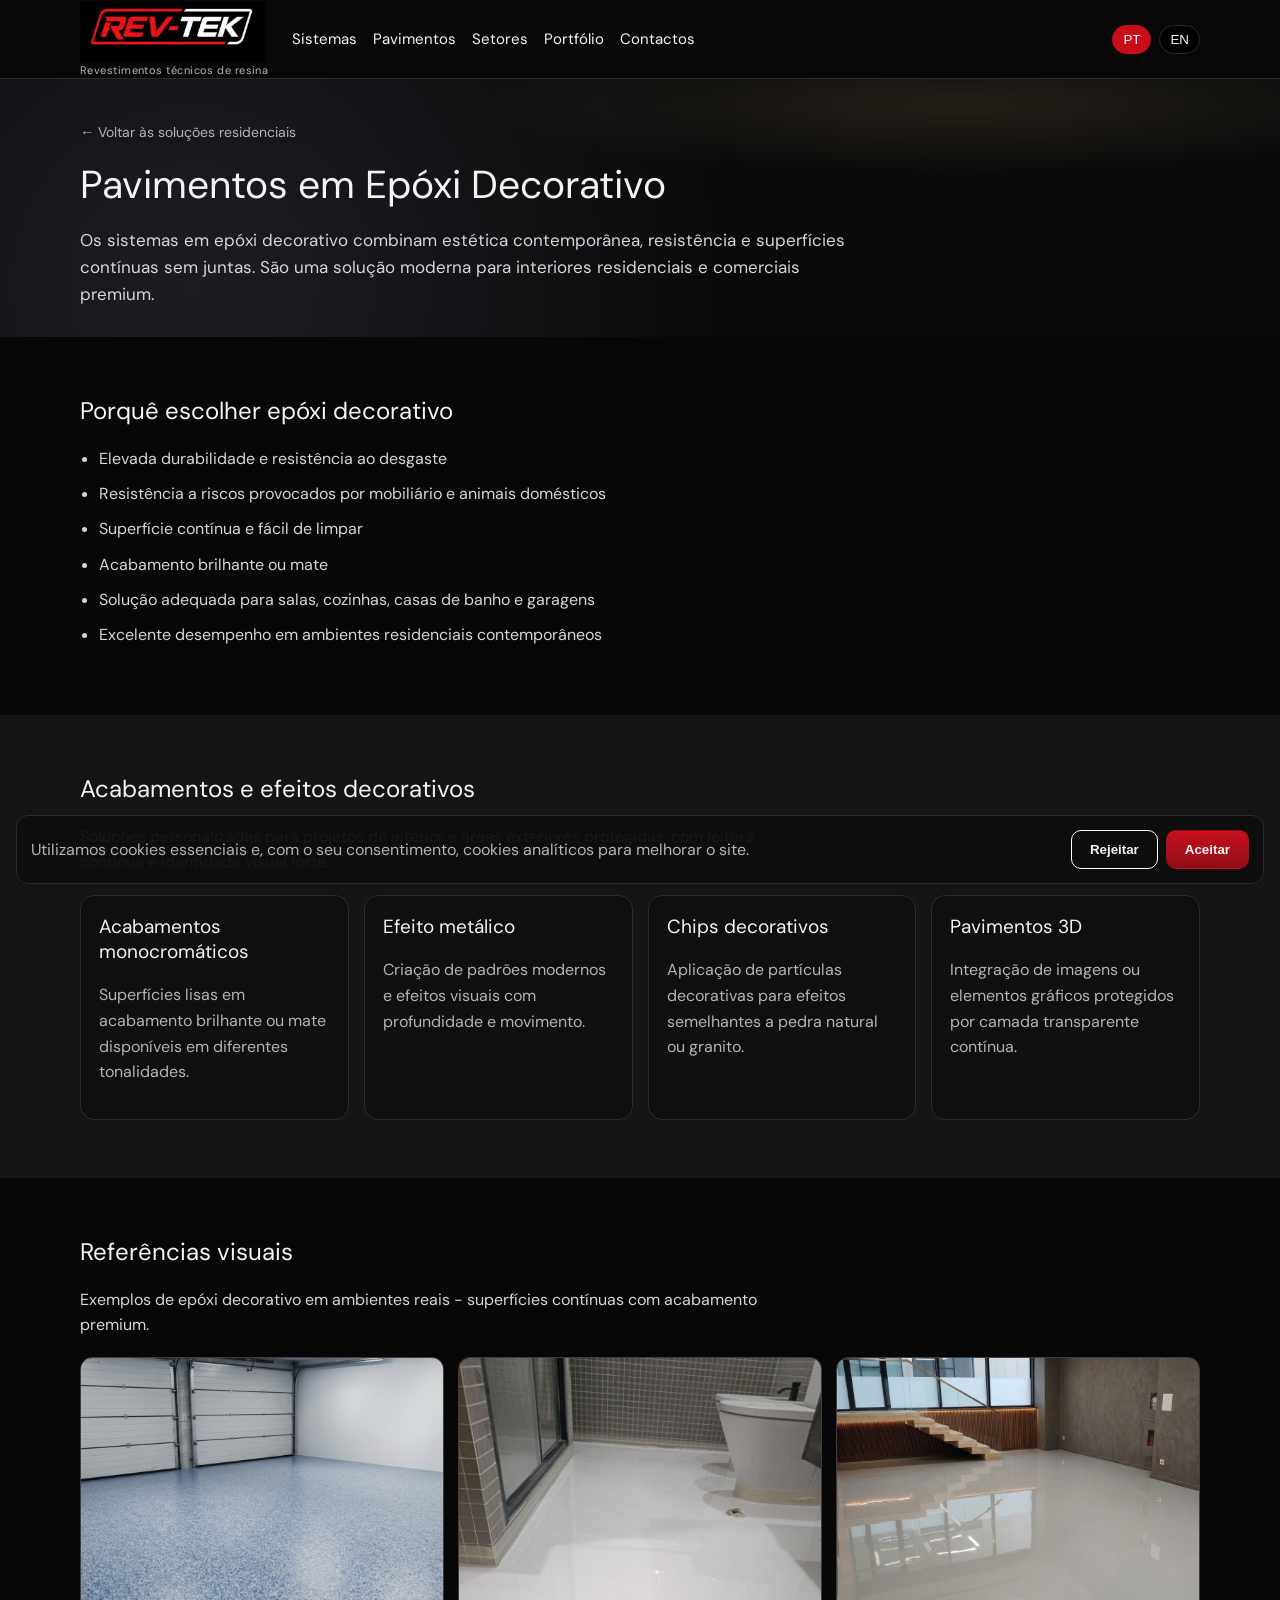
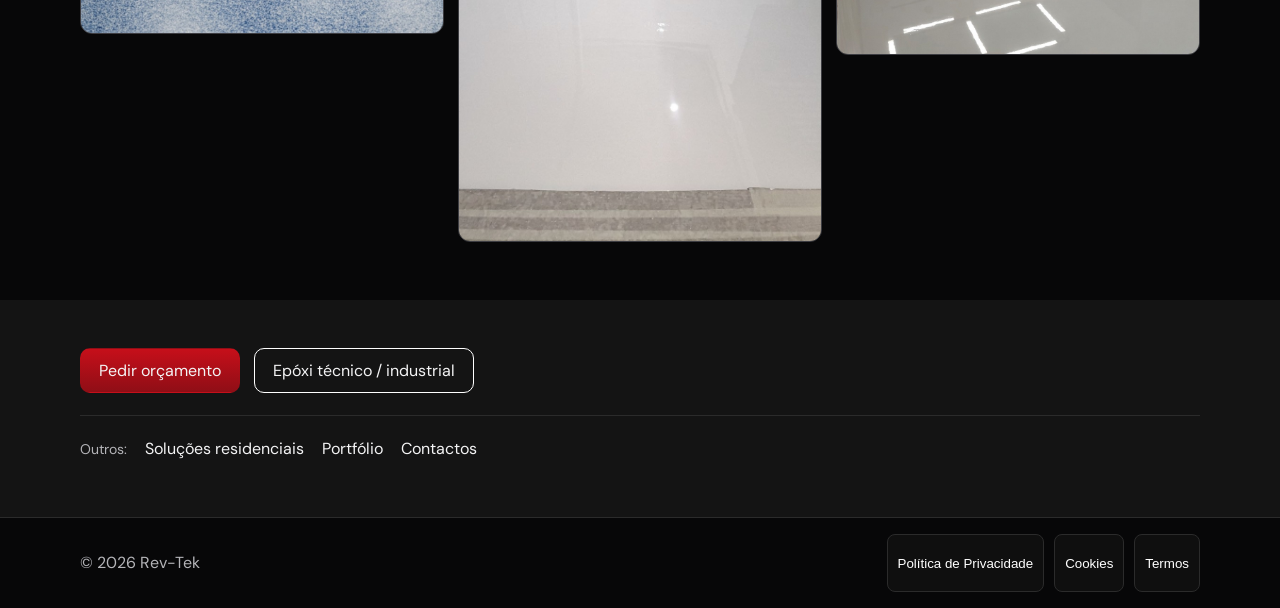
==== epoxi-decorativo.html @ f7fd6c28 "Add files via upload" ====
<!doctype html>
<html lang="pt-PT">
  <head>
    <meta charset="UTF-8" />
    <meta name="viewport" content="width=device-width, initial-scale=1.0" />
    <title>Pavimentos em Epóxi Decorativo | REV-TEK</title>
    <meta
      name="description"
      content="Pavimentos em epóxi decorativo para habitações, cozinhas, casas de banho e espaços contemporâneos. Soluções contínuas, resistentes e personalizadas."
    />
    <meta name="robots" content="index, follow, max-image-preview:large" />
    <link rel="canonical" href="https://www.rev-tek.pt/epoxi-decorativo" />
    <meta property="og:locale" content="pt_PT" />
    <meta property="og:url" content="https://www.rev-tek.pt/epoxi-decorativo" />
    <meta property="og:type" content="website" />
    <meta property="og:title" content="Pavimentos em Epóxi Decorativo | REV-TEK" />
    <meta
      property="og:description"
      content="Epóxi decorativo para interiores residenciais e comerciais premium: superfícies contínuas, brilhantes ou mate, com excelente durabilidade."
    />
    <meta property="og:image" content="https://www.rev-tek.pt/assets/portfolio-epoxi-garagem-flake.png" />
    <meta name="theme-color" content="#090909" />
    <link rel="icon" href="./favicon/favicon.ico" sizes="any" />
    <link rel="icon" href="./favicon/favicon-32x32.png" type="image/png" sizes="32x32" />
    <link rel="apple-touch-icon" href="./favicon/favicon-180x180.png" />
    <script type="application/ld+json">
      {
        "@context": "https://schema.org",
        "@type": "WebPage",
        "name": "Pavimentos em Epóxi Decorativo",
        "url": "https://www.rev-tek.pt/epoxi-decorativo",
        "description": "Pavimentos em epóxi decorativo para habitações, cozinhas, casas de banho e espaços contemporâneos. Soluções contínuas e personalizadas.",
        "inLanguage": "pt-PT",
        "isPartOf": { "@type": "WebSite", "name": "Rev-Tek", "url": "https://www.rev-tek.pt/" }
      }
    </script>
    <link rel="stylesheet" href="./styles.css" />
  </head>
  <body>
    <header class="topbar">
      <div class="container topbar-inner">
        <div class="logo-wrap">
          <a href="./index.html"><img src="./assets/logo.png" alt="Rev-Tek" class="logo" /></a>
          <span class="logo-tagline">Revestimentos técnicos de resina</span>
        </div>
        <button class="burger" id="burger" aria-label="Abrir menu">
          <span></span><span></span><span></span>
        </button>
        <nav class="menu" id="menu">
          <a href="./index.html#solucoes" data-i18n="menu.systems">Sistemas</a>
          <a href="./index.html#solucoes" data-i18n="menu.flooring">Pavimentos</a>
          <a href="./index.html#setores" data-i18n="menu.sectors">Setores</a>
          <a href="./portfolio.html" data-i18n="menu.portfolio">Portfólio</a>
          <a href="./index.html#contactos" data-i18n="menu.contact">Contactos</a>
        </nav>
        <div class="lang-switcher">
          <button class="lang-btn active" data-lang="pt">PT</button>
          <button class="lang-btn" data-lang="en">EN</button>
        </div>
      </div>
    </header>

    <main>
      <section class="subpage-hero subpage-hero--residential">
        <div class="container">
          <a href="./solucoes-residenciais.html" class="back-link">← Voltar às soluções residenciais</a>
          <h1>Pavimentos em Epóxi Decorativo</h1>
          <p class="subpage-lead">
            Os sistemas em epóxi decorativo combinam estética contemporânea, resistência e superfícies contínuas sem
            juntas. São uma solução moderna para interiores residenciais e comerciais premium.
          </p>
        </div>
      </section>

      <section class="section" aria-labelledby="epoxi-decor-vantagens">
        <div class="container">
          <h2 id="epoxi-decor-vantagens">Porquê escolher epóxi decorativo</h2>
          <ul class="bullet-list">
            <li>Elevada durabilidade e resistência ao desgaste</li>
            <li>Resistência a riscos provocados por mobiliário e animais domésticos</li>
            <li>Superfície contínua e fácil de limpar</li>
            <li>Acabamento brilhante ou mate</li>
            <li>Solução adequada para salas, cozinhas, casas de banho e garagens</li>
            <li>Excelente desempenho em ambientes residenciais contemporâneos</li>
          </ul>
        </div>
      </section>

      <section class="section dark" aria-labelledby="epoxi-decor-acabamentos">
        <div class="container">
          <h2 id="epoxi-decor-acabamentos">Acabamentos e efeitos decorativos</h2>
          <p class="section-lead">
            Soluções personalizadas para projetos de interior e áreas exteriores protegidas, com leitura contínua e
            identidade visual forte.
          </p>
          <div class="cards">
            <article class="card">
              <h3>Acabamentos monocromáticos</h3>
              <p>
                Superfícies lisas em acabamento brilhante ou mate disponíveis em diferentes tonalidades.
              </p>
            </article>
            <article class="card">
              <h3>Efeito metálico</h3>
              <p>
                Criação de padrões modernos e efeitos visuais com profundidade e movimento.
              </p>
            </article>
            <article class="card">
              <h3>Chips decorativos</h3>
              <p>
                Aplicação de partículas decorativas para efeitos semelhantes a pedra natural ou granito.
              </p>
            </article>
            <article class="card">
              <h3>Pavimentos 3D</h3>
              <p>
                Integração de imagens ou elementos gráficos protegidos por camada transparente contínua.
              </p>
            </article>
          </div>
        </div>
      </section>

      <section class="section" aria-label="Exemplos visuais de pavimentos decorativos">
        <div class="container">
          <h2>Referências visuais</h2>
          <p class="section-lead">
            Exemplos de epóxi decorativo em ambientes reais - superfícies contínuas com acabamento premium.
          </p>
          <div class="epoxi-decor-gallery">
            <figure>
              <img
                src="./assets/portfolio-epoxi-garagem-flake.png"
                alt="Pavimento epóxi decorativo com flake em garagem residencial, acabamento contínuo e brilhante"
                width="1024"
                height="776"
                loading="lazy"
                decoding="async"
              />
            </figure>
            <figure>
              <img
                src="./assets/portfolio-epoxi-casa-banho.png"
                alt="Casa de banho com piso epóxi branco decorativo contínuo"
                width="768"
                height="1024"
                loading="lazy"
                decoding="async"
              />
            </figure>
            <figure>
              <img
                src="./assets/portfolio-epoxi-interior-cinza.png"
                alt="Interior contemporâneo com pavimento epóxi cinza claro decorativo de alto brilho"
                width="1024"
                height="836"
                loading="lazy"
                decoding="async"
              />
            </figure>
          </div>
        </div>
      </section>

      <section class="section dark">
        <div class="container">
          <p style="margin: 0 0 16px;">
            <a href="./index.html#orcamento" class="btn btn-primary">Pedir orçamento</a>
            <a href="./epoxi.html" class="btn btn-outline" style="margin-left: 10px;">Epóxi técnico / industrial</a>
          </p>
          <div class="related-systems">
            <span>Outros:</span>
            <a href="./solucoes-residenciais.html">Soluções residenciais</a>
            <a href="./portfolio.html">Portfólio</a>
            <a href="./index.html#contactos">Contactos</a>
          </div>
        </div>
      </section>
    </main>

    <footer class="footer">
      <div class="container footer-inner">
        <p>© <span id="year"></span> Rev-Tek</p>
        <div class="legal-links">
          <button class="legal-btn" data-legal="privacy">Política de Privacidade</button>
          <button class="legal-btn" data-legal="cookies">Cookies</button>
          <button class="legal-btn" data-legal="terms">Termos</button>
        </div>
      </div>
    </footer>

    <dialog id="legalDialog">
      <h3 id="legalTitle"></h3>
      <p id="legalBody"></p>
      <button class="btn btn-primary" id="closeLegal">Fechar</button>
    </dialog>

    <div class="cookie-banner" id="cookieBanner" hidden>
      <p data-i18n="cookies.bannerText">
        Utilizamos cookies essenciais e, com o seu consentimento, cookies analíticos para melhorar o site.
      </p>
      <div class="cookie-actions">
        <button class="btn btn-outline" id="cookieReject" data-i18n="cookies.reject">Rejeitar</button>
        <button class="btn btn-primary" id="cookieAccept" data-i18n="cookies.accept">Aceitar</button>
      </div>
    </div>

    <script src="./script.js"></script>
  </body>
</html>
---- styles.css ----
@font-face {
  font-family: "RevTekCustom";
  src: url("./assets/fonts/brand-font.ttf") format("truetype");
  font-weight: 100 900;
  font-style: normal;
  font-display: swap;
}

:root {
  --bg: #070708;
  --bg-soft: #141414;
  --fg: #f4f4f5;
  --muted: #b4b4b8;
  --muted-bright: #d6d6da;
  --red: #c60f1a;
  --red-deep: #8f0e16;
  --red-glow: rgba(198, 15, 26, 0.35);
  --line: #2b2b2b;
  --line-bright: #3d3d42;
  --hero-accent: rgba(198, 15, 26, 0.12);
  --residential-warm: #c4a574;
  --residential-warm-dim: rgba(196, 165, 116, 0.22);
  --residential-bg: #121318;
  --residential-fg: #f0ece4;
}

* {
  box-sizing: border-box;
}

html,
body {
  margin: 0;
  font-family: "RevTekCustom", "Segoe UI", Arial, sans-serif;
  background: var(--bg);
  color: var(--fg);
  scroll-behavior: smooth;
}

.container {
  width: min(1120px, 92%);
  margin: 0 auto;
}

.topbar {
  position: sticky;
  top: 0;
  z-index: 20;
  background: #090909e6;
  backdrop-filter: blur(4px);
  border-bottom: 1px solid var(--line);
}

.topbar-inner {
  min-height: 78px;
  display: flex;
  align-items: center;
  gap: 24px;
}

.logo {
  width: 185px;
  height: auto;
}

.logo-wrap {
  display: flex;
  flex-direction: column;
}

.logo-tagline {
  font-size: 0.7rem;
  color: var(--muted);
  letter-spacing: 0.04em;
  display: block;
  margin-top: -4px;
}

.menu {
  display: flex;
  gap: 16px;
  flex-wrap: wrap;
}

.menu a {
  color: var(--fg);
  text-decoration: none;
  font-size: 0.95rem;
}

.menu a:hover {
  color: var(--red);
}

.lang-switcher {
  margin-left: auto;
  display: flex;
  gap: 8px;
}

.lang-btn {
  border: 1px solid var(--line);
  background: #000;
  color: var(--fg);
  padding: 6px 10px;
  border-radius: 999px;
  cursor: pointer;
}

.lang-btn.active {
  background: var(--red);
  border-color: var(--red);
}

.hero {
  position: relative;
  padding: clamp(4.25rem, 10vw, 6.5rem) 0 clamp(3.5rem, 7vw, 5rem);
  overflow: hidden;
  background: var(--bg);
}

.hero-backdrop {
  position: absolute;
  inset: 0;
  pointer-events: none;
  background:
    radial-gradient(ellipse 90% 70% at 12% 18%, rgba(198, 15, 26, 0.14) 0%, transparent 52%),
    radial-gradient(ellipse 60% 50% at 88% 72%, rgba(60, 20, 24, 0.35) 0%, transparent 45%),
    linear-gradient(180deg, #0a0a0c 0%, var(--bg) 38%, #060607 100%);
}

.hero-backdrop::before {
  content: "";
  position: absolute;
  inset: 0;
  opacity: 0.4;
  background-image:
    linear-gradient(rgba(255, 255, 255, 0.028) 1px, transparent 1px),
    linear-gradient(90deg, rgba(255, 255, 255, 0.028) 1px, transparent 1px);
  background-size: 48px 48px;
  mask-image: radial-gradient(ellipse 85% 75% at 50% 40%, #000 20%, transparent 75%);
}

.hero-inner {
  position: relative;
  z-index: 1;
}

.hero-grid {
  display: grid;
  grid-template-columns: minmax(0, 1.12fr) minmax(280px, 0.88fr);
  gap: clamp(2rem, 5vw, 3.75rem);
  align-items: stretch;
}

.hero-copy {
  max-width: 38rem;
}

.hero-eyebrow {
  margin: 0 0 1.1rem;
  font-size: 0.6875rem;
  font-weight: 600;
  letter-spacing: 0.16em;
  text-transform: uppercase;
  color: var(--muted);
  line-height: 1.45;
  animation: hero-fade-up 0.7s ease both;
}

.hero-copy h1 {
  margin: 0 0 1.35rem;
  font-size: clamp(2.125rem, 4.8vw + 0.6rem, 3.45rem);
  font-weight: 600;
  line-height: 1.07;
  letter-spacing: -0.028em;
  color: var(--fg);
  text-wrap: balance;
  animation: hero-fade-up 0.75s ease 0.06s both;
}

.hero-lead {
  margin: 0 0 1.5rem;
  font-size: clamp(1.02rem, 1.1vw + 0.92rem, 1.1875rem);
  line-height: 1.62;
  color: var(--muted-bright);
  max-width: 36rem;
  animation: hero-fade-up 0.75s ease 0.12s both;
}

.hero-trust-chips {
  list-style: none;
  margin: 0 0 1.75rem;
  padding: 0;
  display: flex;
  flex-wrap: wrap;
  gap: 0.5rem 0.625rem;
  animation: hero-fade-up 0.75s ease 0.18s both;
}

.hero-trust-chips li {
  margin: 0;
  padding: 0.45rem 0.85rem;
  font-size: 0.8125rem;
  font-weight: 500;
  letter-spacing: 0.01em;
  color: var(--muted-bright);
  border: 1px solid var(--line-bright);
  border-radius: 6px;
  background: rgba(255, 255, 255, 0.02);
  transition: border-color 0.2s ease, background 0.2s ease;
}

.hero-trust-chips li:hover {
  border-color: rgba(198, 15, 26, 0.45);
  background: var(--hero-accent);
}

.hero-cta-row {
  display: flex;
  flex-wrap: wrap;
  align-items: center;
  gap: 0.75rem 1rem;
  margin-bottom: 0.85rem;
  animation: hero-fade-up 0.75s ease 0.22s both;
}

.hero-cta-note {
  margin: 0;
  animation: hero-fade-up 0.75s ease 0.26s both;
}

.hero-subtle-link {
  font-size: 0.9rem;
  color: var(--muted);
  text-decoration: none;
  border-bottom: 1px solid transparent;
  transition: color 0.2s ease, border-color 0.2s ease;
}

.hero-subtle-link:hover {
  color: var(--fg);
  border-bottom-color: rgba(198, 15, 26, 0.55);
}

.hero-aside {
  display: flex;
  align-items: stretch;
  animation: hero-fade-up 0.85s ease 0.15s both;
}

.hero-panel {
  flex: 1;
  display: flex;
  flex-direction: column;
  padding: clamp(1.35rem, 3vw, 1.75rem);
  border-radius: 14px;
  border: 1px solid var(--line-bright);
  background: linear-gradient(145deg, rgba(22, 22, 26, 0.92) 0%, rgba(10, 10, 12, 0.96) 100%);
  box-shadow:
    0 0 0 1px rgba(255, 255, 255, 0.04) inset,
    0 24px 48px -24px rgba(0, 0, 0, 0.65);
  backdrop-filter: blur(10px);
  position: relative;
  overflow: hidden;
}

.hero-panel::before {
  content: "";
  position: absolute;
  top: 0;
  left: 0;
  width: 3px;
  height: 100%;
  background: linear-gradient(180deg, var(--red) 0%, var(--red-deep) 100%);
  opacity: 0.95;
}

.hero-panel-label {
  margin: 0 0 1.1rem;
  padding-left: 0.85rem;
  font-size: 0.6875rem;
  font-weight: 700;
  letter-spacing: 0.14em;
  text-transform: uppercase;
  color: var(--red);
}

.hero-panel-list {
  list-style: none;
  margin: 0 0 auto;
  padding: 0 0 1.25rem 0.85rem;
  flex: 1;
}

.hero-panel-list li {
  position: relative;
  margin: 0 0 0.95rem;
  padding-left: 1.1rem;
  font-size: 0.9375rem;
  line-height: 1.55;
  color: var(--muted-bright);
}

.hero-panel-list li:last-child {
  margin-bottom: 0;
}

.hero-panel-list li::before {
  content: "";
  position: absolute;
  left: 0;
  top: 0.55em;
  width: 5px;
  height: 5px;
  border-radius: 1px;
  background: var(--red);
  opacity: 0.85;
}

.hero-panel-visual {
  margin: 0 0 1.1rem;
  padding: 0;
  border-radius: 10px;
  overflow: hidden;
  border: 1px solid var(--line);
  background: #0a0a0c;
  line-height: 0;
}

.hero-panel-visual img {
  width: 100%;
  height: auto;
  display: block;
}

.hero-panel-stats {
  display: grid;
  grid-template-columns: 1fr 1fr;
  gap: 0.75rem;
  padding: 1rem 0.85rem 0;
  margin-top: 0.25rem;
  border-top: 1px solid var(--line);
}

.hero-stat {
  display: flex;
  flex-direction: column;
  gap: 0.2rem;
}

.hero-stat-value {
  font-size: 1.65rem;
  font-weight: 700;
  letter-spacing: -0.03em;
  color: var(--fg);
  line-height: 1;
}

.hero-stat-value--pt {
  font-size: 1.35rem;
  letter-spacing: 0.08em;
}

.hero-stat-label {
  font-size: 0.78rem;
  line-height: 1.4;
  color: var(--muted);
}

.hero-stat--experience {
  justify-content: center;
}

.hero-stat-label--experience {
  font-size: 0.875rem;
  line-height: 1.45;
  color: var(--muted-bright);
  font-weight: 500;
}

.btn-hero-primary {
  padding: 0.9rem 1.45rem;
  font-size: 0.9375rem;
  letter-spacing: 0.02em;
  border-radius: 8px;
  box-shadow: 0 1px 0 rgba(255, 255, 255, 0.12) inset, 0 12px 32px -8px var(--red-glow);
  transition: transform 0.2s ease, box-shadow 0.2s ease, filter 0.2s ease;
}

.btn-hero-primary:hover {
  transform: translateY(-2px);
  box-shadow: 0 1px 0 rgba(255, 255, 255, 0.14) inset, 0 16px 40px -10px var(--red-glow);
  filter: brightness(1.05);
}

.btn-hero-secondary {
  padding: 0.9rem 1.45rem;
  font-size: 0.9375rem;
  letter-spacing: 0.02em;
  border-radius: 8px;
  border-color: var(--line-bright);
  background: rgba(255, 255, 255, 0.03);
  transition: transform 0.2s ease, border-color 0.2s ease, background 0.2s ease, color 0.2s ease;
}

.btn-hero-secondary:hover {
  transform: translateY(-2px);
  border-color: rgba(255, 255, 255, 0.35);
  background: rgba(255, 255, 255, 0.06);
  color: var(--fg);
}

@keyframes hero-fade-up {
  from {
    opacity: 0;
    transform: translateY(14px);
  }
  to {
    opacity: 1;
    transform: translateY(0);
  }
}

@media (prefers-reduced-motion: reduce) {
  .hero-eyebrow,
  .hero-copy h1,
  .hero-lead,
  .hero-trust-chips,
  .hero-cta-row,
  .hero-cta-note,
  .hero-aside {
    animation: none;
  }

  .btn-hero-primary:hover,
  .btn-hero-secondary:hover {
    transform: none;
  }
}

h1,
h2,
h3 {
  margin-top: 0;
}

h1 {
  font-size: clamp(2rem, 5vw, 3.1rem);
}

p {
  color: var(--muted);
  line-height: 1.6;
}

.cta-row {
  display: flex;
  gap: 12px;
  flex-wrap: wrap;
}

.btn {
  border: 1px solid transparent;
  text-decoration: none;
  color: var(--fg);
  padding: 11px 18px;
  border-radius: 10px;
  cursor: pointer;
  font-weight: 600;
}

.btn-primary {
  background: linear-gradient(180deg, var(--red), var(--red-deep));
}

.btn-outline {
  border-color: #fff;
  background: transparent;
}

.section {
  padding: 58px 0;
}

.dark {
  background: var(--bg-soft);
}

.cards {
  display: grid;
  grid-template-columns: repeat(auto-fit, minmax(240px, 1fr));
  gap: 15px;
}

.card {
  border: 1px solid var(--line);
  border-radius: 14px;
  padding: 18px;
  background: #0f0f0f;
}

.solucoes-row {
  display: grid;
  grid-template-columns: repeat(3, 1fr);
  gap: 16px;
  margin-top: 10px;
}

.solucoes-row--pair {
  grid-template-columns: repeat(2, 1fr);
  margin-bottom: clamp(1rem, 3vw, 1.35rem);
}

@media (max-width: 720px) {
  .solucoes-row--pair {
    grid-template-columns: 1fr;
  }
}

.sol-card {
  display: flex;
  flex-direction: column;
  text-decoration: none;
  color: inherit;
  transition: border-color 0.2s ease, transform 0.15s ease;
  min-height: 100%;
}

.sol-card:hover {
  border-color: var(--red);
  transform: translateY(-2px);
}

.sol-card h3 {
  color: #fff;
  margin-bottom: 10px;
  font-size: 1.22rem;
}

.sol-card p {
  flex: 1;
  margin: 0 0 14px;
  line-height: 1.55;
}

.sol-card-cta {
  font-weight: 600;
  color: var(--red);
  margin-top: auto;
  font-size: 0.95rem;
}

.sol-card:hover .sol-card-cta {
  text-decoration: underline;
}

.sol-card-mma .sol-card-visual,
.sol-card-epoxi .sol-card-visual,
.sol-card-pu .sol-card-visual,
.sol-card-decor .sol-card-visual,
.sol-card-colchao .sol-card-visual {
  margin: -4px -4px 14px;
  border-radius: 12px;
  overflow: hidden;
  background: #f2f2f2;
  border: 1px solid #2b2b2b;
}

.sol-card-mma .sol-card-visual img,
.sol-card-epoxi .sol-card-visual img,
.sol-card-pu .sol-card-visual img,
.sol-card-decor .sol-card-visual img,
.sol-card-colchao .sol-card-visual img {
  width: 100%;
  height: auto;
  display: block;
}

.epoxi-decor-gallery {
  display: grid;
  grid-template-columns: repeat(auto-fit, minmax(260px, 1fr));
  gap: 14px;
  margin-top: 0.5rem;
}

.epoxi-decor-gallery figure {
  margin: 0;
}

.epoxi-decor-gallery img {
  width: 100%;
  height: auto;
  display: block;
  border-radius: 12px;
  border: 1px solid var(--line-bright);
}

/* Ficha metacrilato - listagens em duas colunas */
.ficha-mma-lists {
  display: grid;
  grid-template-columns: 1.15fr 0.85fr;
  gap: clamp(1.25rem, 3vw, 2rem);
  align-items: start;
}

.ficha-mma-lists h2 {
  margin: 0 0 0.85rem;
  font-size: clamp(0.95rem, 0.6vw + 0.82rem, 1.05rem);
  font-weight: 700;
  letter-spacing: 0.08em;
  text-transform: uppercase;
  color: var(--red);
}

.ficha-mma-lists__hygiene {
  padding: 1rem 1.15rem 1.15rem;
  border-radius: 12px;
  border: 1px solid rgba(198, 15, 26, 0.22);
  background: linear-gradient(145deg, rgba(198, 15, 26, 0.08) 0%, rgba(0, 0, 0, 0.22) 100%);
}

.ficha-mma-lists__hygiene h2 {
  color: #e8d5bc;
}

.ficha-mma-list li::marker {
  color: var(--red);
}

.ficha-mma-list--hygiene li::marker {
  color: #e8d5bc;
}

.ficha-ideal-para {
  margin-top: clamp(2rem, 4vw, 2.75rem);
  padding-top: clamp(1.5rem, 3vw, 2rem);
  border-top: 1px solid var(--line);
}

.ficha-ideal-para h2 {
  margin: 0 0 0.85rem;
  font-size: clamp(0.95rem, 0.6vw + 0.82rem, 1.05rem);
  font-weight: 700;
  letter-spacing: 0.08em;
  text-transform: uppercase;
  color: var(--red);
}

/* Ficha epóxi - tabelas */
.epoxi-ficha {
  display: flex;
  flex-direction: column;
  gap: clamp(2rem, 4vw, 2.75rem);
}

.epoxi-ficha__intro-stack {
  display: flex;
  flex-direction: column;
  gap: 0.85rem;
}

.epoxi-ficha__tipos-list {
  margin: 0;
}

.epoxi-ficha__tipos-list li {
  margin-bottom: 0.6rem;
}

.epoxi-ficha__tipos-list li:last-child {
  margin-bottom: 0;
}

.epoxi-ficha__intro {
  margin: 0;
  max-width: 48rem;
  font-size: 0.98rem;
  line-height: 1.65;
  color: var(--muted-bright);
}

.epoxi-ficha__intro strong {
  color: var(--muted-bright);
  font-weight: 600;
}

.epoxi-ficha__vantagens {
  border-radius: 16px;
  border: 1px solid var(--line-bright);
  background: linear-gradient(165deg, rgba(18, 18, 22, 0.88) 0%, rgba(10, 10, 12, 0.95) 100%);
  padding: clamp(1.25rem, 3vw, 1.65rem) clamp(1.15rem, 2.5vw, 1.5rem);
  padding-left: clamp(1.35rem, 3vw, 1.75rem);
  position: relative;
  overflow: hidden;
}

.epoxi-ficha__vantagens::before {
  content: "";
  position: absolute;
  left: 0;
  top: 0;
  bottom: 0;
  width: 3px;
  background: linear-gradient(180deg, var(--red) 0%, var(--red-deep) 100%);
  opacity: 0.9;
  pointer-events: none;
}

.epoxi-ficha__vantagens-title {
  margin: 0 0 1.25rem;
  font-size: clamp(1.02rem, 1.2vw + 0.82rem, 1.22rem);
  font-weight: 600;
  letter-spacing: -0.02em;
  color: var(--fg);
}

.epoxi-ficha__vantagem {
  margin-bottom: 1.15rem;
}

.epoxi-ficha__vantagem:last-child {
  margin-bottom: 0;
}

.epoxi-ficha__vantagem-title {
  margin: 0 0 0.45rem;
  font-size: 0.78rem;
  font-weight: 700;
  letter-spacing: 0.07em;
  text-transform: uppercase;
  color: var(--red);
}

.epoxi-ficha__vantagem p {
  margin: 0;
  font-size: 0.95rem;
  line-height: 1.6;
  color: var(--muted-bright);
}

.epoxi-ficha__tabelas-heading {
  margin: 0;
  font-size: clamp(1.05rem, 1.2vw + 0.85rem, 1.28rem);
  font-weight: 600;
  letter-spacing: -0.02em;
  line-height: 1.25;
  color: var(--fg);
}

.epoxi-ficha__block {
  border-radius: 16px;
  border: 1px solid var(--line-bright);
  background: linear-gradient(165deg, rgba(18, 18, 22, 0.92) 0%, rgba(10, 10, 12, 0.98) 100%);
  box-shadow: 0 16px 40px -24px rgba(0, 0, 0, 0.5);
  overflow: hidden;
  position: relative;
}

.epoxi-ficha__block::before {
  content: "";
  position: absolute;
  left: 0;
  top: 0;
  bottom: 0;
  width: 3px;
  background: linear-gradient(180deg, var(--red) 0%, var(--red-deep) 100%);
  opacity: 0.9;
  pointer-events: none;
}

.epoxi-ficha__block-title {
  margin: 0;
  padding: clamp(1rem, 2.5vw, 1.25rem) clamp(1rem, 2.5vw, 1.35rem);
  padding-left: clamp(1.25rem, 3vw, 1.6rem);
  font-size: clamp(0.78rem, 0.5vw + 0.7rem, 0.88rem);
  font-weight: 700;
  letter-spacing: 0.1em;
  text-transform: uppercase;
  color: var(--red);
  border-bottom: 1px solid rgba(255, 255, 255, 0.06);
  background: rgba(0, 0, 0, 0.2);
}

.ficha-table-wrap {
  overflow-x: auto;
  -webkit-overflow-scrolling: touch;
}

.ficha-table {
  width: 100%;
  min-width: 520px;
  border-collapse: collapse;
  font-size: 0.94rem;
  line-height: 1.5;
}

.ficha-table thead th {
  text-align: left;
  padding: 0.85rem 1rem 0.85rem clamp(1rem, 2.5vw, 1.35rem);
  color: var(--muted);
  font-weight: 700;
  font-size: 0.72rem;
  letter-spacing: 0.08em;
  text-transform: uppercase;
  border-bottom: 1px solid var(--line);
  background: rgba(0, 0, 0, 0.25);
}

.ficha-table tbody td {
  padding: 0.95rem 1rem 0.95rem clamp(1rem, 2.5vw, 1.35rem);
  color: var(--muted-bright);
  border-bottom: 1px solid rgba(255, 255, 255, 0.05);
  vertical-align: top;
}

.ficha-table tbody td:first-child {
  font-weight: 600;
  color: var(--fg);
  width: 32%;
  min-width: 11rem;
}

.ficha-table tbody tr:last-child td {
  border-bottom: none;
}

.ficha-table tbody tr:hover td {
  background: rgba(198, 15, 26, 0.04);
}

.epoxi-ficha__cta {
  margin: 0.5rem 0 0;
  display: flex;
  flex-wrap: wrap;
  gap: 10px;
  align-items: center;
}

.epoxi-ficha__cta-secondary {
  margin-left: 0;
}

@media (max-width: 540px) {
  .ficha-table tbody td:first-child {
    width: 38%;
    min-width: 9rem;
  }
}

/* Carrossel - página metacrilato */
.mma-projetos {
  display: grid;
  grid-template-columns: auto minmax(0, 1fr) auto;
  align-items: center;
  gap: clamp(8px, 2vw, 16px);
}

.mma-projetos__viewport {
  overflow: hidden;
  background: transparent;
}

.mma-projetos__track {
  display: flex;
  gap: clamp(10px, 2vw, 18px);
  transition: transform 0.4s cubic-bezier(0.25, 0.1, 0.25, 1);
  will-change: transform;
}

@media (prefers-reduced-motion: reduce) {
  .mma-projetos__track {
    transition: none;
  }
}

.mma-projetos__slide {
  flex-shrink: 0;
  min-width: 0;
  box-sizing: border-box;
}

.mma-projetos__tile {
  margin: 0;
  min-width: 0;
}

.mma-projetos__open {
  display: block;
  width: 100%;
  padding: 0;
  margin: 0;
  border: none;
  background: transparent;
  cursor: zoom-in;
  line-height: 0;
  border-radius: 10px;
  overflow: hidden;
}

.mma-projetos__open:focus-visible {
  outline: 2px solid var(--red);
  outline-offset: 3px;
}

.mma-projetos__open img {
  width: 100%;
  height: auto;
  max-height: min(380px, 48vh);
  object-fit: cover;
  object-position: center;
  display: block;
  opacity: 0.97;
  transition: opacity 0.25s ease;
}

.mma-projetos__open:hover img {
  opacity: 1;
}

.mma-projetos__arrow {
  width: 44px;
  height: 44px;
  border-radius: 50%;
  border: 1px solid rgba(255, 255, 255, 0.1);
  background: rgba(0, 0, 0, 0.35);
  color: var(--fg);
  font-size: 1.65rem;
  line-height: 1;
  cursor: pointer;
  display: flex;
  align-items: center;
  justify-content: center;
  transition: background 0.2s ease, border-color 0.2s ease, color 0.2s ease;
  flex-shrink: 0;
  backdrop-filter: blur(6px);
}

.mma-projetos__arrow:hover {
  border-color: rgba(198, 15, 26, 0.55);
  color: var(--red);
  background: rgba(198, 15, 26, 0.1);
}

.mma-projetos__footer {
  margin: 1.35rem 0 0;
}

.mma-projetos__portfolio-link {
  font-weight: 600;
  color: var(--red);
  text-decoration: none;
  font-size: 0.95rem;
}

.mma-projetos__portfolio-link:hover {
  color: #e82532;
  text-decoration: underline;
}

.mma-projetos__error {
  margin: 0;
  padding: 1.25rem;
  text-align: center;
  color: var(--muted);
  font-size: 0.95rem;
}

@media (max-width: 640px) {
  .mma-projetos__open img {
    max-height: min(520px, 65vh);
  }

  .mma-projetos__arrow {
    width: 38px;
    height: 38px;
    font-size: 1.4rem;
  }
}

@media (max-width: 768px) {
  .ficha-mma-lists {
    grid-template-columns: 1fr;
  }
}

.systems-hub-link {
  margin: 12px 0 0;
}

.systems-hub-link a {
  color: var(--red);
  font-weight: 600;
  text-decoration: none;
}

.systems-hub-link a:hover {
  text-decoration: underline;
}

/* -- Sistemas / Soluções: duas entradas -- */
.sol-hub-simple h2 {
  margin-bottom: 1.35rem;
}

.sol-hub-grid {
  display: grid;
  grid-template-columns: repeat(2, 1fr);
  gap: 1.25rem;
  margin-bottom: 2rem;
}

.sol-hub-card {
  margin: 0;
  padding: clamp(1.35rem, 3vw, 1.75rem);
  border-radius: 14px;
  border: 1px solid var(--line-bright);
  display: flex;
  flex-direction: column;
  align-items: flex-start;
  gap: 1rem;
  min-height: 8.5rem;
  transition: border-color 0.2s ease, transform 0.2s ease;
}

.sol-hub-card--industrial {
  background:
    radial-gradient(ellipse 80% 70% at 10% 20%, rgba(198, 15, 26, 0.12) 0%, transparent 50%),
    linear-gradient(165deg, #0c0c0e 0%, #080809 100%);
  border-color: rgba(198, 15, 26, 0.28);
}

.sol-hub-card--residential {
  background:
    radial-gradient(ellipse 75% 65% at 90% 15%, rgba(196, 165, 116, 0.1) 0%, transparent 48%),
    linear-gradient(165deg, #14151a 0%, #0e0f12 100%);
  border-color: rgba(196, 165, 116, 0.3);
}

.sol-hub-card:hover {
  transform: translateY(-2px);
  border-color: rgba(255, 255, 255, 0.18);
}

.sol-hub-card--industrial:hover {
  border-color: rgba(198, 15, 26, 0.45);
}

.sol-hub-card--residential:hover {
  border-color: rgba(196, 165, 116, 0.45);
}

.sol-hub-card h3 {
  margin: 0;
  font-size: clamp(1.15rem, 1.5vw + 0.9rem, 1.35rem);
  font-weight: 600;
  letter-spacing: -0.02em;
  line-height: 1.2;
  color: var(--fg);
}

.sol-hub-card--residential h3 {
  color: var(--residential-fg);
}

.sol-hub-explore {
  display: inline-flex;
  align-items: center;
  font-size: 0.94rem;
  font-weight: 600;
  text-decoration: none;
  color: var(--red);
  padding: 0.55rem 0;
  border-bottom: 1px solid transparent;
  margin-top: auto;
  transition: color 0.2s ease, border-color 0.2s ease;
}

.sol-hub-explore:hover {
  color: #e82532;
  border-bottom-color: rgba(198, 15, 26, 0.45);
}

.sol-hub-explore--residential {
  color: var(--residential-warm);
}

.sol-hub-explore--residential:hover {
  color: #e4d5b8;
  border-bottom-color: rgba(196, 165, 116, 0.5);
}

.sol-hub-guarantee {
  margin-top: 0;
}

@media (prefers-reduced-motion: reduce) {
  .sol-hub-card:hover {
    transform: none;
  }
}

.subpage-lead {
  font-size: 1.05rem;
  line-height: 1.62;
  color: var(--muted-bright);
  max-width: 48rem;
}

.subpage-crosslinks {
  margin-top: 1.25rem;
  font-size: 0.92rem;
  color: var(--muted);
}

.subpage-crosslinks a {
  color: var(--red);
  font-weight: 600;
  text-decoration: none;
}

.subpage-crosslinks a:hover {
  text-decoration: underline;
}

.subpage-hero--residential .subpage-crosslinks a {
  color: var(--residential-warm);
}

.section-lead {
  margin: 0 0 1.25rem;
  max-width: 44rem;
  line-height: 1.58;
  color: var(--muted-bright);
}

.bullet-list {
  margin: 0;
  padding-left: 1.2rem;
  color: var(--muted-bright);
  line-height: 1.65;
}

.bullet-list li {
  margin-bottom: 0.55rem;
}

.subpage-hero {
  padding: 42px 0 12px;
  background: radial-gradient(circle at 20% 20%, #2a0c10 0%, #090909 45%);
}

.subpage-hero--industrial {
  background:
    radial-gradient(ellipse 80% 60% at 20% 0%, rgba(198, 15, 26, 0.18) 0%, transparent 55%),
    radial-gradient(circle at 20% 20%, #2a0c10 0%, #090909 45%);
}

.subpage-hero--residential {
  background:
    radial-gradient(ellipse 75% 55% at 75% 10%, rgba(196, 165, 116, 0.14) 0%, transparent 50%),
    radial-gradient(circle at 15% 80%, rgba(30, 32, 38, 0.9) 0%, #090909 50%);
}

.subpage-hero h1 {
  font-size: clamp(1.75rem, 4vw, 2.45rem);
  margin-bottom: 14px;
}

.subpage-hero-lead {
  margin: 0;
  max-width: 52rem;
  font-size: 1.05rem;
  line-height: 1.65;
  color: var(--muted-bright);
}

.back-link {
  display: inline-flex;
  align-items: center;
  gap: 6px;
  color: var(--muted);
  text-decoration: none;
  font-size: 0.9rem;
  margin-bottom: 18px;
}

.back-link:hover {
  color: var(--fg);
}

.related-systems {
  display: flex;
  flex-wrap: wrap;
  align-items: center;
  gap: 8px 18px;
  margin-top: 32px;
  padding-top: 22px;
  border-top: 1px solid var(--line);
}

.related-systems span {
  color: var(--muted);
  font-size: 0.9rem;
}

.related-systems a {
  color: var(--fg);
  font-weight: 600;
  text-decoration: none;
}

.related-systems a:hover {
  color: var(--red);
  text-decoration: underline;
}

.services-grid {
  grid-template-columns: repeat(auto-fit, minmax(260px, 1fr));
}

.service-card h3 {
  margin-bottom: 8px;
}

.service-card p {
  margin-top: 0;
}

.service-card ul {
  margin: 10px 0;
  padding-left: 20px;
  color: var(--muted);
}

.service-card li {
  margin-bottom: 6px;
  line-height: 1.45;
}

.service-ideal {
  margin-bottom: 0;
  color: #e4e4e4;
}

.guarantee-card {
  margin-top: 16px;
  border-color: #6f151b;
  background: linear-gradient(135deg, #15090b, #1b1b1b);
}

.guarantee-card h3 {
  margin-bottom: 8px;
}

.gallery {
  display: grid;
  grid-template-columns: repeat(auto-fit, minmax(220px, 1fr));
  gap: 14px;
}

.project-item {
  margin: 0;
  border: 1px solid var(--line);
  border-radius: 12px;
  overflow: hidden;
  background: #0f0f0f;
}

.project-item img {
  width: 100%;
  height: 260px;
  object-fit: cover;
  display: block;
}

.project-open {
  display: block;
  width: 100%;
  border: 0;
  padding: 0;
  background: transparent;
  cursor: zoom-in;
}

.project-open img {
  transition: transform 0.2s ease;
}

.project-open:hover img {
  transform: scale(1.01);
}

.project-item figcaption {
  padding: 10px 12px;
  color: #e3e3e3;
  font-size: 0.93rem;
}

.ph {
  min-height: 200px;
  border-radius: 12px;
  border: 1px dashed #6f6f6f;
  background: linear-gradient(135deg, #1b1b1b, #333);
  display: grid;
  place-items: center;
  text-align: center;
  color: #ddd;
  padding: 12px;
}

.viz-controls {
  display: flex;
  align-items: center;
  gap: 12px;
  flex-wrap: wrap;
  margin-bottom: 10px;
}

.color-swatches {
  display: flex;
  gap: 8px;
  margin-bottom: 10px;
}

.swatch {
  width: 34px;
  height: 34px;
  border-radius: 999px;
  border: 2px solid #fff;
  cursor: pointer;
}

.swatch.active {
  outline: 3px solid #fff;
  outline-offset: 1px;
}

canvas {
  width: 100%;
  border: 1px solid var(--line);
  border-radius: 12px;
  background: #000;
}

.form {
  display: grid;
  gap: 10px;
  max-width: 680px;
}

.form-note {
  margin: 0;
  font-size: 0.9rem;
}

input,
textarea {
  width: 100%;
  padding: 10px 12px;
  border-radius: 9px;
  border: 1px solid #404040;
  background: #0d0d0d;
  color: #fff;
}

.quick-contact {
  display: flex;
  gap: 18px;
  flex-wrap: wrap;
  margin-top: 16px;
}

.quick-contact a,
p a {
  color: #fff;
}

.footer {
  border-top: 1px solid var(--line);
  padding: 16px 0;
}

.footer-inner {
  display: flex;
  justify-content: space-between;
  gap: 16px;
  flex-wrap: wrap;
}

.legal-links {
  display: flex;
  gap: 10px;
}

.legal-btn {
  border: 1px solid var(--line);
  background: #0f0f0f;
  color: #fff;
  padding: 7px 10px;
  border-radius: 8px;
  cursor: pointer;
}

dialog {
  border: 1px solid var(--line);
  background: #111;
  color: #fff;
  border-radius: 12px;
  width: min(680px, 92%);
}

#legalBody {
  white-space: pre-line;
  max-height: 62vh;
  overflow: auto;
  padding-right: 6px;
}

dialog::backdrop {
  background: #000a;
}

.lightbox-dialog {
  width: min(96vw, 1100px);
  max-height: 92vh;
  padding: 10px;
  background: #050505;
}

.lightbox-dialog img {
  width: 100%;
  max-height: 84vh;
  object-fit: contain;
  display: block;
}

.lightbox-close {
  position: absolute;
  right: 10px;
  top: 10px;
  border: 1px solid #454545;
  background: #0f0f0f;
  color: #fff;
  border-radius: 8px;
  width: 36px;
  height: 36px;
  font-size: 1.3rem;
  cursor: pointer;
}

.cookie-banner {
  position: fixed;
  left: 16px;
  right: 16px;
  bottom: 16px;
  z-index: 50;
  border: 1px solid var(--line);
  background: #0d0d0df2;
  border-radius: 12px;
  padding: 14px;
  display: flex;
  align-items: center;
  justify-content: space-between;
  gap: 12px;
}

.cookie-banner[hidden] {
  display: none;
}

.cookie-banner p {
  margin: 0;
  max-width: 760px;
}

.cookie-actions {
  display: flex;
  gap: 8px;
  flex-wrap: wrap;
}

@media (max-width: 900px) {
  .hero-grid {
    grid-template-columns: 1fr;
  }

  .hero-aside {
    max-width: 32rem;
  }

  .hero-panel-stats {
    grid-template-columns: 1fr 1fr;
  }

  .solucoes-row {
    grid-template-columns: 1fr;
  }

  .sol-hub-grid {
    grid-template-columns: 1fr;
  }

  .cookie-banner {
    flex-direction: column;
    align-items: flex-start;
  }
}

.burger {
  display: none;
  flex-direction: column;
  gap: 5px;
  background: none;
  border: none;
  cursor: pointer;
  padding: 6px;
  margin-left: auto;
}

.burger span {
  display: block;
  width: 24px;
  height: 2px;
  background: var(--fg);
  border-radius: 2px;
  transition: all 0.3s ease;
}

.burger.open span:nth-child(1) { transform: translateY(7px) rotate(45deg); }
.burger.open span:nth-child(2) { opacity: 0; }
.burger.open span:nth-child(3) { transform: translateY(-7px) rotate(-45deg); }

@media (max-width: 768px) {
  .burger {
    display: flex;
  }

  .lang-switcher {
    margin-left: 0;
  }

  .menu {
    display: none;
    position: absolute;
    top: 78px;
    left: 0;
    right: 0;
    flex-direction: column;
    background: #090909f0;
    backdrop-filter: blur(6px);
    border-bottom: 1px solid var(--line);
    padding: 16px 24px;
    gap: 16px;
  }

  .menu.open {
    display: flex;
  }

  .hero-trust-chips {
    gap: 0.4rem;
  }

  .hero-trust-chips li {
    font-size: 0.78rem;
    padding: 0.4rem 0.7rem;
  }

  .hero-cta-row {
    flex-direction: column;
    align-items: stretch;
  }

  .hero-cta-row .btn {
    text-align: center;
    justify-content: center;
  }

  .hero-panel-stats {
    grid-template-columns: 1fr;
  }

}
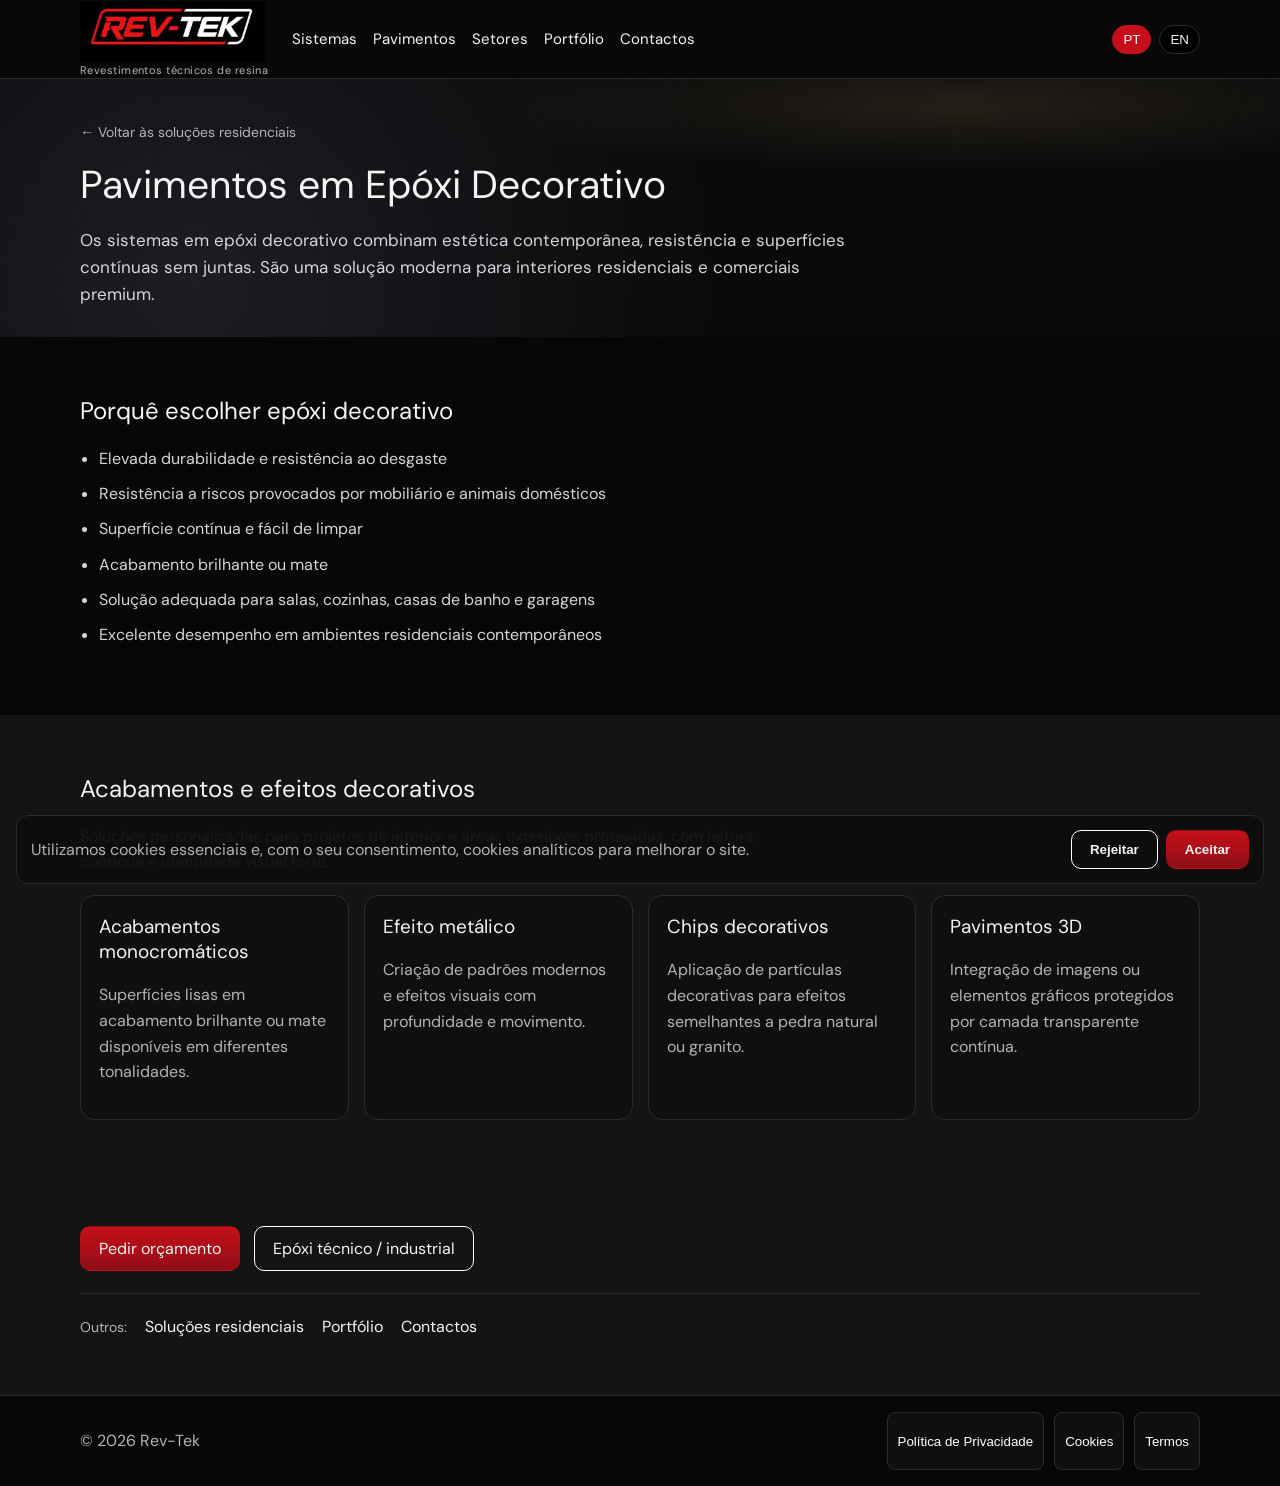
==== commit 0e75f93d: "Add files via upload" ====
--- a/epoxi-decorativo.html
+++ b/epoxi-decorativo.html
@@ -18,7 +18,7 @@
       property="og:description"
       content="Epóxi decorativo para interiores residenciais e comerciais premium: superfícies contínuas, brilhantes ou mate, com excelente durabilidade."
     />
-    <meta property="og:image" content="https://www.rev-tek.pt/assets/portfolio-epoxi-garagem-flake.png" />
+    <meta property="og:image" content="https://www.rev-tek.pt/assets/logo.png" />
     <meta name="theme-color" content="#090909" />
     <link rel="icon" href="./favicon/favicon.ico" sizes="any" />
     <link rel="icon" href="./favicon/favicon-32x32.png" type="image/png" sizes="32x32" />
@@ -122,47 +122,6 @@
         </div>
       </section>
 
-      <section class="section" aria-label="Exemplos visuais de pavimentos decorativos">
-        <div class="container">
-          <h2>Referências visuais</h2>
-          <p class="section-lead">
-            Exemplos de epóxi decorativo em ambientes reais - superfícies contínuas com acabamento premium.
-          </p>
-          <div class="epoxi-decor-gallery">
-            <figure>
-              <img
-                src="./assets/portfolio-epoxi-garagem-flake.png"
-                alt="Pavimento epóxi decorativo com flake em garagem residencial, acabamento contínuo e brilhante"
-                width="1024"
-                height="776"
-                loading="lazy"
-                decoding="async"
-              />
-            </figure>
-            <figure>
-              <img
-                src="./assets/portfolio-epoxi-casa-banho.png"
-                alt="Casa de banho com piso epóxi branco decorativo contínuo"
-                width="768"
-                height="1024"
-                loading="lazy"
-                decoding="async"
-              />
-            </figure>
-            <figure>
-              <img
-                src="./assets/portfolio-epoxi-interior-cinza.png"
-                alt="Interior contemporâneo com pavimento epóxi cinza claro decorativo de alto brilho"
-                width="1024"
-                height="836"
-                loading="lazy"
-                decoding="async"
-              />
-            </figure>
-          </div>
-        </div>
-      </section>
-
       <section class="section dark">
         <div class="container">
           <p style="margin: 0 0 16px;">
--- a/styles.css
+++ b/styles.css
@@ -577,25 +577,6 @@
   display: block;
 }
 
-.epoxi-decor-gallery {
-  display: grid;
-  grid-template-columns: repeat(auto-fit, minmax(260px, 1fr));
-  gap: 14px;
-  margin-top: 0.5rem;
-}
-
-.epoxi-decor-gallery figure {
-  margin: 0;
-}
-
-.epoxi-decor-gallery img {
-  width: 100%;
-  height: auto;
-  display: block;
-  border-radius: 12px;
-  border: 1px solid var(--line-bright);
-}
-
 /* Ficha metacrilato - listagens em duas colunas */
 .ficha-mma-lists {
   display: grid;
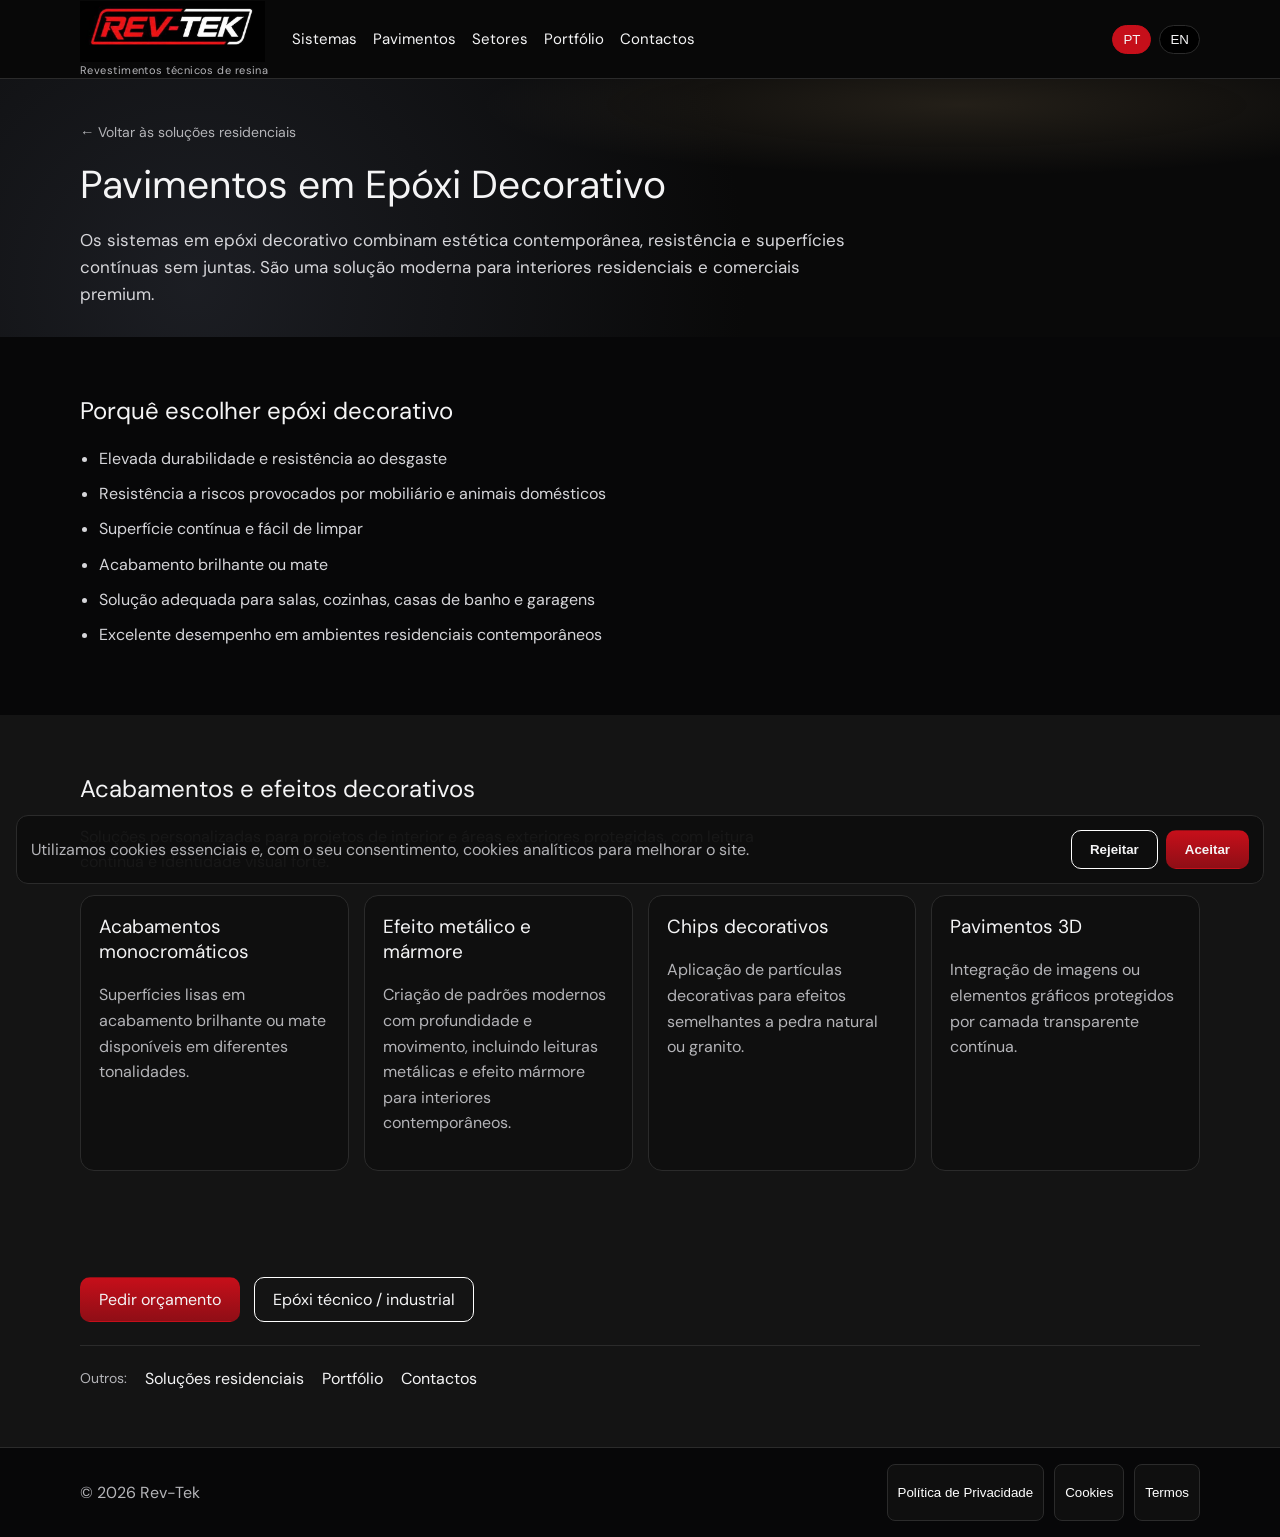
==== commit 96362aef: "Add files via upload" ====
--- a/epoxi-decorativo.html
+++ b/epoxi-decorativo.html
@@ -101,9 +101,10 @@
               </p>
             </article>
             <article class="card">
-              <h3>Efeito metálico</h3>
+              <h3>Efeito metálico e mármore</h3>
               <p>
-                Criação de padrões modernos e efeitos visuais com profundidade e movimento.
+                Criação de padrões modernos com profundidade e movimento, incluindo leituras metálicas e efeito
+                mármore para interiores contemporâneos.
               </p>
             </article>
             <article class="card">
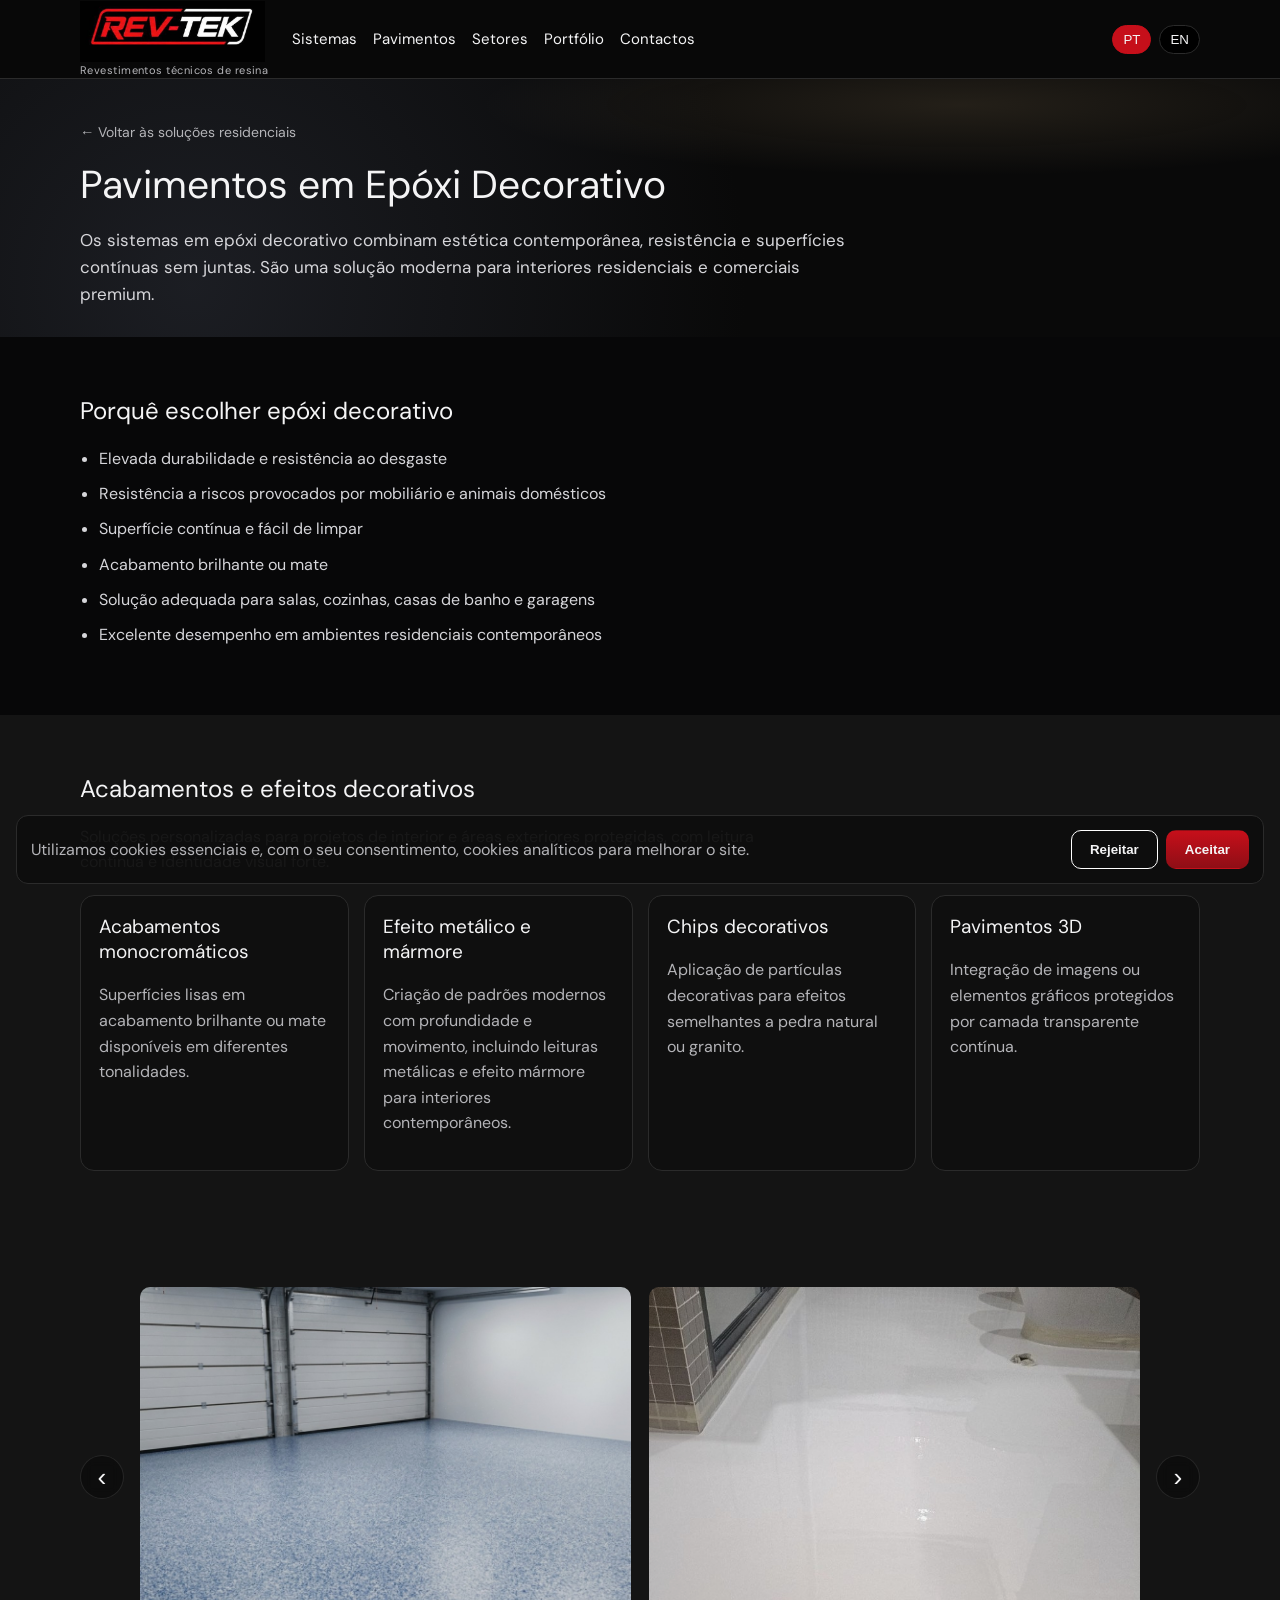
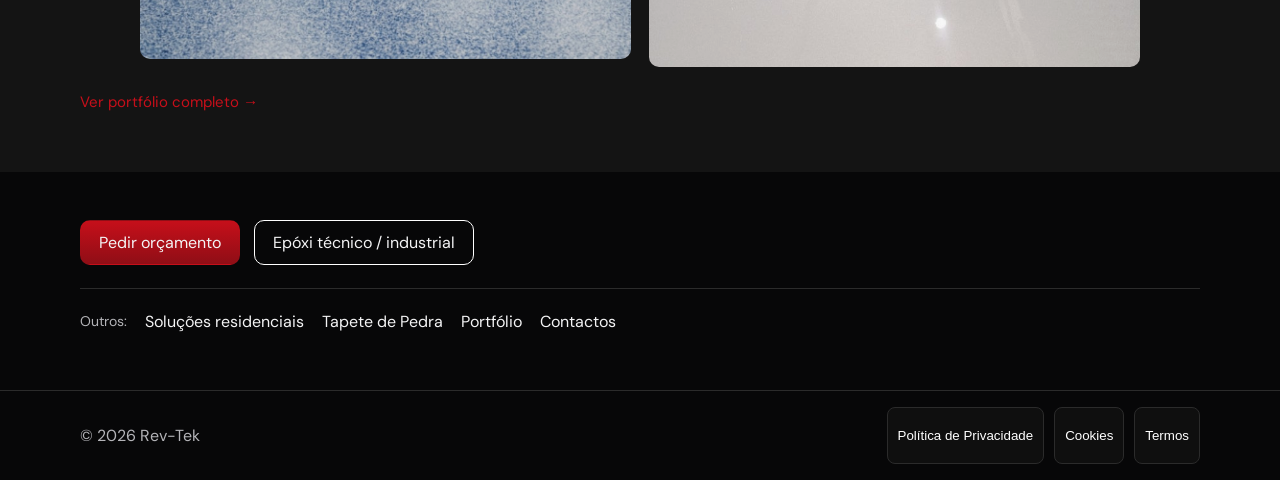
==== commit 104daf7c: "Add files via upload" ====
--- a/epoxi-decorativo.html
+++ b/epoxi-decorativo.html
@@ -27,6 +27,7 @@
       {
         "@context": "https://schema.org",
         "@type": "WebPage",
+        "@id": "https://www.rev-tek.pt/epoxi-decorativo#pagina",
         "name": "Pavimentos em Epóxi Decorativo",
         "url": "https://www.rev-tek.pt/epoxi-decorativo",
         "description": "Pavimentos em epóxi decorativo para habitações, cozinhas, casas de banho e espaços contemporâneos. Soluções contínuas e personalizadas.",
@@ -34,7 +35,7 @@
         "isPartOf": { "@type": "WebSite", "name": "Rev-Tek", "url": "https://www.rev-tek.pt/" }
       }
     </script>
-    <link rel="stylesheet" href="./styles.css" />
+    <link rel="stylesheet" href="./styles.css?v=20260511" />
   </head>
   <body>
     <header class="topbar">
@@ -123,7 +124,36 @@
         </div>
       </section>
 
-      <section class="section dark">
+      <section class="section dark" id="projetos-epoxi-decor" aria-label="Galeria de projetos em epóxi decorativo">
+        <div class="container">
+          <div class="mma-projetos" id="epoxiProjetosCarousel">
+            <button
+              type="button"
+              class="mma-projetos__arrow mma-projetos__arrow--prev"
+              aria-controls="epoxiProjetosTrack"
+              aria-label="Projeto anterior"
+            >
+              <span aria-hidden="true">‹</span>
+            </button>
+            <div class="mma-projetos__viewport">
+              <div class="mma-projetos__track" id="epoxiProjetosTrack" role="list"></div>
+            </div>
+            <button
+              type="button"
+              class="mma-projetos__arrow mma-projetos__arrow--next"
+              aria-controls="epoxiProjetosTrack"
+              aria-label="Projeto seguinte"
+            >
+              <span aria-hidden="true">›</span>
+            </button>
+          </div>
+          <p class="mma-projetos__footer">
+            <a href="./portfolio.html" class="mma-projetos__portfolio-link">Ver portfólio completo →</a>
+          </p>
+        </div>
+      </section>
+
+      <section class="section">
         <div class="container">
           <p style="margin: 0 0 16px;">
             <a href="./index.html#orcamento" class="btn btn-primary">Pedir orçamento</a>
@@ -132,6 +162,7 @@
           <div class="related-systems">
             <span>Outros:</span>
             <a href="./solucoes-residenciais.html">Soluções residenciais</a>
+            <a href="./tapete-de-pedra.html">Tapete de Pedra</a>
             <a href="./portfolio.html">Portfólio</a>
             <a href="./index.html#contactos">Contactos</a>
           </div>
@@ -166,6 +197,11 @@
       </div>
     </div>
 
+    <dialog id="lightboxDialog" class="lightbox-dialog">
+      <button type="button" id="lightboxClose" class="lightbox-close" aria-label="Fechar imagem">×</button>
+      <img id="lightboxImage" alt="" />
+    </dialog>
+
     <script src="./script.js"></script>
   </body>
 </html>
--- a/styles.css
+++ b/styles.css
@@ -500,6 +500,207 @@
   background: #0f0f0f;
 }
 
+.trabalhamos-mini {
+  margin-top: clamp(1.35rem, 3vw, 2rem);
+  width: 100%;
+  max-width: none;
+  margin-left: 0;
+  margin-right: 0;
+  padding: clamp(1.1rem, 2.5vw, 1.35rem) clamp(1.15rem, 2.5vw, 1.5rem);
+  border-radius: 14px;
+  border: 1px solid var(--line-bright);
+  background: linear-gradient(155deg, rgba(18, 18, 22, 0.75) 0%, rgba(10, 10, 12, 0.96) 100%);
+  box-sizing: border-box;
+}
+
+.trabalhamos-mini__title {
+  margin: 0 0 0.9rem;
+  font-size: clamp(0.82rem, 0.5vw + 0.74rem, 0.9rem);
+  font-weight: 700;
+  letter-spacing: 0.08em;
+  text-transform: uppercase;
+  color: var(--red);
+}
+
+.trabalhamos-mini__list {
+  list-style: none;
+  margin: 0;
+  padding: 0;
+  display: flex;
+  flex-wrap: wrap;
+  gap: 0.5rem 1.35rem;
+}
+
+.trabalhamos-mini__list li {
+  margin: 0;
+  font-size: 0.98rem;
+  line-height: 1.5;
+  color: var(--muted-bright);
+  padding-left: 0.85rem;
+  position: relative;
+}
+
+.trabalhamos-mini__list li::before {
+  content: "";
+  position: absolute;
+  left: 0;
+  top: 0.55em;
+  width: 5px;
+  height: 5px;
+  border-radius: 1px;
+  background: var(--red);
+  opacity: 0.9;
+}
+
+.prep-section {
+  border-top: 1px solid var(--line);
+  background: linear-gradient(180deg, rgba(12, 12, 14, 0.5) 0%, transparent 100%);
+}
+
+.prep-section__title {
+  margin: 0 0 0.65rem;
+  font-size: clamp(1.05rem, 1.1vw + 0.88rem, 1.35rem);
+  font-weight: 600;
+  letter-spacing: -0.02em;
+  line-height: 1.25;
+  color: var(--fg);
+  max-width: 40rem;
+}
+
+.prep-section__lead {
+  margin: 0 0 1rem;
+  max-width: 44rem;
+  font-size: 0.92rem;
+  line-height: 1.55;
+  color: var(--muted-bright);
+}
+
+.prep-checklist {
+  list-style: none;
+  margin: 0 0 1.15rem;
+  padding: 0;
+  display: grid;
+  grid-template-columns: repeat(auto-fit, minmax(240px, 1fr));
+  gap: 0.45rem 1.25rem;
+}
+
+.prep-checklist li {
+  display: flex;
+  align-items: flex-start;
+  gap: 0.45rem;
+  margin: 0;
+  font-size: 0.9rem;
+  line-height: 1.4;
+  color: var(--muted-bright);
+}
+
+.prep-checklist li::before {
+  content: "✔";
+  flex-shrink: 0;
+  margin-top: 0.05em;
+  font-size: 0.72rem;
+  line-height: 1.45;
+  color: var(--red);
+  font-weight: 700;
+}
+
+.prep-section__closing {
+  margin: 0;
+  max-width: 44rem;
+  padding: 0.95rem 0 0;
+  border-top: 1px solid var(--line);
+  font-size: 0.95rem;
+  line-height: 1.6;
+  font-weight: 500;
+  color: var(--fg);
+}
+
+.faq-section {
+  border-top: 1px solid var(--line);
+}
+
+.faq-section--inline {
+  margin-top: clamp(1.75rem, 4vw, 2.75rem);
+  padding-top: clamp(1.25rem, 3vw, 1.75rem);
+}
+
+.faq-section--mini .faq-section__title {
+  font-size: clamp(0.98rem, 1vw + 0.82rem, 1.15rem);
+  margin-bottom: 0.85rem;
+}
+
+.faq-section__title {
+  margin: 0 0 1rem;
+  font-size: clamp(1.05rem, 1.1vw + 0.88rem, 1.32rem);
+  font-weight: 600;
+  letter-spacing: -0.02em;
+  color: var(--fg);
+}
+
+.faq-list {
+  max-width: 44rem;
+}
+
+.faq-item {
+  border: 1px solid var(--line);
+  border-radius: 12px;
+  margin-bottom: 10px;
+  background: #0f0f0f;
+  overflow: hidden;
+}
+
+.faq-item:last-child {
+  margin-bottom: 0;
+}
+
+.faq-item summary {
+  cursor: pointer;
+  padding: 14px 16px;
+  padding-right: 2.5rem;
+  font-weight: 600;
+  font-size: 0.93rem;
+  line-height: 1.4;
+  color: var(--fg);
+  list-style: none;
+  position: relative;
+}
+
+.faq-item summary::-webkit-details-marker {
+  display: none;
+}
+
+.faq-item summary::after {
+  content: "+";
+  position: absolute;
+  right: 14px;
+  top: 50%;
+  transform: translateY(-50%);
+  color: var(--red);
+  font-weight: 300;
+  font-size: 1.2rem;
+  line-height: 1;
+}
+
+.faq-item[open] summary::after {
+  content: "–";
+}
+
+.faq-item__body {
+  padding: 0 16px 14px;
+  border-top: 1px solid var(--line);
+}
+
+.faq-item__body p {
+  margin: 0.65rem 0 0;
+  font-size: 0.88rem;
+  line-height: 1.55;
+  color: var(--muted-bright);
+}
+
+.faq-item__body p:first-child {
+  margin-top: 0.75rem;
+}
+
 .solucoes-row {
   display: grid;
   grid-template-columns: repeat(3, 1fr);
@@ -544,6 +745,18 @@
   line-height: 1.55;
 }
 
+.sol-card__body {
+  flex: 1;
+  display: flex;
+  flex-direction: column;
+  gap: 0.75rem;
+}
+
+.sol-card__body p {
+  flex: 0 0 auto;
+  margin: 0;
+}
+
 .sol-card-cta {
   font-weight: 600;
   color: var(--red);
@@ -559,7 +772,7 @@
 .sol-card-epoxi .sol-card-visual,
 .sol-card-pu .sol-card-visual,
 .sol-card-decor .sol-card-visual,
-.sol-card-colchao .sol-card-visual {
+.sol-card-tapete .sol-card-visual {
   margin: -4px -4px 14px;
   border-radius: 12px;
   overflow: hidden;
@@ -571,10 +784,27 @@
 .sol-card-epoxi .sol-card-visual img,
 .sol-card-pu .sol-card-visual img,
 .sol-card-decor .sol-card-visual img,
-.sol-card-colchao .sol-card-visual img {
+.sol-card-tapete .sol-card-visual img {
   width: 100%;
   height: auto;
   display: block;
+}
+
+/* Mesma proporção da área de imagem que nos diagramas industriais (~1024×920); fotos verticais com crop */
+.sol-card-decor .sol-card-visual,
+.sol-card-tapete .sol-card-visual {
+  position: relative;
+  aspect-ratio: 1024 / 920;
+}
+
+.sol-card-decor .sol-card-visual img,
+.sol-card-tapete .sol-card-visual img {
+  position: absolute;
+  inset: 0;
+  width: 100%;
+  height: 100%;
+  object-fit: cover;
+  object-position: center;
 }
 
 /* Ficha metacrilato - listagens em duas colunas */
@@ -1234,6 +1464,55 @@
   margin-bottom: 8px;
 }
 
+/* Início - portfólio: carrossel horizontal na caixa (mesma escala de imagem que mma-projetos__open) */
+.home-portfolio-autoplay {
+  margin-top: 12px;
+}
+
+.home-portfolio-autoplay__frame {
+  max-width: min(720px, 100%);
+  margin: 0 auto;
+  padding: clamp(10px, 2vw, 14px);
+  border-radius: 12px;
+  border: 1px solid var(--line);
+  background: linear-gradient(165deg, #141414 0%, #0a0a0a 100%);
+}
+
+.home-portfolio-autoplay__viewport {
+  overflow: hidden;
+  border-radius: 10px;
+  border: 1px solid rgba(255, 255, 255, 0.06);
+  background: #0f0f0f;
+  min-height: min(280px, 42vh);
+}
+
+.home-portfolio-autoplay__track {
+  display: flex;
+  transition: transform 0.45s cubic-bezier(0.25, 0.1, 0.25, 1);
+  will-change: transform;
+}
+
+@media (prefers-reduced-motion: reduce) {
+  .home-portfolio-autoplay__track {
+    transition: none;
+  }
+}
+
+.home-portfolio-autoplay__slide {
+  flex: 0 0 100%;
+  box-sizing: border-box;
+  min-width: 0;
+  display: flex;
+  align-items: center;
+  justify-content: center;
+  padding: clamp(6px, 1.5vw, 10px);
+}
+
+.home-portfolio-autoplay__slide .mma-projetos__open {
+  width: 100%;
+  max-width: 100%;
+}
+
 .gallery {
   display: grid;
   grid-template-columns: repeat(auto-fit, minmax(220px, 1fr));
@@ -1333,6 +1612,31 @@
 .form-note {
   margin: 0;
   font-size: 0.9rem;
+}
+
+/* Honeypot: FormSubmit ignora envios se _honey tiver valor; não usar display:none puro (alguns bots ignoram). */
+.form-honeypot {
+  position: absolute;
+  left: -10000px;
+  top: auto;
+  width: 1px;
+  height: 1px;
+  overflow: hidden;
+  clip: rect(0 0 0 0);
+  clip-path: inset(50%);
+  white-space: nowrap;
+}
+
+.form-field-error {
+  margin: -4px 0 0;
+  font-size: 0.85rem;
+  line-height: 1.45;
+  color: #f87171;
+}
+
+input[aria-invalid="true"],
+textarea[aria-invalid="true"] {
+  border-color: #c24141;
 }
 
 input,
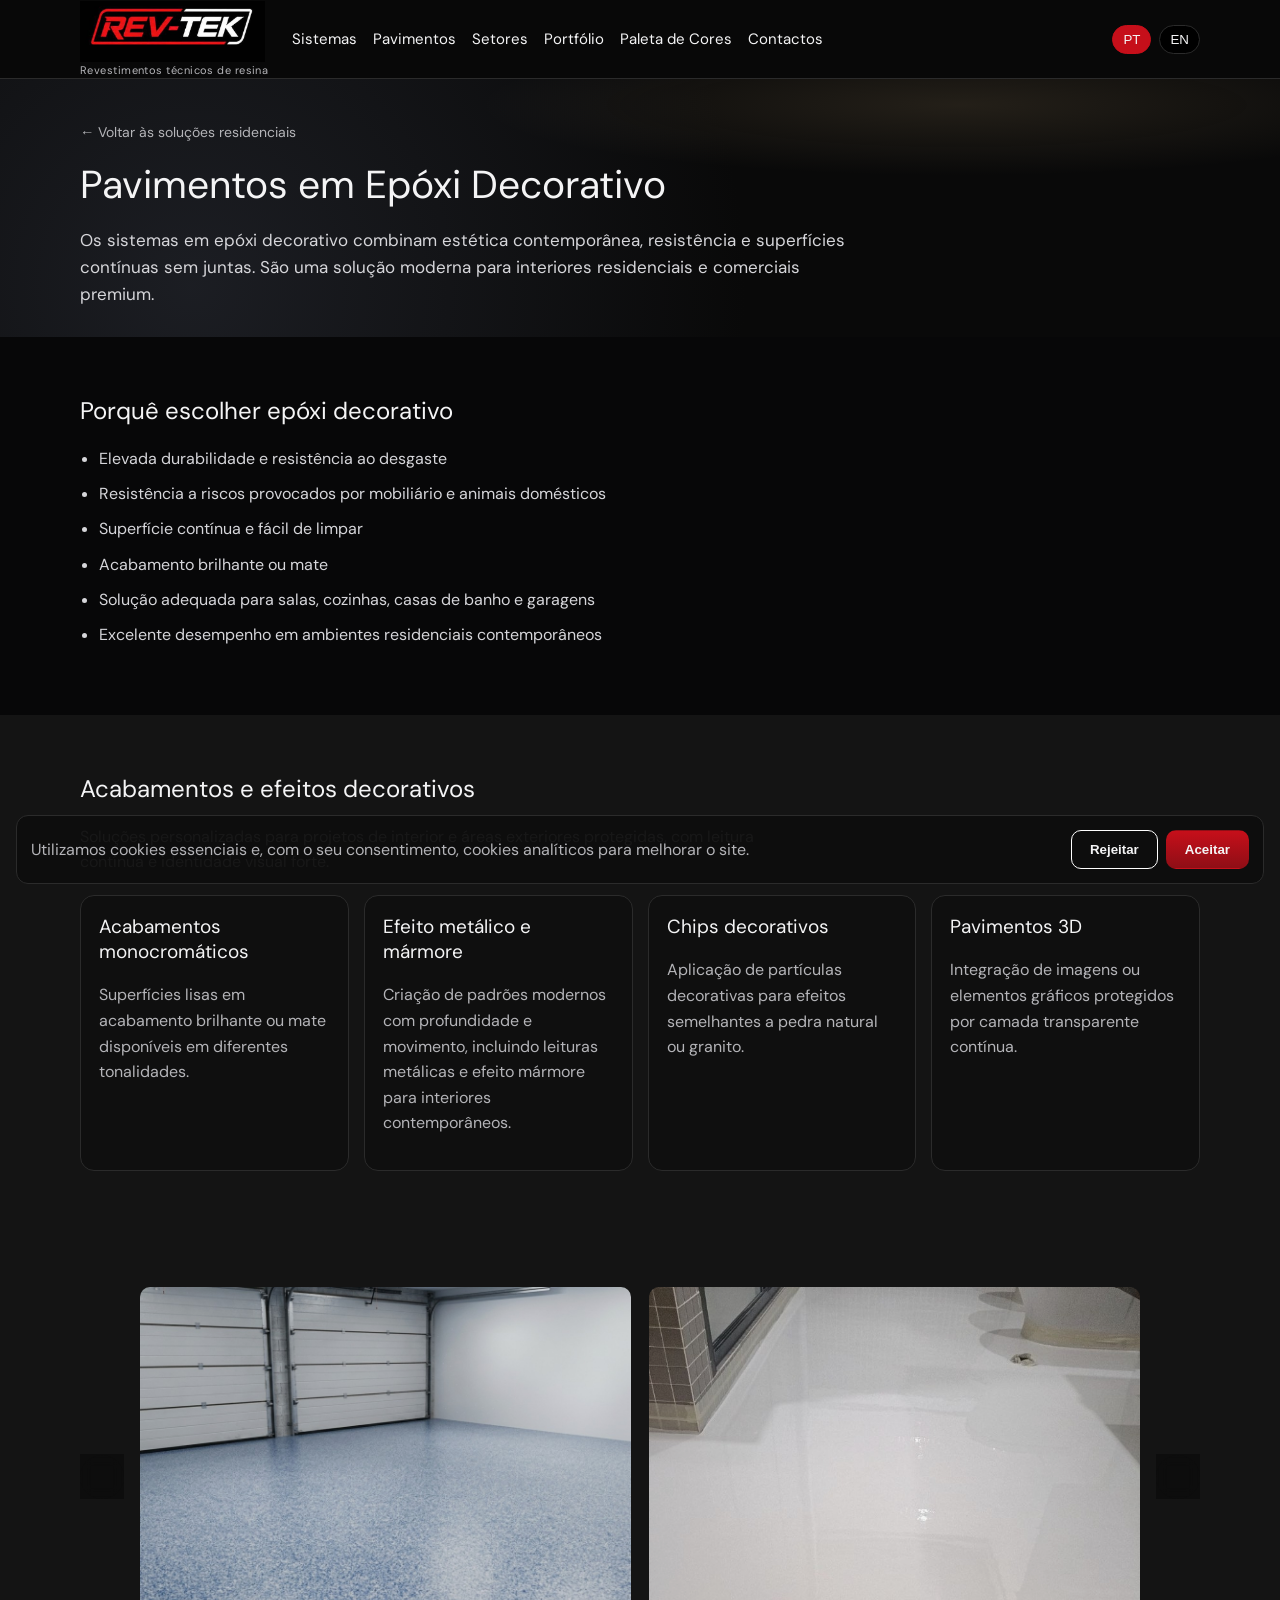
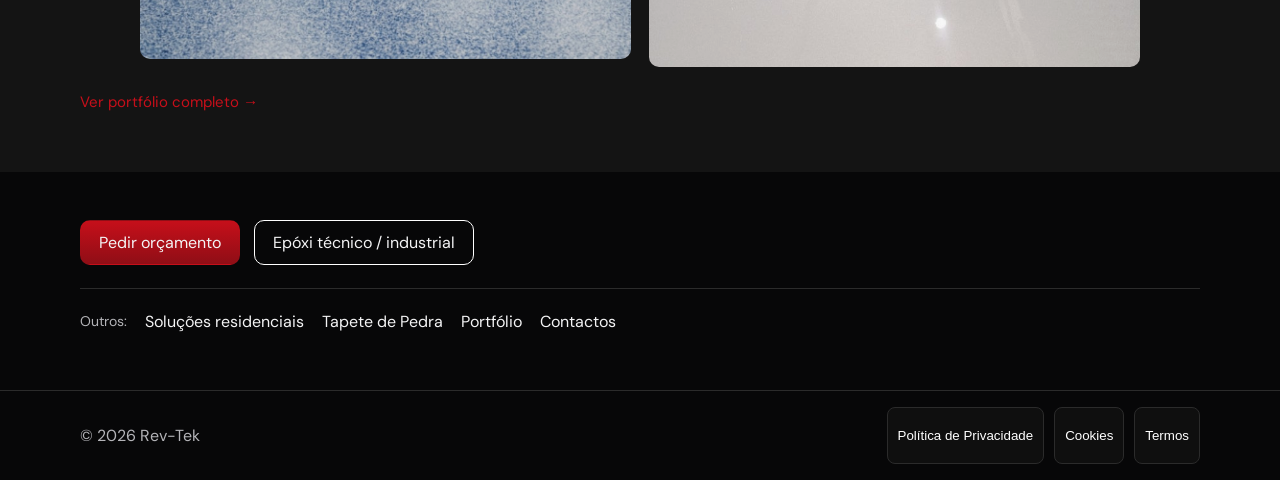
==== commit 863596cf: "Add files via upload" ====
--- a/epoxi-decorativo.html
+++ b/epoxi-decorativo.html
@@ -1,207 +1,208 @@
-<!doctype html>
-<html lang="pt-PT">
-  <head>
-    <meta charset="UTF-8" />
-    <meta name="viewport" content="width=device-width, initial-scale=1.0" />
-    <title>Pavimentos em Epóxi Decorativo | REV-TEK</title>
-    <meta
-      name="description"
-      content="Pavimentos em epóxi decorativo para habitações, cozinhas, casas de banho e espaços contemporâneos. Soluções contínuas, resistentes e personalizadas."
-    />
-    <meta name="robots" content="index, follow, max-image-preview:large" />
-    <link rel="canonical" href="https://www.rev-tek.pt/epoxi-decorativo" />
-    <meta property="og:locale" content="pt_PT" />
-    <meta property="og:url" content="https://www.rev-tek.pt/epoxi-decorativo" />
-    <meta property="og:type" content="website" />
-    <meta property="og:title" content="Pavimentos em Epóxi Decorativo | REV-TEK" />
-    <meta
-      property="og:description"
-      content="Epóxi decorativo para interiores residenciais e comerciais premium: superfícies contínuas, brilhantes ou mate, com excelente durabilidade."
-    />
-    <meta property="og:image" content="https://www.rev-tek.pt/assets/logo.png" />
-    <meta name="theme-color" content="#090909" />
-    <link rel="icon" href="./favicon/favicon.ico" sizes="any" />
-    <link rel="icon" href="./favicon/favicon-32x32.png" type="image/png" sizes="32x32" />
-    <link rel="apple-touch-icon" href="./favicon/favicon-180x180.png" />
-    <script type="application/ld+json">
-      {
-        "@context": "https://schema.org",
-        "@type": "WebPage",
-        "@id": "https://www.rev-tek.pt/epoxi-decorativo#pagina",
-        "name": "Pavimentos em Epóxi Decorativo",
-        "url": "https://www.rev-tek.pt/epoxi-decorativo",
-        "description": "Pavimentos em epóxi decorativo para habitações, cozinhas, casas de banho e espaços contemporâneos. Soluções contínuas e personalizadas.",
-        "inLanguage": "pt-PT",
-        "isPartOf": { "@type": "WebSite", "name": "Rev-Tek", "url": "https://www.rev-tek.pt/" }
-      }
-    </script>
-    <link rel="stylesheet" href="./styles.css?v=20260511" />
-  </head>
-  <body>
-    <header class="topbar">
-      <div class="container topbar-inner">
-        <div class="logo-wrap">
-          <a href="./index.html"><img src="./assets/logo.png" alt="Rev-Tek" class="logo" /></a>
-          <span class="logo-tagline">Revestimentos técnicos de resina</span>
-        </div>
-        <button class="burger" id="burger" aria-label="Abrir menu">
-          <span></span><span></span><span></span>
-        </button>
-        <nav class="menu" id="menu">
-          <a href="./index.html#solucoes" data-i18n="menu.systems">Sistemas</a>
-          <a href="./index.html#solucoes" data-i18n="menu.flooring">Pavimentos</a>
-          <a href="./index.html#setores" data-i18n="menu.sectors">Setores</a>
-          <a href="./portfolio.html" data-i18n="menu.portfolio">Portfólio</a>
-          <a href="./index.html#contactos" data-i18n="menu.contact">Contactos</a>
-        </nav>
-        <div class="lang-switcher">
-          <button class="lang-btn active" data-lang="pt">PT</button>
-          <button class="lang-btn" data-lang="en">EN</button>
-        </div>
-      </div>
-    </header>
-
-    <main>
-      <section class="subpage-hero subpage-hero--residential">
-        <div class="container">
-          <a href="./solucoes-residenciais.html" class="back-link">← Voltar às soluções residenciais</a>
-          <h1>Pavimentos em Epóxi Decorativo</h1>
-          <p class="subpage-lead">
-            Os sistemas em epóxi decorativo combinam estética contemporânea, resistência e superfícies contínuas sem
-            juntas. São uma solução moderna para interiores residenciais e comerciais premium.
-          </p>
-        </div>
-      </section>
-
-      <section class="section" aria-labelledby="epoxi-decor-vantagens">
-        <div class="container">
-          <h2 id="epoxi-decor-vantagens">Porquê escolher epóxi decorativo</h2>
-          <ul class="bullet-list">
-            <li>Elevada durabilidade e resistência ao desgaste</li>
-            <li>Resistência a riscos provocados por mobiliário e animais domésticos</li>
-            <li>Superfície contínua e fácil de limpar</li>
-            <li>Acabamento brilhante ou mate</li>
-            <li>Solução adequada para salas, cozinhas, casas de banho e garagens</li>
-            <li>Excelente desempenho em ambientes residenciais contemporâneos</li>
-          </ul>
-        </div>
-      </section>
-
-      <section class="section dark" aria-labelledby="epoxi-decor-acabamentos">
-        <div class="container">
-          <h2 id="epoxi-decor-acabamentos">Acabamentos e efeitos decorativos</h2>
-          <p class="section-lead">
-            Soluções personalizadas para projetos de interior e áreas exteriores protegidas, com leitura contínua e
-            identidade visual forte.
-          </p>
-          <div class="cards">
-            <article class="card">
-              <h3>Acabamentos monocromáticos</h3>
-              <p>
-                Superfícies lisas em acabamento brilhante ou mate disponíveis em diferentes tonalidades.
-              </p>
-            </article>
-            <article class="card">
-              <h3>Efeito metálico e mármore</h3>
-              <p>
-                Criação de padrões modernos com profundidade e movimento, incluindo leituras metálicas e efeito
-                mármore para interiores contemporâneos.
-              </p>
-            </article>
-            <article class="card">
-              <h3>Chips decorativos</h3>
-              <p>
-                Aplicação de partículas decorativas para efeitos semelhantes a pedra natural ou granito.
-              </p>
-            </article>
-            <article class="card">
-              <h3>Pavimentos 3D</h3>
-              <p>
-                Integração de imagens ou elementos gráficos protegidos por camada transparente contínua.
-              </p>
-            </article>
-          </div>
-        </div>
-      </section>
-
-      <section class="section dark" id="projetos-epoxi-decor" aria-label="Galeria de projetos em epóxi decorativo">
-        <div class="container">
-          <div class="mma-projetos" id="epoxiProjetosCarousel">
-            <button
-              type="button"
-              class="mma-projetos__arrow mma-projetos__arrow--prev"
-              aria-controls="epoxiProjetosTrack"
-              aria-label="Projeto anterior"
-            >
-              <span aria-hidden="true">‹</span>
-            </button>
-            <div class="mma-projetos__viewport">
-              <div class="mma-projetos__track" id="epoxiProjetosTrack" role="list"></div>
-            </div>
-            <button
-              type="button"
-              class="mma-projetos__arrow mma-projetos__arrow--next"
-              aria-controls="epoxiProjetosTrack"
-              aria-label="Projeto seguinte"
-            >
-              <span aria-hidden="true">›</span>
-            </button>
-          </div>
-          <p class="mma-projetos__footer">
-            <a href="./portfolio.html" class="mma-projetos__portfolio-link">Ver portfólio completo →</a>
-          </p>
-        </div>
-      </section>
-
-      <section class="section">
-        <div class="container">
-          <p style="margin: 0 0 16px;">
-            <a href="./index.html#orcamento" class="btn btn-primary">Pedir orçamento</a>
-            <a href="./epoxi.html" class="btn btn-outline" style="margin-left: 10px;">Epóxi técnico / industrial</a>
-          </p>
-          <div class="related-systems">
-            <span>Outros:</span>
-            <a href="./solucoes-residenciais.html">Soluções residenciais</a>
-            <a href="./tapete-de-pedra.html">Tapete de Pedra</a>
-            <a href="./portfolio.html">Portfólio</a>
-            <a href="./index.html#contactos">Contactos</a>
-          </div>
-        </div>
-      </section>
-    </main>
-
-    <footer class="footer">
-      <div class="container footer-inner">
-        <p>© <span id="year"></span> Rev-Tek</p>
-        <div class="legal-links">
-          <button class="legal-btn" data-legal="privacy">Política de Privacidade</button>
-          <button class="legal-btn" data-legal="cookies">Cookies</button>
-          <button class="legal-btn" data-legal="terms">Termos</button>
-        </div>
-      </div>
-    </footer>
-
-    <dialog id="legalDialog">
-      <h3 id="legalTitle"></h3>
-      <p id="legalBody"></p>
-      <button class="btn btn-primary" id="closeLegal">Fechar</button>
-    </dialog>
-
-    <div class="cookie-banner" id="cookieBanner" hidden>
-      <p data-i18n="cookies.bannerText">
-        Utilizamos cookies essenciais e, com o seu consentimento, cookies analíticos para melhorar o site.
-      </p>
-      <div class="cookie-actions">
-        <button class="btn btn-outline" id="cookieReject" data-i18n="cookies.reject">Rejeitar</button>
-        <button class="btn btn-primary" id="cookieAccept" data-i18n="cookies.accept">Aceitar</button>
-      </div>
-    </div>
-
-    <dialog id="lightboxDialog" class="lightbox-dialog">
-      <button type="button" id="lightboxClose" class="lightbox-close" aria-label="Fechar imagem">×</button>
-      <img id="lightboxImage" alt="" />
-    </dialog>
-
-    <script src="./script.js"></script>
-  </body>
-</html>
+<!doctype html>
+<html lang="pt-PT">
+  <head>
+    <meta charset="UTF-8" />
+    <meta name="viewport" content="width=device-width, initial-scale=1.0" />
+    <title>Pavimentos em Epóxi Decorativo | REV-TEK</title>
+    <meta
+      name="description"
+      content="Pavimentos em epóxi decorativo para habitações, cozinhas, casas de banho e espaços contemporâneos. Soluções contínuas, resistentes e personalizadas."
+    />
+    <meta name="robots" content="index, follow, max-image-preview:large" />
+    <link rel="canonical" href="https://www.rev-tek.pt/epoxi-decorativo" />
+    <meta property="og:locale" content="pt_PT" />
+    <meta property="og:url" content="https://www.rev-tek.pt/epoxi-decorativo" />
+    <meta property="og:type" content="website" />
+    <meta property="og:title" content="Pavimentos em Epóxi Decorativo | REV-TEK" />
+    <meta
+      property="og:description"
+      content="Epóxi decorativo para interiores residenciais e comerciais premium: superfícies contínuas, brilhantes ou mate, com excelente durabilidade."
+    />
+    <meta property="og:image" content="https://www.rev-tek.pt/assets/logo.png" />
+    <meta name="theme-color" content="#090909" />
+    <link rel="icon" href="./favicon/favicon.ico" sizes="any" />
+    <link rel="icon" href="./favicon/favicon-32x32.png" type="image/png" sizes="32x32" />
+    <link rel="apple-touch-icon" href="./favicon/favicon-180x180.png" />
+    <script type="application/ld+json">
+      {
+        "@context": "https://schema.org",
+        "@type": "WebPage",
+        "@id": "https://www.rev-tek.pt/epoxi-decorativo#pagina",
+        "name": "Pavimentos em Epóxi Decorativo",
+        "url": "https://www.rev-tek.pt/epoxi-decorativo",
+        "description": "Pavimentos em epóxi decorativo para habitações, cozinhas, casas de banho e espaços contemporâneos. Soluções contínuas e personalizadas.",
+        "inLanguage": "pt-PT",
+        "isPartOf": { "@type": "WebSite", "name": "Rev-Tek", "url": "https://www.rev-tek.pt/" }
+      }
+    </script>
+    <link rel="stylesheet" href="./styles.css?v=20260511" />
+  </head>
+  <body>
+    <header class="topbar">
+      <div class="container topbar-inner">
+        <div class="logo-wrap">
+          <a href="./index.html"><img src="./assets/logo.png" alt="Rev-Tek" class="logo" /></a>
+          <span class="logo-tagline">Revestimentos técnicos de resina</span>
+        </div>
+        <button class="burger" id="burger" aria-label="Abrir menu">
+          <span></span><span></span><span></span>
+        </button>
+        <nav class="menu" id="menu">
+          <a href="./index.html#solucoes" data-i18n="menu.systems">Sistemas</a>
+          <a href="./index.html#solucoes" data-i18n="menu.flooring">Pavimentos</a>
+          <a href="./index.html#setores" data-i18n="menu.sectors">Setores</a>
+          <a href="./portfolio.html" data-i18n="menu.portfolio">Portfólio</a>
+          <a href="./paleta-de-cores.html" data-i18n="menu.palette">Paleta de Cores</a>
+          <a href="./index.html#contactos" data-i18n="menu.contact">Contactos</a>
+        </nav>
+        <div class="lang-switcher">
+          <button class="lang-btn active" data-lang="pt">PT</button>
+          <button class="lang-btn" data-lang="en">EN</button>
+        </div>
+      </div>
+    </header>
+
+    <main>
+      <section class="subpage-hero subpage-hero--residential">
+        <div class="container">
+          <a href="./solucoes-residenciais.html" class="back-link">← Voltar às soluções residenciais</a>
+          <h1>Pavimentos em Epóxi Decorativo</h1>
+          <p class="subpage-lead">
+            Os sistemas em epóxi decorativo combinam estética contemporânea, resistência e superfícies contínuas sem
+            juntas. São uma solução moderna para interiores residenciais e comerciais premium.
+          </p>
+        </div>
+      </section>
+
+      <section class="section" aria-labelledby="epoxi-decor-vantagens">
+        <div class="container">
+          <h2 id="epoxi-decor-vantagens">Porquê escolher epóxi decorativo</h2>
+          <ul class="bullet-list">
+            <li>Elevada durabilidade e resistência ao desgaste</li>
+            <li>Resistência a riscos provocados por mobiliário e animais domésticos</li>
+            <li>Superfície contínua e fácil de limpar</li>
+            <li>Acabamento brilhante ou mate</li>
+            <li>Solução adequada para salas, cozinhas, casas de banho e garagens</li>
+            <li>Excelente desempenho em ambientes residenciais contemporâneos</li>
+          </ul>
+        </div>
+      </section>
+
+      <section class="section dark" aria-labelledby="epoxi-decor-acabamentos">
+        <div class="container">
+          <h2 id="epoxi-decor-acabamentos">Acabamentos e efeitos decorativos</h2>
+          <p class="section-lead">
+            Soluções personalizadas para projetos de interior e áreas exteriores protegidas, com leitura contínua e
+            identidade visual forte.
+          </p>
+          <div class="cards">
+            <article class="card">
+              <h3>Acabamentos monocromáticos</h3>
+              <p>
+                Superfícies lisas em acabamento brilhante ou mate disponíveis em diferentes tonalidades.
+              </p>
+            </article>
+            <article class="card">
+              <h3>Efeito metálico e mármore</h3>
+              <p>
+                Criação de padrões modernos com profundidade e movimento, incluindo leituras metálicas e efeito
+                mármore para interiores contemporâneos.
+              </p>
+            </article>
+            <article class="card">
+              <h3>Chips decorativos</h3>
+              <p>
+                Aplicação de partículas decorativas para efeitos semelhantes a pedra natural ou granito.
+              </p>
+            </article>
+            <article class="card">
+              <h3>Pavimentos 3D</h3>
+              <p>
+                Integração de imagens ou elementos gráficos protegidos por camada transparente contínua.
+              </p>
+            </article>
+          </div>
+        </div>
+      </section>
+
+      <section class="section dark" id="projetos-epoxi-decor" aria-label="Galeria de projetos em epóxi decorativo">
+        <div class="container">
+          <div class="mma-projetos" id="epoxiProjetosCarousel">
+            <button
+              type="button"
+              class="mma-projetos__arrow mma-projetos__arrow--prev"
+              aria-controls="epoxiProjetosTrack"
+              aria-label="Projeto anterior"
+            >
+              <span aria-hidden="true">‹</span>
+            </button>
+            <div class="mma-projetos__viewport">
+              <div class="mma-projetos__track" id="epoxiProjetosTrack" role="list"></div>
+            </div>
+            <button
+              type="button"
+              class="mma-projetos__arrow mma-projetos__arrow--next"
+              aria-controls="epoxiProjetosTrack"
+              aria-label="Projeto seguinte"
+            >
+              <span aria-hidden="true">›</span>
+            </button>
+          </div>
+          <p class="mma-projetos__footer">
+            <a href="./portfolio.html" class="mma-projetos__portfolio-link">Ver portfólio completo →</a>
+          </p>
+        </div>
+      </section>
+
+      <section class="section">
+        <div class="container">
+          <p style="margin: 0 0 16px;">
+            <a href="./index.html#orcamento" class="btn btn-primary">Pedir orçamento</a>
+            <a href="./epoxi.html" class="btn btn-outline" style="margin-left: 10px;">Epóxi técnico / industrial</a>
+          </p>
+          <div class="related-systems">
+            <span>Outros:</span>
+            <a href="./solucoes-residenciais.html">Soluções residenciais</a>
+            <a href="./tapete-de-pedra.html">Tapete de Pedra</a>
+            <a href="./portfolio.html">Portfólio</a>
+            <a href="./index.html#contactos">Contactos</a>
+          </div>
+        </div>
+      </section>
+    </main>
+
+    <footer class="footer">
+      <div class="container footer-inner">
+        <p>© <span id="year"></span> Rev-Tek</p>
+        <div class="legal-links">
+          <button class="legal-btn" data-legal="privacy">Política de Privacidade</button>
+          <button class="legal-btn" data-legal="cookies">Cookies</button>
+          <button class="legal-btn" data-legal="terms">Termos</button>
+        </div>
+      </div>
+    </footer>
+
+    <dialog id="legalDialog">
+      <h3 id="legalTitle"></h3>
+      <p id="legalBody"></p>
+      <button class="btn btn-primary" id="closeLegal">Fechar</button>
+    </dialog>
+
+    <div class="cookie-banner" id="cookieBanner" hidden>
+      <p data-i18n="cookies.bannerText">
+        Utilizamos cookies essenciais e, com o seu consentimento, cookies analíticos para melhorar o site.
+      </p>
+      <div class="cookie-actions">
+        <button class="btn btn-outline" id="cookieReject" data-i18n="cookies.reject">Rejeitar</button>
+        <button class="btn btn-primary" id="cookieAccept" data-i18n="cookies.accept">Aceitar</button>
+      </div>
+    </div>
+
+    <dialog id="lightboxDialog" class="lightbox-dialog">
+      <button type="button" id="lightboxClose" class="lightbox-close" aria-label="Fechar imagem">×</button>
+      <img id="lightboxImage" alt="" />
+    </dialog>
+
+    <script src="./script.js"></script>
+  </body>
+</html>
--- a/styles.css
+++ b/styles.css
@@ -1867,3 +1867,137 @@
   }
 
 }
+
+.visually-hidden {
+  position: absolute;
+  width: 1px;
+  height: 1px;
+  padding: 0;
+  margin: -1px;
+  overflow: hidden;
+  clip: rect(0, 0, 0, 0);
+  white-space: nowrap;
+  border: 0;
+}
+
+.paleta-intro {
+  padding-top: 0;
+}
+
+.paleta-intro__text {
+  max-width: 52rem;
+  color: var(--muted-bright);
+  line-height: 1.65;
+}
+
+.paleta-intro__text p {
+  margin: 0 0 1rem;
+}
+
+.paleta-intro__acabamentos-list {
+  margin: 0 0 1rem;
+  padding-left: 1.25rem;
+}
+
+.paleta-intro__acabamentos-list li {
+  margin-bottom: 0.45rem;
+}
+
+.paleta-section {
+  padding-top: 0;
+}
+
+.paleta-acabamentos {
+  display: flex;
+  flex-wrap: wrap;
+  align-items: baseline;
+  gap: 12px 28px;
+  margin-bottom: 1.75rem;
+  padding: 14px 18px;
+  border: 1px solid var(--line);
+  border-radius: 12px;
+  background: var(--bg-soft);
+}
+
+.paleta-acabamentos__title {
+  margin: 0;
+  font-weight: 600;
+  font-size: 0.95rem;
+  color: var(--fg);
+}
+
+.paleta-acabamentos__legend {
+  display: flex;
+  flex-wrap: wrap;
+  gap: 10px 22px;
+  margin: 0;
+  padding: 0;
+  list-style: none;
+  font-size: 0.9rem;
+  color: var(--muted-bright);
+}
+
+.paleta-acabamentos__tag {
+  color: var(--residential-warm);
+  font-weight: 600;
+}
+
+.paleta-grid {
+  display: grid;
+  grid-template-columns: repeat(auto-fill, minmax(260px, 1fr));
+  gap: 22px;
+  margin: 0;
+  padding: 0;
+  list-style: none;
+}
+
+.paleta-card {
+  margin: 0;
+  height: 100%;
+  display: flex;
+  flex-direction: column;
+  border: 1px solid var(--line);
+  border-radius: 12px;
+  overflow: hidden;
+  background: #0e0e10;
+  transition: border-color 0.2s ease;
+}
+
+.paleta-card:hover {
+  border-color: var(--residential-warm-dim);
+}
+
+.paleta-card__title {
+  margin: 0;
+  padding: 12px 14px 10px;
+  font-size: 1rem;
+  font-weight: 600;
+  letter-spacing: 0.02em;
+  color: var(--residential-fg);
+}
+
+.paleta-card__figure {
+  margin: 0;
+  flex: 1;
+  line-height: 0;
+}
+
+.paleta-card__figure img {
+  width: 100%;
+  height: auto;
+  display: block;
+  vertical-align: middle;
+}
+
+@media (max-width: 520px) {
+  .paleta-acabamentos {
+    flex-direction: column;
+    align-items: flex-start;
+    gap: 10px;
+  }
+
+  .paleta-acabamentos__legend {
+    flex-direction: column;
+    gap: 6px;
+  }
+}
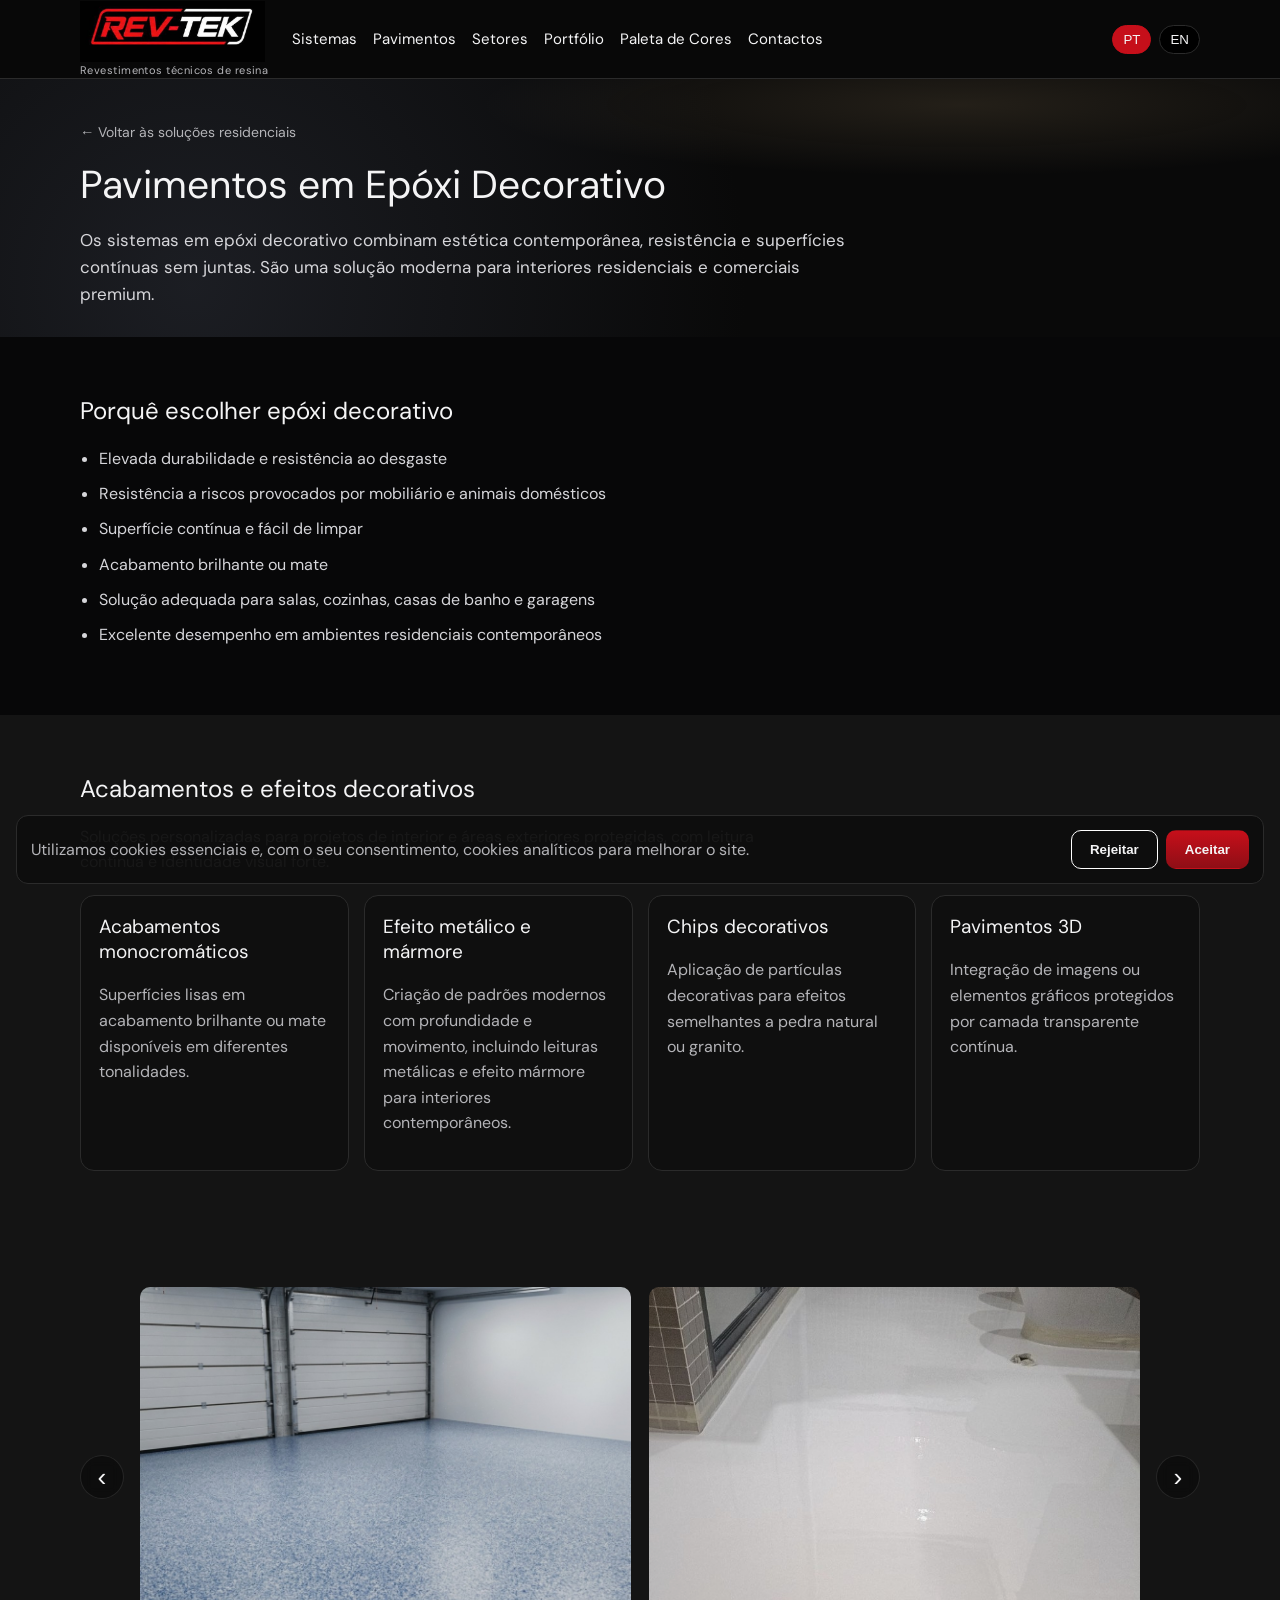
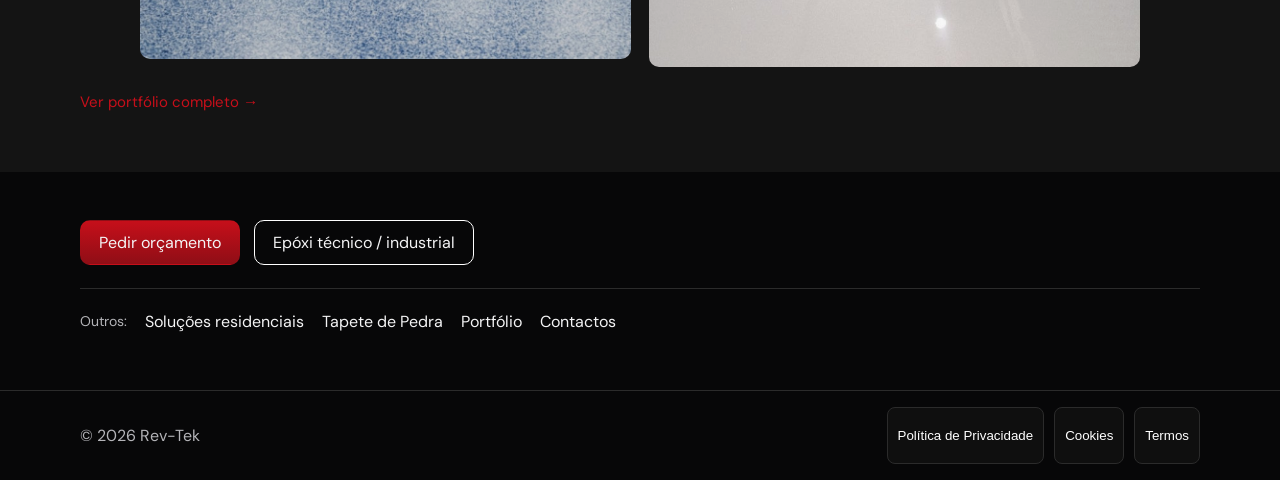
==== commit 09903668: "Add files via upload" ====
--- a/epoxi-decorativo.html
+++ b/epoxi-decorativo.html
@@ -10,7 +10,11 @@
     />
     <meta name="robots" content="index, follow, max-image-preview:large" />
     <link rel="canonical" href="https://www.rev-tek.pt/epoxi-decorativo" />
+    <link rel="alternate" hreflang="pt-PT" href="https://www.rev-tek.pt/epoxi-decorativo" />
+    <link rel="alternate" hreflang="en" href="https://www.rev-tek.pt/epoxi-decorativo" />
+    <link rel="alternate" hreflang="x-default" href="https://www.rev-tek.pt/epoxi-decorativo" />
     <meta property="og:locale" content="pt_PT" />
+    <meta property="og:locale:alternate" content="en_GB" />
     <meta property="og:url" content="https://www.rev-tek.pt/epoxi-decorativo" />
     <meta property="og:type" content="website" />
     <meta property="og:title" content="Pavimentos em Epóxi Decorativo | REV-TEK" />
@@ -19,6 +23,7 @@
       content="Epóxi decorativo para interiores residenciais e comerciais premium: superfícies contínuas, brilhantes ou mate, com excelente durabilidade."
     />
     <meta property="og:image" content="https://www.rev-tek.pt/assets/logo.png" />
+    <meta name="twitter:card" content="summary_large_image" />
     <meta name="theme-color" content="#090909" />
     <link rel="icon" href="./favicon/favicon.ico" sizes="any" />
     <link rel="icon" href="./favicon/favicon-32x32.png" type="image/png" sizes="32x32" />
@@ -37,14 +42,19 @@
     </script>
     <link rel="stylesheet" href="./styles.css?v=20260511" />
   </head>
-  <body>
+  <body
+    data-page-title-pt="Pavimentos em Epóxi Decorativo | REV-TEK"
+    data-page-title-en="Decorative Epoxy Flooring | REV-TEK"
+    data-page-desc-pt="Pavimentos em epóxi decorativo para habitações, cozinhas, casas de banho e espaços contemporâneos. Soluções contínuas, resistentes e personalizadas."
+    data-page-desc-en="Decorative epoxy flooring for homes, kitchens, bathrooms and contemporary spaces. Seamless, durable and bespoke solutions."
+  >
     <header class="topbar">
       <div class="container topbar-inner">
         <div class="logo-wrap">
           <a href="./index.html"><img src="./assets/logo.png" alt="Rev-Tek" class="logo" /></a>
-          <span class="logo-tagline">Revestimentos técnicos de resina</span>
-        </div>
-        <button class="burger" id="burger" aria-label="Abrir menu">
+          <span class="logo-tagline" data-i18n="common.logoTagline">Revestimentos técnicos de resina</span>
+        </div>
+        <button class="burger" id="burger" aria-label="Abrir menu" data-i18n-aria="common.openMenu">
           <span></span><span></span><span></span>
         </button>
         <nav class="menu" id="menu">
@@ -65,9 +75,9 @@
     <main>
       <section class="subpage-hero subpage-hero--residential">
         <div class="container">
-          <a href="./solucoes-residenciais.html" class="back-link">← Voltar às soluções residenciais</a>
-          <h1>Pavimentos em Epóxi Decorativo</h1>
-          <p class="subpage-lead">
+          <a href="./solucoes-residenciais.html" class="back-link" data-i18n="common.backResidential">← Voltar às soluções residenciais</a>
+          <h1 data-i18n="epdec.title">Pavimentos em Epóxi Decorativo</h1>
+          <p class="subpage-lead" data-i18n="epdec.lead">
             Os sistemas em epóxi decorativo combinam estética contemporânea, resistência e superfícies contínuas sem
             juntas. São uma solução moderna para interiores residenciais e comerciais premium.
           </p>
@@ -76,48 +86,48 @@
 
       <section class="section" aria-labelledby="epoxi-decor-vantagens">
         <div class="container">
-          <h2 id="epoxi-decor-vantagens">Porquê escolher epóxi decorativo</h2>
+          <h2 id="epoxi-decor-vantagens" data-i18n="epdec.why.title">Porquê escolher epóxi decorativo</h2>
           <ul class="bullet-list">
-            <li>Elevada durabilidade e resistência ao desgaste</li>
-            <li>Resistência a riscos provocados por mobiliário e animais domésticos</li>
-            <li>Superfície contínua e fácil de limpar</li>
-            <li>Acabamento brilhante ou mate</li>
-            <li>Solução adequada para salas, cozinhas, casas de banho e garagens</li>
-            <li>Excelente desempenho em ambientes residenciais contemporâneos</li>
+            <li data-i18n="epdec.why.item1">Elevada durabilidade e resistência ao desgaste</li>
+            <li data-i18n="epdec.why.item2">Resistência a riscos provocados por mobiliário e animais domésticos</li>
+            <li data-i18n="epdec.why.item3">Superfície contínua e fácil de limpar</li>
+            <li data-i18n="epdec.why.item4">Acabamento brilhante ou mate</li>
+            <li data-i18n="epdec.why.item5">Solução adequada para salas, cozinhas, casas de banho e garagens</li>
+            <li data-i18n="epdec.why.item6">Excelente desempenho em ambientes residenciais contemporâneos</li>
           </ul>
         </div>
       </section>
 
       <section class="section dark" aria-labelledby="epoxi-decor-acabamentos">
         <div class="container">
-          <h2 id="epoxi-decor-acabamentos">Acabamentos e efeitos decorativos</h2>
-          <p class="section-lead">
+          <h2 id="epoxi-decor-acabamentos" data-i18n="epdec.finishes.title">Acabamentos e efeitos decorativos</h2>
+          <p class="section-lead" data-i18n="epdec.finishes.lead">
             Soluções personalizadas para projetos de interior e áreas exteriores protegidas, com leitura contínua e
             identidade visual forte.
           </p>
           <div class="cards">
             <article class="card">
-              <h3>Acabamentos monocromáticos</h3>
-              <p>
+              <h3 data-i18n="epdec.finishes.mono.title">Acabamentos monocromáticos</h3>
+              <p data-i18n="epdec.finishes.mono.text">
                 Superfícies lisas em acabamento brilhante ou mate disponíveis em diferentes tonalidades.
               </p>
             </article>
             <article class="card">
-              <h3>Efeito metálico e mármore</h3>
-              <p>
+              <h3 data-i18n="epdec.finishes.metal.title">Efeito metálico e mármore</h3>
+              <p data-i18n="epdec.finishes.metal.text">
                 Criação de padrões modernos com profundidade e movimento, incluindo leituras metálicas e efeito
                 mármore para interiores contemporâneos.
               </p>
             </article>
             <article class="card">
-              <h3>Chips decorativos</h3>
-              <p>
+              <h3 data-i18n="epdec.finishes.chips.title">Chips decorativos</h3>
+              <p data-i18n="epdec.finishes.chips.text">
                 Aplicação de partículas decorativas para efeitos semelhantes a pedra natural ou granito.
               </p>
             </article>
             <article class="card">
-              <h3>Pavimentos 3D</h3>
-              <p>
+              <h3 data-i18n="epdec.finishes.3d.title">Pavimentos 3D</h3>
+              <p data-i18n="epdec.finishes.3d.text">
                 Integração de imagens ou elementos gráficos protegidos por camada transparente contínua.
               </p>
             </article>
@@ -125,7 +135,7 @@
         </div>
       </section>
 
-      <section class="section dark" id="projetos-epoxi-decor" aria-label="Galeria de projetos em epóxi decorativo">
+      <section class="section dark" id="projetos-epoxi-decor" aria-label="Galeria de projetos em epóxi decorativo" data-i18n-aria="epdec.gallery.ariaLabel">
         <div class="container">
           <div class="mma-projetos" id="epoxiProjetosCarousel">
             <button
@@ -133,6 +143,7 @@
               class="mma-projetos__arrow mma-projetos__arrow--prev"
               aria-controls="epoxiProjetosTrack"
               aria-label="Projeto anterior"
+              data-i18n-aria="common.prevProject"
             >
               <span aria-hidden="true">‹</span>
             </button>
@@ -144,12 +155,13 @@
               class="mma-projetos__arrow mma-projetos__arrow--next"
               aria-controls="epoxiProjetosTrack"
               aria-label="Projeto seguinte"
+              data-i18n-aria="common.nextProject"
             >
               <span aria-hidden="true">›</span>
             </button>
           </div>
           <p class="mma-projetos__footer">
-            <a href="./portfolio.html" class="mma-projetos__portfolio-link">Ver portfólio completo →</a>
+            <a href="./portfolio.html" class="mma-projetos__portfolio-link" data-i18n="common.viewPortfolio">Ver portfólio completo →</a>
           </p>
         </div>
       </section>
@@ -157,15 +169,15 @@
       <section class="section">
         <div class="container">
           <p style="margin: 0 0 16px;">
-            <a href="./index.html#orcamento" class="btn btn-primary">Pedir orçamento</a>
-            <a href="./epoxi.html" class="btn btn-outline" style="margin-left: 10px;">Epóxi técnico / industrial</a>
+            <a href="./index.html#orcamento" class="btn btn-primary" data-i18n="common.quote">Pedir orçamento</a>
+            <a href="./epoxi.html" class="btn btn-outline" style="margin-left: 10px;" data-i18n="epdec.cta.industrial">Epóxi técnico / industrial</a>
           </p>
           <div class="related-systems">
-            <span>Outros:</span>
-            <a href="./solucoes-residenciais.html">Soluções residenciais</a>
-            <a href="./tapete-de-pedra.html">Tapete de Pedra</a>
-            <a href="./portfolio.html">Portfólio</a>
-            <a href="./index.html#contactos">Contactos</a>
+            <span data-i18n="common.other">Outros:</span>
+            <a href="./solucoes-residenciais.html" data-i18n="solres.title">Soluções residenciais</a>
+            <a href="./tapete-de-pedra.html" data-i18n="tapete.title">Tapete de Pedra</a>
+            <a href="./portfolio.html" data-i18n="menu.portfolio">Portfólio</a>
+            <a href="./index.html#contactos" data-i18n="menu.contact">Contactos</a>
           </div>
         </div>
       </section>
@@ -175,9 +187,9 @@
       <div class="container footer-inner">
         <p>© <span id="year"></span> Rev-Tek</p>
         <div class="legal-links">
-          <button class="legal-btn" data-legal="privacy">Política de Privacidade</button>
-          <button class="legal-btn" data-legal="cookies">Cookies</button>
-          <button class="legal-btn" data-legal="terms">Termos</button>
+          <button class="legal-btn" data-legal="privacy" data-i18n="common.legal.privacy">Política de Privacidade</button>
+          <button class="legal-btn" data-legal="cookies" data-i18n="common.legal.cookies">Cookies</button>
+          <button class="legal-btn" data-legal="terms" data-i18n="common.legal.terms">Termos</button>
         </div>
       </div>
     </footer>
@@ -185,7 +197,7 @@
     <dialog id="legalDialog">
       <h3 id="legalTitle"></h3>
       <p id="legalBody"></p>
-      <button class="btn btn-primary" id="closeLegal">Fechar</button>
+      <button class="btn btn-primary" id="closeLegal" data-i18n="common.close">Fechar</button>
     </dialog>
 
     <div class="cookie-banner" id="cookieBanner" hidden>
@@ -199,10 +211,11 @@
     </div>
 
     <dialog id="lightboxDialog" class="lightbox-dialog">
-      <button type="button" id="lightboxClose" class="lightbox-close" aria-label="Fechar imagem">×</button>
+      <button type="button" id="lightboxClose" class="lightbox-close" aria-label="Fechar imagem" data-i18n-aria="common.closeImage">×</button>
       <img id="lightboxImage" alt="" />
     </dialog>
 
-    <script src="./script.js"></script>
-  </body>
+    <script src="./script.js"></script>
+    <script src="./i18n-pages.js"></script>
+</body>
 </html>
--- a/styles.css
+++ b/styles.css
@@ -1,2003 +1,2086 @@
-@font-face {
-  font-family: "RevTekCustom";
-  src: url("./assets/fonts/brand-font.ttf") format("truetype");
-  font-weight: 100 900;
-  font-style: normal;
-  font-display: swap;
-}
-
-:root {
-  --bg: #070708;
-  --bg-soft: #141414;
-  --fg: #f4f4f5;
-  --muted: #b4b4b8;
-  --muted-bright: #d6d6da;
-  --red: #c60f1a;
-  --red-deep: #8f0e16;
-  --red-glow: rgba(198, 15, 26, 0.35);
-  --line: #2b2b2b;
-  --line-bright: #3d3d42;
-  --hero-accent: rgba(198, 15, 26, 0.12);
-  --residential-warm: #c4a574;
-  --residential-warm-dim: rgba(196, 165, 116, 0.22);
-  --residential-bg: #121318;
-  --residential-fg: #f0ece4;
-}
-
-* {
-  box-sizing: border-box;
-}
-
-html,
-body {
-  margin: 0;
-  font-family: "RevTekCustom", "Segoe UI", Arial, sans-serif;
-  background: var(--bg);
-  color: var(--fg);
-  scroll-behavior: smooth;
-}
-
-.container {
-  width: min(1120px, 92%);
-  margin: 0 auto;
-}
-
-.topbar {
-  position: sticky;
-  top: 0;
-  z-index: 20;
-  background: #090909e6;
-  backdrop-filter: blur(4px);
-  border-bottom: 1px solid var(--line);
-}
-
-.topbar-inner {
-  min-height: 78px;
-  display: flex;
-  align-items: center;
-  gap: 24px;
-}
-
-.logo {
-  width: 185px;
-  height: auto;
-}
-
-.logo-wrap {
-  display: flex;
-  flex-direction: column;
-}
-
-.logo-tagline {
-  font-size: 0.7rem;
-  color: var(--muted);
-  letter-spacing: 0.04em;
-  display: block;
-  margin-top: -4px;
-}
-
-.menu {
-  display: flex;
-  gap: 16px;
-  flex-wrap: wrap;
-}
-
-.menu a {
-  color: var(--fg);
-  text-decoration: none;
-  font-size: 0.95rem;
-}
-
-.menu a:hover {
-  color: var(--red);
-}
-
-.lang-switcher {
-  margin-left: auto;
-  display: flex;
-  gap: 8px;
-}
-
-.lang-btn {
-  border: 1px solid var(--line);
-  background: #000;
-  color: var(--fg);
-  padding: 6px 10px;
-  border-radius: 999px;
-  cursor: pointer;
-}
-
-.lang-btn.active {
-  background: var(--red);
-  border-color: var(--red);
-}
-
-.hero {
-  position: relative;
-  padding: clamp(4.25rem, 10vw, 6.5rem) 0 clamp(3.5rem, 7vw, 5rem);
-  overflow: hidden;
-  background: var(--bg);
-}
-
-.hero-backdrop {
-  position: absolute;
-  inset: 0;
-  pointer-events: none;
-  background:
-    radial-gradient(ellipse 90% 70% at 12% 18%, rgba(198, 15, 26, 0.14) 0%, transparent 52%),
-    radial-gradient(ellipse 60% 50% at 88% 72%, rgba(60, 20, 24, 0.35) 0%, transparent 45%),
-    linear-gradient(180deg, #0a0a0c 0%, var(--bg) 38%, #060607 100%);
-}
-
-.hero-backdrop::before {
-  content: "";
-  position: absolute;
-  inset: 0;
-  opacity: 0.4;
-  background-image:
-    linear-gradient(rgba(255, 255, 255, 0.028) 1px, transparent 1px),
-    linear-gradient(90deg, rgba(255, 255, 255, 0.028) 1px, transparent 1px);
-  background-size: 48px 48px;
-  mask-image: radial-gradient(ellipse 85% 75% at 50% 40%, #000 20%, transparent 75%);
-}
-
-.hero-inner {
-  position: relative;
-  z-index: 1;
-}
-
-.hero-grid {
-  display: grid;
-  grid-template-columns: minmax(0, 1.12fr) minmax(280px, 0.88fr);
-  gap: clamp(2rem, 5vw, 3.75rem);
-  align-items: stretch;
-}
-
-.hero-copy {
-  max-width: 38rem;
-}
-
-.hero-eyebrow {
-  margin: 0 0 1.1rem;
-  font-size: 0.6875rem;
-  font-weight: 600;
-  letter-spacing: 0.16em;
-  text-transform: uppercase;
-  color: var(--muted);
-  line-height: 1.45;
-  animation: hero-fade-up 0.7s ease both;
-}
-
-.hero-copy h1 {
-  margin: 0 0 1.35rem;
-  font-size: clamp(2.125rem, 4.8vw + 0.6rem, 3.45rem);
-  font-weight: 600;
-  line-height: 1.07;
-  letter-spacing: -0.028em;
-  color: var(--fg);
-  text-wrap: balance;
-  animation: hero-fade-up 0.75s ease 0.06s both;
-}
-
-.hero-lead {
-  margin: 0 0 1.5rem;
-  font-size: clamp(1.02rem, 1.1vw + 0.92rem, 1.1875rem);
-  line-height: 1.62;
-  color: var(--muted-bright);
-  max-width: 36rem;
-  animation: hero-fade-up 0.75s ease 0.12s both;
-}
-
-.hero-trust-chips {
-  list-style: none;
-  margin: 0 0 1.75rem;
-  padding: 0;
-  display: flex;
-  flex-wrap: wrap;
-  gap: 0.5rem 0.625rem;
-  animation: hero-fade-up 0.75s ease 0.18s both;
-}
-
-.hero-trust-chips li {
-  margin: 0;
-  padding: 0.45rem 0.85rem;
-  font-size: 0.8125rem;
-  font-weight: 500;
-  letter-spacing: 0.01em;
-  color: var(--muted-bright);
-  border: 1px solid var(--line-bright);
-  border-radius: 6px;
-  background: rgba(255, 255, 255, 0.02);
-  transition: border-color 0.2s ease, background 0.2s ease;
-}
-
-.hero-trust-chips li:hover {
-  border-color: rgba(198, 15, 26, 0.45);
-  background: var(--hero-accent);
-}
-
-.hero-cta-row {
-  display: flex;
-  flex-wrap: wrap;
-  align-items: center;
-  gap: 0.75rem 1rem;
-  margin-bottom: 0.85rem;
-  animation: hero-fade-up 0.75s ease 0.22s both;
-}
-
-.hero-cta-note {
-  margin: 0;
-  animation: hero-fade-up 0.75s ease 0.26s both;
-}
-
-.hero-subtle-link {
-  font-size: 0.9rem;
-  color: var(--muted);
-  text-decoration: none;
-  border-bottom: 1px solid transparent;
-  transition: color 0.2s ease, border-color 0.2s ease;
-}
-
-.hero-subtle-link:hover {
-  color: var(--fg);
-  border-bottom-color: rgba(198, 15, 26, 0.55);
-}
-
-.hero-aside {
-  display: flex;
-  align-items: stretch;
-  animation: hero-fade-up 0.85s ease 0.15s both;
-}
-
-.hero-panel {
-  flex: 1;
-  display: flex;
-  flex-direction: column;
-  padding: clamp(1.35rem, 3vw, 1.75rem);
-  border-radius: 14px;
-  border: 1px solid var(--line-bright);
-  background: linear-gradient(145deg, rgba(22, 22, 26, 0.92) 0%, rgba(10, 10, 12, 0.96) 100%);
-  box-shadow:
-    0 0 0 1px rgba(255, 255, 255, 0.04) inset,
-    0 24px 48px -24px rgba(0, 0, 0, 0.65);
-  backdrop-filter: blur(10px);
-  position: relative;
-  overflow: hidden;
-}
-
-.hero-panel::before {
-  content: "";
-  position: absolute;
-  top: 0;
-  left: 0;
-  width: 3px;
-  height: 100%;
-  background: linear-gradient(180deg, var(--red) 0%, var(--red-deep) 100%);
-  opacity: 0.95;
-}
-
-.hero-panel-label {
-  margin: 0 0 1.1rem;
-  padding-left: 0.85rem;
-  font-size: 0.6875rem;
-  font-weight: 700;
-  letter-spacing: 0.14em;
-  text-transform: uppercase;
-  color: var(--red);
-}
-
-.hero-panel-list {
-  list-style: none;
-  margin: 0 0 auto;
-  padding: 0 0 1.25rem 0.85rem;
-  flex: 1;
-}
-
-.hero-panel-list li {
-  position: relative;
-  margin: 0 0 0.95rem;
-  padding-left: 1.1rem;
-  font-size: 0.9375rem;
-  line-height: 1.55;
-  color: var(--muted-bright);
-}
-
-.hero-panel-list li:last-child {
-  margin-bottom: 0;
-}
-
-.hero-panel-list li::before {
-  content: "";
-  position: absolute;
-  left: 0;
-  top: 0.55em;
-  width: 5px;
-  height: 5px;
-  border-radius: 1px;
-  background: var(--red);
-  opacity: 0.85;
-}
-
-.hero-panel-visual {
-  margin: 0 0 1.1rem;
-  padding: 0;
-  border-radius: 10px;
-  overflow: hidden;
-  border: 1px solid var(--line);
-  background: #0a0a0c;
-  line-height: 0;
-}
-
-.hero-panel-visual img {
-  width: 100%;
-  height: auto;
-  display: block;
-}
-
-.hero-panel-stats {
-  display: grid;
-  grid-template-columns: 1fr 1fr;
-  gap: 0.75rem;
-  padding: 1rem 0.85rem 0;
-  margin-top: 0.25rem;
-  border-top: 1px solid var(--line);
-}
-
-.hero-stat {
-  display: flex;
-  flex-direction: column;
-  gap: 0.2rem;
-}
-
-.hero-stat-value {
-  font-size: 1.65rem;
-  font-weight: 700;
-  letter-spacing: -0.03em;
-  color: var(--fg);
-  line-height: 1;
-}
-
-.hero-stat-value--pt {
-  font-size: 1.35rem;
-  letter-spacing: 0.08em;
-}
-
-.hero-stat-label {
-  font-size: 0.78rem;
-  line-height: 1.4;
-  color: var(--muted);
-}
-
-.hero-stat--experience {
-  justify-content: center;
-}
-
-.hero-stat-label--experience {
-  font-size: 0.875rem;
-  line-height: 1.45;
-  color: var(--muted-bright);
-  font-weight: 500;
-}
-
-.btn-hero-primary {
-  padding: 0.9rem 1.45rem;
-  font-size: 0.9375rem;
-  letter-spacing: 0.02em;
-  border-radius: 8px;
-  box-shadow: 0 1px 0 rgba(255, 255, 255, 0.12) inset, 0 12px 32px -8px var(--red-glow);
-  transition: transform 0.2s ease, box-shadow 0.2s ease, filter 0.2s ease;
-}
-
-.btn-hero-primary:hover {
-  transform: translateY(-2px);
-  box-shadow: 0 1px 0 rgba(255, 255, 255, 0.14) inset, 0 16px 40px -10px var(--red-glow);
-  filter: brightness(1.05);
-}
-
-.btn-hero-secondary {
-  padding: 0.9rem 1.45rem;
-  font-size: 0.9375rem;
-  letter-spacing: 0.02em;
-  border-radius: 8px;
-  border-color: var(--line-bright);
-  background: rgba(255, 255, 255, 0.03);
-  transition: transform 0.2s ease, border-color 0.2s ease, background 0.2s ease, color 0.2s ease;
-}
-
-.btn-hero-secondary:hover {
-  transform: translateY(-2px);
-  border-color: rgba(255, 255, 255, 0.35);
-  background: rgba(255, 255, 255, 0.06);
-  color: var(--fg);
-}
-
-@keyframes hero-fade-up {
-  from {
-    opacity: 0;
-    transform: translateY(14px);
-  }
-  to {
-    opacity: 1;
-    transform: translateY(0);
-  }
-}
-
-@media (prefers-reduced-motion: reduce) {
-  .hero-eyebrow,
-  .hero-copy h1,
-  .hero-lead,
-  .hero-trust-chips,
-  .hero-cta-row,
-  .hero-cta-note,
-  .hero-aside {
-    animation: none;
-  }
-
-  .btn-hero-primary:hover,
-  .btn-hero-secondary:hover {
-    transform: none;
-  }
-}
-
-h1,
-h2,
-h3 {
-  margin-top: 0;
-}
-
-h1 {
-  font-size: clamp(2rem, 5vw, 3.1rem);
-}
-
-p {
-  color: var(--muted);
-  line-height: 1.6;
-}
-
-.cta-row {
-  display: flex;
-  gap: 12px;
-  flex-wrap: wrap;
-}
-
-.btn {
-  border: 1px solid transparent;
-  text-decoration: none;
-  color: var(--fg);
-  padding: 11px 18px;
-  border-radius: 10px;
-  cursor: pointer;
-  font-weight: 600;
-}
-
-.btn-primary {
-  background: linear-gradient(180deg, var(--red), var(--red-deep));
-}
-
-.btn-outline {
-  border-color: #fff;
-  background: transparent;
-}
-
-.section {
-  padding: 58px 0;
-}
-
-.dark {
-  background: var(--bg-soft);
-}
-
-.cards {
-  display: grid;
-  grid-template-columns: repeat(auto-fit, minmax(240px, 1fr));
-  gap: 15px;
-}
-
-.card {
-  border: 1px solid var(--line);
-  border-radius: 14px;
-  padding: 18px;
-  background: #0f0f0f;
-}
-
-.trabalhamos-mini {
-  margin-top: clamp(1.35rem, 3vw, 2rem);
-  width: 100%;
-  max-width: none;
-  margin-left: 0;
-  margin-right: 0;
-  padding: clamp(1.1rem, 2.5vw, 1.35rem) clamp(1.15rem, 2.5vw, 1.5rem);
-  border-radius: 14px;
-  border: 1px solid var(--line-bright);
-  background: linear-gradient(155deg, rgba(18, 18, 22, 0.75) 0%, rgba(10, 10, 12, 0.96) 100%);
-  box-sizing: border-box;
-}
-
-.trabalhamos-mini__title {
-  margin: 0 0 0.9rem;
-  font-size: clamp(0.82rem, 0.5vw + 0.74rem, 0.9rem);
-  font-weight: 700;
-  letter-spacing: 0.08em;
-  text-transform: uppercase;
-  color: var(--red);
-}
-
-.trabalhamos-mini__list {
-  list-style: none;
-  margin: 0;
-  padding: 0;
-  display: flex;
-  flex-wrap: wrap;
-  gap: 0.5rem 1.35rem;
-}
-
-.trabalhamos-mini__list li {
-  margin: 0;
-  font-size: 0.98rem;
-  line-height: 1.5;
-  color: var(--muted-bright);
-  padding-left: 0.85rem;
-  position: relative;
-}
-
-.trabalhamos-mini__list li::before {
-  content: "";
-  position: absolute;
-  left: 0;
-  top: 0.55em;
-  width: 5px;
-  height: 5px;
-  border-radius: 1px;
-  background: var(--red);
-  opacity: 0.9;
-}
-
-.prep-section {
-  border-top: 1px solid var(--line);
-  background: linear-gradient(180deg, rgba(12, 12, 14, 0.5) 0%, transparent 100%);
-}
-
-.prep-section__title {
-  margin: 0 0 0.65rem;
-  font-size: clamp(1.05rem, 1.1vw + 0.88rem, 1.35rem);
-  font-weight: 600;
-  letter-spacing: -0.02em;
-  line-height: 1.25;
-  color: var(--fg);
-  max-width: 40rem;
-}
-
-.prep-section__lead {
-  margin: 0 0 1rem;
-  max-width: 44rem;
-  font-size: 0.92rem;
-  line-height: 1.55;
-  color: var(--muted-bright);
-}
-
-.prep-checklist {
-  list-style: none;
-  margin: 0 0 1.15rem;
-  padding: 0;
-  display: grid;
-  grid-template-columns: repeat(auto-fit, minmax(240px, 1fr));
-  gap: 0.45rem 1.25rem;
-}
-
-.prep-checklist li {
-  display: flex;
-  align-items: flex-start;
-  gap: 0.45rem;
-  margin: 0;
-  font-size: 0.9rem;
-  line-height: 1.4;
-  color: var(--muted-bright);
-}
-
-.prep-checklist li::before {
-  content: "✔";
-  flex-shrink: 0;
-  margin-top: 0.05em;
-  font-size: 0.72rem;
-  line-height: 1.45;
-  color: var(--red);
-  font-weight: 700;
-}
-
-.prep-section__closing {
-  margin: 0;
-  max-width: 44rem;
-  padding: 0.95rem 0 0;
-  border-top: 1px solid var(--line);
-  font-size: 0.95rem;
-  line-height: 1.6;
-  font-weight: 500;
-  color: var(--fg);
-}
-
-.faq-section {
-  border-top: 1px solid var(--line);
-}
-
-.faq-section--inline {
-  margin-top: clamp(1.75rem, 4vw, 2.75rem);
-  padding-top: clamp(1.25rem, 3vw, 1.75rem);
-}
-
-.faq-section--mini .faq-section__title {
-  font-size: clamp(0.98rem, 1vw + 0.82rem, 1.15rem);
-  margin-bottom: 0.85rem;
-}
-
-.faq-section__title {
-  margin: 0 0 1rem;
-  font-size: clamp(1.05rem, 1.1vw + 0.88rem, 1.32rem);
-  font-weight: 600;
-  letter-spacing: -0.02em;
-  color: var(--fg);
-}
-
-.faq-list {
-  max-width: 44rem;
-}
-
-.faq-item {
-  border: 1px solid var(--line);
-  border-radius: 12px;
-  margin-bottom: 10px;
-  background: #0f0f0f;
-  overflow: hidden;
-}
-
-.faq-item:last-child {
-  margin-bottom: 0;
-}
-
-.faq-item summary {
-  cursor: pointer;
-  padding: 14px 16px;
-  padding-right: 2.5rem;
-  font-weight: 600;
-  font-size: 0.93rem;
-  line-height: 1.4;
-  color: var(--fg);
-  list-style: none;
-  position: relative;
-}
-
-.faq-item summary::-webkit-details-marker {
-  display: none;
-}
-
-.faq-item summary::after {
-  content: "+";
-  position: absolute;
-  right: 14px;
-  top: 50%;
-  transform: translateY(-50%);
-  color: var(--red);
-  font-weight: 300;
-  font-size: 1.2rem;
-  line-height: 1;
-}
-
-.faq-item[open] summary::after {
-  content: "–";
-}
-
-.faq-item__body {
-  padding: 0 16px 14px;
-  border-top: 1px solid var(--line);
-}
-
-.faq-item__body p {
-  margin: 0.65rem 0 0;
-  font-size: 0.88rem;
-  line-height: 1.55;
-  color: var(--muted-bright);
-}
-
-.faq-item__body p:first-child {
-  margin-top: 0.75rem;
-}
-
-.solucoes-row {
-  display: grid;
-  grid-template-columns: repeat(3, 1fr);
-  gap: 16px;
-  margin-top: 10px;
-}
-
-.solucoes-row--pair {
-  grid-template-columns: repeat(2, 1fr);
-  margin-bottom: clamp(1rem, 3vw, 1.35rem);
-}
-
-@media (max-width: 720px) {
-  .solucoes-row--pair {
-    grid-template-columns: 1fr;
-  }
-}
-
-.sol-card {
-  display: flex;
-  flex-direction: column;
-  text-decoration: none;
-  color: inherit;
-  transition: border-color 0.2s ease, transform 0.15s ease;
-  min-height: 100%;
-}
-
-.sol-card:hover {
-  border-color: var(--red);
-  transform: translateY(-2px);
-}
-
-.sol-card h3 {
-  color: #fff;
-  margin-bottom: 10px;
-  font-size: 1.22rem;
-}
-
-.sol-card p {
-  flex: 1;
-  margin: 0 0 14px;
-  line-height: 1.55;
-}
-
-.sol-card__body {
-  flex: 1;
-  display: flex;
-  flex-direction: column;
-  gap: 0.75rem;
-}
-
-.sol-card__body p {
-  flex: 0 0 auto;
-  margin: 0;
-}
-
-.sol-card-cta {
-  font-weight: 600;
-  color: var(--red);
-  margin-top: auto;
-  font-size: 0.95rem;
-}
-
-.sol-card:hover .sol-card-cta {
-  text-decoration: underline;
-}
-
-.sol-card-mma .sol-card-visual,
-.sol-card-epoxi .sol-card-visual,
-.sol-card-pu .sol-card-visual,
-.sol-card-decor .sol-card-visual,
-.sol-card-tapete .sol-card-visual {
-  margin: -4px -4px 14px;
-  border-radius: 12px;
-  overflow: hidden;
-  background: #f2f2f2;
-  border: 1px solid #2b2b2b;
-}
-
-.sol-card-mma .sol-card-visual img,
-.sol-card-epoxi .sol-card-visual img,
-.sol-card-pu .sol-card-visual img,
-.sol-card-decor .sol-card-visual img,
-.sol-card-tapete .sol-card-visual img {
-  width: 100%;
-  height: auto;
-  display: block;
-}
-
-/* Mesma proporção da área de imagem que nos diagramas industriais (~1024×920); fotos verticais com crop */
-.sol-card-decor .sol-card-visual,
-.sol-card-tapete .sol-card-visual {
-  position: relative;
-  aspect-ratio: 1024 / 920;
-}
-
-.sol-card-decor .sol-card-visual img,
-.sol-card-tapete .sol-card-visual img {
-  position: absolute;
-  inset: 0;
-  width: 100%;
-  height: 100%;
-  object-fit: cover;
-  object-position: center;
-}
-
-/* Ficha metacrilato - listagens em duas colunas */
-.ficha-mma-lists {
-  display: grid;
-  grid-template-columns: 1.15fr 0.85fr;
-  gap: clamp(1.25rem, 3vw, 2rem);
-  align-items: start;
-}
-
-.ficha-mma-lists h2 {
-  margin: 0 0 0.85rem;
-  font-size: clamp(0.95rem, 0.6vw + 0.82rem, 1.05rem);
-  font-weight: 700;
-  letter-spacing: 0.08em;
-  text-transform: uppercase;
-  color: var(--red);
-}
-
-.ficha-mma-lists__hygiene {
-  padding: 1rem 1.15rem 1.15rem;
-  border-radius: 12px;
-  border: 1px solid rgba(198, 15, 26, 0.22);
-  background: linear-gradient(145deg, rgba(198, 15, 26, 0.08) 0%, rgba(0, 0, 0, 0.22) 100%);
-}
-
-.ficha-mma-lists__hygiene h2 {
-  color: #e8d5bc;
-}
-
-.ficha-mma-list li::marker {
-  color: var(--red);
-}
-
-.ficha-mma-list--hygiene li::marker {
-  color: #e8d5bc;
-}
-
-.ficha-ideal-para {
-  margin-top: clamp(2rem, 4vw, 2.75rem);
-  padding-top: clamp(1.5rem, 3vw, 2rem);
-  border-top: 1px solid var(--line);
-}
-
-.ficha-ideal-para h2 {
-  margin: 0 0 0.85rem;
-  font-size: clamp(0.95rem, 0.6vw + 0.82rem, 1.05rem);
-  font-weight: 700;
-  letter-spacing: 0.08em;
-  text-transform: uppercase;
-  color: var(--red);
-}
-
-/* Ficha epóxi - tabelas */
-.epoxi-ficha {
-  display: flex;
-  flex-direction: column;
-  gap: clamp(2rem, 4vw, 2.75rem);
-}
-
-.epoxi-ficha__intro-stack {
-  display: flex;
-  flex-direction: column;
-  gap: 0.85rem;
-}
-
-.epoxi-ficha__tipos-list {
-  margin: 0;
-}
-
-.epoxi-ficha__tipos-list li {
-  margin-bottom: 0.6rem;
-}
-
-.epoxi-ficha__tipos-list li:last-child {
-  margin-bottom: 0;
-}
-
-.epoxi-ficha__intro {
-  margin: 0;
-  max-width: 48rem;
-  font-size: 0.98rem;
-  line-height: 1.65;
-  color: var(--muted-bright);
-}
-
-.epoxi-ficha__intro strong {
-  color: var(--muted-bright);
-  font-weight: 600;
-}
-
-.epoxi-ficha__vantagens {
-  border-radius: 16px;
-  border: 1px solid var(--line-bright);
-  background: linear-gradient(165deg, rgba(18, 18, 22, 0.88) 0%, rgba(10, 10, 12, 0.95) 100%);
-  padding: clamp(1.25rem, 3vw, 1.65rem) clamp(1.15rem, 2.5vw, 1.5rem);
-  padding-left: clamp(1.35rem, 3vw, 1.75rem);
-  position: relative;
-  overflow: hidden;
-}
-
-.epoxi-ficha__vantagens::before {
-  content: "";
-  position: absolute;
-  left: 0;
-  top: 0;
-  bottom: 0;
-  width: 3px;
-  background: linear-gradient(180deg, var(--red) 0%, var(--red-deep) 100%);
-  opacity: 0.9;
-  pointer-events: none;
-}
-
-.epoxi-ficha__vantagens-title {
-  margin: 0 0 1.25rem;
-  font-size: clamp(1.02rem, 1.2vw + 0.82rem, 1.22rem);
-  font-weight: 600;
-  letter-spacing: -0.02em;
-  color: var(--fg);
-}
-
-.epoxi-ficha__vantagem {
-  margin-bottom: 1.15rem;
-}
-
-.epoxi-ficha__vantagem:last-child {
-  margin-bottom: 0;
-}
-
-.epoxi-ficha__vantagem-title {
-  margin: 0 0 0.45rem;
-  font-size: 0.78rem;
-  font-weight: 700;
-  letter-spacing: 0.07em;
-  text-transform: uppercase;
-  color: var(--red);
-}
-
-.epoxi-ficha__vantagem p {
-  margin: 0;
-  font-size: 0.95rem;
-  line-height: 1.6;
-  color: var(--muted-bright);
-}
-
-.epoxi-ficha__tabelas-heading {
-  margin: 0;
-  font-size: clamp(1.05rem, 1.2vw + 0.85rem, 1.28rem);
-  font-weight: 600;
-  letter-spacing: -0.02em;
-  line-height: 1.25;
-  color: var(--fg);
-}
-
-.epoxi-ficha__block {
-  border-radius: 16px;
-  border: 1px solid var(--line-bright);
-  background: linear-gradient(165deg, rgba(18, 18, 22, 0.92) 0%, rgba(10, 10, 12, 0.98) 100%);
-  box-shadow: 0 16px 40px -24px rgba(0, 0, 0, 0.5);
-  overflow: hidden;
-  position: relative;
-}
-
-.epoxi-ficha__block::before {
-  content: "";
-  position: absolute;
-  left: 0;
-  top: 0;
-  bottom: 0;
-  width: 3px;
-  background: linear-gradient(180deg, var(--red) 0%, var(--red-deep) 100%);
-  opacity: 0.9;
-  pointer-events: none;
-}
-
-.epoxi-ficha__block-title {
-  margin: 0;
-  padding: clamp(1rem, 2.5vw, 1.25rem) clamp(1rem, 2.5vw, 1.35rem);
-  padding-left: clamp(1.25rem, 3vw, 1.6rem);
-  font-size: clamp(0.78rem, 0.5vw + 0.7rem, 0.88rem);
-  font-weight: 700;
-  letter-spacing: 0.1em;
-  text-transform: uppercase;
-  color: var(--red);
-  border-bottom: 1px solid rgba(255, 255, 255, 0.06);
-  background: rgba(0, 0, 0, 0.2);
-}
-
-.ficha-table-wrap {
-  overflow-x: auto;
-  -webkit-overflow-scrolling: touch;
-}
-
-.ficha-table {
-  width: 100%;
-  min-width: 520px;
-  border-collapse: collapse;
-  font-size: 0.94rem;
-  line-height: 1.5;
-}
-
-.ficha-table thead th {
-  text-align: left;
-  padding: 0.85rem 1rem 0.85rem clamp(1rem, 2.5vw, 1.35rem);
-  color: var(--muted);
-  font-weight: 700;
-  font-size: 0.72rem;
-  letter-spacing: 0.08em;
-  text-transform: uppercase;
-  border-bottom: 1px solid var(--line);
-  background: rgba(0, 0, 0, 0.25);
-}
-
-.ficha-table tbody td {
-  padding: 0.95rem 1rem 0.95rem clamp(1rem, 2.5vw, 1.35rem);
-  color: var(--muted-bright);
-  border-bottom: 1px solid rgba(255, 255, 255, 0.05);
-  vertical-align: top;
-}
-
-.ficha-table tbody td:first-child {
-  font-weight: 600;
-  color: var(--fg);
-  width: 32%;
-  min-width: 11rem;
-}
-
-.ficha-table tbody tr:last-child td {
-  border-bottom: none;
-}
-
-.ficha-table tbody tr:hover td {
-  background: rgba(198, 15, 26, 0.04);
-}
-
-.epoxi-ficha__cta {
-  margin: 0.5rem 0 0;
-  display: flex;
-  flex-wrap: wrap;
-  gap: 10px;
-  align-items: center;
-}
-
-.epoxi-ficha__cta-secondary {
-  margin-left: 0;
-}
-
-@media (max-width: 540px) {
-  .ficha-table tbody td:first-child {
-    width: 38%;
-    min-width: 9rem;
-  }
-}
-
-/* Carrossel - página metacrilato */
-.mma-projetos {
-  display: grid;
-  grid-template-columns: auto minmax(0, 1fr) auto;
-  align-items: center;
-  gap: clamp(8px, 2vw, 16px);
-}
-
-.mma-projetos__viewport {
-  overflow: hidden;
-  background: transparent;
-}
-
-.mma-projetos__track {
-  display: flex;
-  gap: clamp(10px, 2vw, 18px);
-  transition: transform 0.4s cubic-bezier(0.25, 0.1, 0.25, 1);
-  will-change: transform;
-}
-
-@media (prefers-reduced-motion: reduce) {
-  .mma-projetos__track {
-    transition: none;
-  }
-}
-
-.mma-projetos__slide {
-  flex-shrink: 0;
-  min-width: 0;
-  box-sizing: border-box;
-}
-
-.mma-projetos__tile {
-  margin: 0;
-  min-width: 0;
-}
-
-.mma-projetos__open {
-  display: block;
-  width: 100%;
-  padding: 0;
-  margin: 0;
-  border: none;
-  background: transparent;
-  cursor: zoom-in;
-  line-height: 0;
-  border-radius: 10px;
-  overflow: hidden;
-}
-
-.mma-projetos__open:focus-visible {
-  outline: 2px solid var(--red);
-  outline-offset: 3px;
-}
-
-.mma-projetos__open img {
-  width: 100%;
-  height: auto;
-  max-height: min(380px, 48vh);
-  object-fit: cover;
-  object-position: center;
-  display: block;
-  opacity: 0.97;
-  transition: opacity 0.25s ease;
-}
-
-.mma-projetos__open:hover img {
-  opacity: 1;
-}
-
-.mma-projetos__arrow {
-  width: 44px;
-  height: 44px;
-  border-radius: 50%;
-  border: 1px solid rgba(255, 255, 255, 0.1);
-  background: rgba(0, 0, 0, 0.35);
-  color: var(--fg);
-  font-size: 1.65rem;
-  line-height: 1;
-  cursor: pointer;
-  display: flex;
-  align-items: center;
-  justify-content: center;
-  transition: background 0.2s ease, border-color 0.2s ease, color 0.2s ease;
-  flex-shrink: 0;
-  backdrop-filter: blur(6px);
-}
-
-.mma-projetos__arrow:hover {
-  border-color: rgba(198, 15, 26, 0.55);
-  color: var(--red);
-  background: rgba(198, 15, 26, 0.1);
-}
-
-.mma-projetos__footer {
-  margin: 1.35rem 0 0;
-}
-
-.mma-projetos__portfolio-link {
-  font-weight: 600;
-  color: var(--red);
-  text-decoration: none;
-  font-size: 0.95rem;
-}
-
-.mma-projetos__portfolio-link:hover {
-  color: #e82532;
-  text-decoration: underline;
-}
-
-.mma-projetos__error {
-  margin: 0;
-  padding: 1.25rem;
-  text-align: center;
-  color: var(--muted);
-  font-size: 0.95rem;
-}
-
-@media (max-width: 640px) {
-  .mma-projetos__open img {
-    max-height: min(520px, 65vh);
-  }
-
-  .mma-projetos__arrow {
-    width: 38px;
-    height: 38px;
-    font-size: 1.4rem;
-  }
-}
-
-@media (max-width: 768px) {
-  .ficha-mma-lists {
-    grid-template-columns: 1fr;
-  }
-}
-
-.systems-hub-link {
-  margin: 12px 0 0;
-}
-
-.systems-hub-link a {
-  color: var(--red);
-  font-weight: 600;
-  text-decoration: none;
-}
-
-.systems-hub-link a:hover {
-  text-decoration: underline;
-}
-
-/* -- Sistemas / Soluções: duas entradas -- */
-.sol-hub-simple h2 {
-  margin-bottom: 1.35rem;
-}
-
-.sol-hub-grid {
-  display: grid;
-  grid-template-columns: repeat(2, 1fr);
-  gap: 1.25rem;
-  margin-bottom: 2rem;
-}
-
-.sol-hub-card {
-  margin: 0;
-  padding: clamp(1.35rem, 3vw, 1.75rem);
-  border-radius: 14px;
-  border: 1px solid var(--line-bright);
-  display: flex;
-  flex-direction: column;
-  align-items: flex-start;
-  gap: 1rem;
-  min-height: 8.5rem;
-  transition: border-color 0.2s ease, transform 0.2s ease;
-}
-
-.sol-hub-card--industrial {
-  background:
-    radial-gradient(ellipse 80% 70% at 10% 20%, rgba(198, 15, 26, 0.12) 0%, transparent 50%),
-    linear-gradient(165deg, #0c0c0e 0%, #080809 100%);
-  border-color: rgba(198, 15, 26, 0.28);
-}
-
-.sol-hub-card--residential {
-  background:
-    radial-gradient(ellipse 75% 65% at 90% 15%, rgba(196, 165, 116, 0.1) 0%, transparent 48%),
-    linear-gradient(165deg, #14151a 0%, #0e0f12 100%);
-  border-color: rgba(196, 165, 116, 0.3);
-}
-
-.sol-hub-card:hover {
-  transform: translateY(-2px);
-  border-color: rgba(255, 255, 255, 0.18);
-}
-
-.sol-hub-card--industrial:hover {
-  border-color: rgba(198, 15, 26, 0.45);
-}
-
-.sol-hub-card--residential:hover {
-  border-color: rgba(196, 165, 116, 0.45);
-}
-
-.sol-hub-card h3 {
-  margin: 0;
-  font-size: clamp(1.15rem, 1.5vw + 0.9rem, 1.35rem);
-  font-weight: 600;
-  letter-spacing: -0.02em;
-  line-height: 1.2;
-  color: var(--fg);
-}
-
-.sol-hub-card--residential h3 {
-  color: var(--residential-fg);
-}
-
-.sol-hub-explore {
-  display: inline-flex;
-  align-items: center;
-  font-size: 0.94rem;
-  font-weight: 600;
-  text-decoration: none;
-  color: var(--red);
-  padding: 0.55rem 0;
-  border-bottom: 1px solid transparent;
-  margin-top: auto;
-  transition: color 0.2s ease, border-color 0.2s ease;
-}
-
-.sol-hub-explore:hover {
-  color: #e82532;
-  border-bottom-color: rgba(198, 15, 26, 0.45);
-}
-
-.sol-hub-explore--residential {
-  color: var(--residential-warm);
-}
-
-.sol-hub-explore--residential:hover {
-  color: #e4d5b8;
-  border-bottom-color: rgba(196, 165, 116, 0.5);
-}
-
-.sol-hub-guarantee {
-  margin-top: 0;
-}
-
-@media (prefers-reduced-motion: reduce) {
-  .sol-hub-card:hover {
-    transform: none;
-  }
-}
-
-.subpage-lead {
-  font-size: 1.05rem;
-  line-height: 1.62;
-  color: var(--muted-bright);
-  max-width: 48rem;
-}
-
-.subpage-crosslinks {
-  margin-top: 1.25rem;
-  font-size: 0.92rem;
-  color: var(--muted);
-}
-
-.subpage-crosslinks a {
-  color: var(--red);
-  font-weight: 600;
-  text-decoration: none;
-}
-
-.subpage-crosslinks a:hover {
-  text-decoration: underline;
-}
-
-.subpage-hero--residential .subpage-crosslinks a {
-  color: var(--residential-warm);
-}
-
-.section-lead {
-  margin: 0 0 1.25rem;
-  max-width: 44rem;
-  line-height: 1.58;
-  color: var(--muted-bright);
-}
-
-.bullet-list {
-  margin: 0;
-  padding-left: 1.2rem;
-  color: var(--muted-bright);
-  line-height: 1.65;
-}
-
-.bullet-list li {
-  margin-bottom: 0.55rem;
-}
-
-.subpage-hero {
-  padding: 42px 0 12px;
-  background: radial-gradient(circle at 20% 20%, #2a0c10 0%, #090909 45%);
-}
-
-.subpage-hero--industrial {
-  background:
-    radial-gradient(ellipse 80% 60% at 20% 0%, rgba(198, 15, 26, 0.18) 0%, transparent 55%),
-    radial-gradient(circle at 20% 20%, #2a0c10 0%, #090909 45%);
-}
-
-.subpage-hero--residential {
-  background:
-    radial-gradient(ellipse 75% 55% at 75% 10%, rgba(196, 165, 116, 0.14) 0%, transparent 50%),
-    radial-gradient(circle at 15% 80%, rgba(30, 32, 38, 0.9) 0%, #090909 50%);
-}
-
-.subpage-hero h1 {
-  font-size: clamp(1.75rem, 4vw, 2.45rem);
-  margin-bottom: 14px;
-}
-
-.subpage-hero-lead {
-  margin: 0;
-  max-width: 52rem;
-  font-size: 1.05rem;
-  line-height: 1.65;
-  color: var(--muted-bright);
-}
-
-.back-link {
-  display: inline-flex;
-  align-items: center;
-  gap: 6px;
-  color: var(--muted);
-  text-decoration: none;
-  font-size: 0.9rem;
-  margin-bottom: 18px;
-}
-
-.back-link:hover {
-  color: var(--fg);
-}
-
-.related-systems {
-  display: flex;
-  flex-wrap: wrap;
-  align-items: center;
-  gap: 8px 18px;
-  margin-top: 32px;
-  padding-top: 22px;
-  border-top: 1px solid var(--line);
-}
-
-.related-systems span {
-  color: var(--muted);
-  font-size: 0.9rem;
-}
-
-.related-systems a {
-  color: var(--fg);
-  font-weight: 600;
-  text-decoration: none;
-}
-
-.related-systems a:hover {
-  color: var(--red);
-  text-decoration: underline;
-}
-
-.services-grid {
-  grid-template-columns: repeat(auto-fit, minmax(260px, 1fr));
-}
-
-.service-card h3 {
-  margin-bottom: 8px;
-}
-
-.service-card p {
-  margin-top: 0;
-}
-
-.service-card ul {
-  margin: 10px 0;
-  padding-left: 20px;
-  color: var(--muted);
-}
-
-.service-card li {
-  margin-bottom: 6px;
-  line-height: 1.45;
-}
-
-.service-ideal {
-  margin-bottom: 0;
-  color: #e4e4e4;
-}
-
-.guarantee-card {
-  margin-top: 16px;
-  border-color: #6f151b;
-  background: linear-gradient(135deg, #15090b, #1b1b1b);
-}
-
-.guarantee-card h3 {
-  margin-bottom: 8px;
-}
-
-/* Início - portfólio: carrossel horizontal na caixa (mesma escala de imagem que mma-projetos__open) */
-.home-portfolio-autoplay {
-  margin-top: 12px;
-}
-
-.home-portfolio-autoplay__frame {
-  max-width: min(720px, 100%);
-  margin: 0 auto;
-  padding: clamp(10px, 2vw, 14px);
-  border-radius: 12px;
-  border: 1px solid var(--line);
-  background: linear-gradient(165deg, #141414 0%, #0a0a0a 100%);
-}
-
-.home-portfolio-autoplay__viewport {
-  overflow: hidden;
-  border-radius: 10px;
-  border: 1px solid rgba(255, 255, 255, 0.06);
-  background: #0f0f0f;
-  min-height: min(280px, 42vh);
-}
-
-.home-portfolio-autoplay__track {
-  display: flex;
-  transition: transform 0.45s cubic-bezier(0.25, 0.1, 0.25, 1);
-  will-change: transform;
-}
-
-@media (prefers-reduced-motion: reduce) {
-  .home-portfolio-autoplay__track {
-    transition: none;
-  }
-}
-
-.home-portfolio-autoplay__slide {
-  flex: 0 0 100%;
-  box-sizing: border-box;
-  min-width: 0;
-  display: flex;
-  align-items: center;
-  justify-content: center;
-  padding: clamp(6px, 1.5vw, 10px);
-}
-
-.home-portfolio-autoplay__slide .mma-projetos__open {
-  width: 100%;
-  max-width: 100%;
-}
-
-.gallery {
-  display: grid;
-  grid-template-columns: repeat(auto-fit, minmax(220px, 1fr));
-  gap: 14px;
-}
-
-.project-item {
-  margin: 0;
-  border: 1px solid var(--line);
-  border-radius: 12px;
-  overflow: hidden;
-  background: #0f0f0f;
-}
-
-.project-item img {
-  width: 100%;
-  height: 260px;
-  object-fit: cover;
-  display: block;
-}
-
-.project-open {
-  display: block;
-  width: 100%;
-  border: 0;
-  padding: 0;
-  background: transparent;
-  cursor: zoom-in;
-}
-
-.project-open img {
-  transition: transform 0.2s ease;
-}
-
-.project-open:hover img {
-  transform: scale(1.01);
-}
-
-.project-item figcaption {
-  padding: 10px 12px;
-  color: #e3e3e3;
-  font-size: 0.93rem;
-}
-
-.ph {
-  min-height: 200px;
-  border-radius: 12px;
-  border: 1px dashed #6f6f6f;
-  background: linear-gradient(135deg, #1b1b1b, #333);
-  display: grid;
-  place-items: center;
-  text-align: center;
-  color: #ddd;
-  padding: 12px;
-}
-
-.viz-controls {
-  display: flex;
-  align-items: center;
-  gap: 12px;
-  flex-wrap: wrap;
-  margin-bottom: 10px;
-}
-
-.color-swatches {
-  display: flex;
-  gap: 8px;
-  margin-bottom: 10px;
-}
-
-.swatch {
-  width: 34px;
-  height: 34px;
-  border-radius: 999px;
-  border: 2px solid #fff;
-  cursor: pointer;
-}
-
-.swatch.active {
-  outline: 3px solid #fff;
-  outline-offset: 1px;
-}
-
-canvas {
-  width: 100%;
-  border: 1px solid var(--line);
-  border-radius: 12px;
-  background: #000;
-}
-
-.form {
-  display: grid;
-  gap: 10px;
-  max-width: 680px;
-}
-
-.form-note {
-  margin: 0;
-  font-size: 0.9rem;
-}
-
-/* Honeypot: FormSubmit ignora envios se _honey tiver valor; não usar display:none puro (alguns bots ignoram). */
-.form-honeypot {
-  position: absolute;
-  left: -10000px;
-  top: auto;
-  width: 1px;
-  height: 1px;
-  overflow: hidden;
-  clip: rect(0 0 0 0);
-  clip-path: inset(50%);
-  white-space: nowrap;
-}
-
-.form-field-error {
-  margin: -4px 0 0;
-  font-size: 0.85rem;
-  line-height: 1.45;
-  color: #f87171;
-}
-
-input[aria-invalid="true"],
-textarea[aria-invalid="true"] {
-  border-color: #c24141;
-}
-
-input,
-textarea {
-  width: 100%;
-  padding: 10px 12px;
-  border-radius: 9px;
-  border: 1px solid #404040;
-  background: #0d0d0d;
-  color: #fff;
-}
-
-.quick-contact {
-  display: flex;
-  gap: 18px;
-  flex-wrap: wrap;
-  margin-top: 16px;
-}
-
-.quick-contact a,
-p a {
-  color: #fff;
-}
-
-.footer {
-  border-top: 1px solid var(--line);
-  padding: 16px 0;
-}
-
-.footer-inner {
-  display: flex;
-  justify-content: space-between;
-  gap: 16px;
-  flex-wrap: wrap;
-}
-
-.legal-links {
-  display: flex;
-  gap: 10px;
-}
-
-.legal-btn {
-  border: 1px solid var(--line);
-  background: #0f0f0f;
-  color: #fff;
-  padding: 7px 10px;
-  border-radius: 8px;
-  cursor: pointer;
-}
-
-dialog {
-  border: 1px solid var(--line);
-  background: #111;
-  color: #fff;
-  border-radius: 12px;
-  width: min(680px, 92%);
-}
-
-#legalBody {
-  white-space: pre-line;
-  max-height: 62vh;
-  overflow: auto;
-  padding-right: 6px;
-}
-
-dialog::backdrop {
-  background: #000a;
-}
-
-.lightbox-dialog {
-  width: min(96vw, 1100px);
-  max-height: 92vh;
-  padding: 10px;
-  background: #050505;
-}
-
-.lightbox-dialog img {
-  width: 100%;
-  max-height: 84vh;
-  object-fit: contain;
-  display: block;
-}
-
-.lightbox-close {
-  position: absolute;
-  right: 10px;
-  top: 10px;
-  border: 1px solid #454545;
-  background: #0f0f0f;
-  color: #fff;
-  border-radius: 8px;
-  width: 36px;
-  height: 36px;
-  font-size: 1.3rem;
-  cursor: pointer;
-}
-
-.cookie-banner {
-  position: fixed;
-  left: 16px;
-  right: 16px;
-  bottom: 16px;
-  z-index: 50;
-  border: 1px solid var(--line);
-  background: #0d0d0df2;
-  border-radius: 12px;
-  padding: 14px;
-  display: flex;
-  align-items: center;
-  justify-content: space-between;
-  gap: 12px;
-}
-
-.cookie-banner[hidden] {
-  display: none;
-}
-
-.cookie-banner p {
-  margin: 0;
-  max-width: 760px;
-}
-
-.cookie-actions {
-  display: flex;
-  gap: 8px;
-  flex-wrap: wrap;
-}
-
-@media (max-width: 900px) {
-  .hero-grid {
-    grid-template-columns: 1fr;
-  }
-
-  .hero-aside {
-    max-width: 32rem;
-  }
-
-  .hero-panel-stats {
-    grid-template-columns: 1fr 1fr;
-  }
-
-  .solucoes-row {
-    grid-template-columns: 1fr;
-  }
-
-  .sol-hub-grid {
-    grid-template-columns: 1fr;
-  }
-
-  .cookie-banner {
-    flex-direction: column;
-    align-items: flex-start;
-  }
-}
-
-.burger {
-  display: none;
-  flex-direction: column;
-  gap: 5px;
-  background: none;
-  border: none;
-  cursor: pointer;
-  padding: 6px;
-  margin-left: auto;
-}
-
-.burger span {
-  display: block;
-  width: 24px;
-  height: 2px;
-  background: var(--fg);
-  border-radius: 2px;
-  transition: all 0.3s ease;
-}
-
-.burger.open span:nth-child(1) { transform: translateY(7px) rotate(45deg); }
-.burger.open span:nth-child(2) { opacity: 0; }
-.burger.open span:nth-child(3) { transform: translateY(-7px) rotate(-45deg); }
-
-@media (max-width: 768px) {
-  .burger {
-    display: flex;
-  }
-
-  .lang-switcher {
-    margin-left: 0;
-  }
-
-  .menu {
-    display: none;
-    position: absolute;
-    top: 78px;
-    left: 0;
-    right: 0;
-    flex-direction: column;
-    background: #090909f0;
-    backdrop-filter: blur(6px);
-    border-bottom: 1px solid var(--line);
-    padding: 16px 24px;
-    gap: 16px;
-  }
-
-  .menu.open {
-    display: flex;
-  }
-
-  .hero-trust-chips {
-    gap: 0.4rem;
-  }
-
-  .hero-trust-chips li {
-    font-size: 0.78rem;
-    padding: 0.4rem 0.7rem;
-  }
-
-  .hero-cta-row {
-    flex-direction: column;
-    align-items: stretch;
-  }
-
-  .hero-cta-row .btn {
-    text-align: center;
-    justify-content: center;
-  }
-
-  .hero-panel-stats {
-    grid-template-columns: 1fr;
-  }
-
-}
-
-.visually-hidden {
-  position: absolute;
-  width: 1px;
-  height: 1px;
-  padding: 0;
-  margin: -1px;
-  overflow: hidden;
-  clip: rect(0, 0, 0, 0);
-  white-space: nowrap;
-  border: 0;
-}
-
-.paleta-intro {
-  padding-top: 0;
-}
-
-.paleta-intro__text {
-  max-width: 52rem;
-  color: var(--muted-bright);
-  line-height: 1.65;
-}
-
-.paleta-intro__text p {
-  margin: 0 0 1rem;
-}
-
-.paleta-intro__acabamentos-list {
-  margin: 0 0 1rem;
-  padding-left: 1.25rem;
-}
-
-.paleta-intro__acabamentos-list li {
-  margin-bottom: 0.45rem;
-}
-
-.paleta-section {
-  padding-top: 0;
-}
-
-.paleta-acabamentos {
-  display: flex;
-  flex-wrap: wrap;
-  align-items: baseline;
-  gap: 12px 28px;
-  margin-bottom: 1.75rem;
-  padding: 14px 18px;
-  border: 1px solid var(--line);
-  border-radius: 12px;
-  background: var(--bg-soft);
-}
-
-.paleta-acabamentos__title {
-  margin: 0;
-  font-weight: 600;
-  font-size: 0.95rem;
-  color: var(--fg);
-}
-
-.paleta-acabamentos__legend {
-  display: flex;
-  flex-wrap: wrap;
-  gap: 10px 22px;
-  margin: 0;
-  padding: 0;
-  list-style: none;
-  font-size: 0.9rem;
-  color: var(--muted-bright);
-}
-
-.paleta-acabamentos__tag {
-  color: var(--residential-warm);
-  font-weight: 600;
-}
-
-.paleta-grid {
-  display: grid;
-  grid-template-columns: repeat(auto-fill, minmax(260px, 1fr));
-  gap: 22px;
-  margin: 0;
-  padding: 0;
-  list-style: none;
-}
-
-.paleta-card {
-  margin: 0;
-  height: 100%;
-  display: flex;
-  flex-direction: column;
-  border: 1px solid var(--line);
-  border-radius: 12px;
-  overflow: hidden;
-  background: #0e0e10;
-  transition: border-color 0.2s ease;
-}
-
-.paleta-card:hover {
-  border-color: var(--residential-warm-dim);
-}
-
-.paleta-card__title {
-  margin: 0;
-  padding: 12px 14px 10px;
-  font-size: 1rem;
-  font-weight: 600;
-  letter-spacing: 0.02em;
-  color: var(--residential-fg);
-}
-
-.paleta-card__figure {
-  margin: 0;
-  flex: 1;
-  line-height: 0;
-}
-
-.paleta-card__figure img {
-  width: 100%;
-  height: auto;
-  display: block;
-  vertical-align: middle;
-}
-
-@media (max-width: 520px) {
-  .paleta-acabamentos {
-    flex-direction: column;
-    align-items: flex-start;
-    gap: 10px;
-  }
-
-  .paleta-acabamentos__legend {
-    flex-direction: column;
-    gap: 6px;
-  }
-}
+@font-face {
+  font-family: "RevTekCustom";
+  src: url("./assets/fonts/brand-font.ttf") format("truetype");
+  font-weight: 100 900;
+  font-style: normal;
+  font-display: swap;
+}
+
+:root {
+  --bg: #070708;
+  --bg-soft: #141414;
+  --fg: #f4f4f5;
+  --muted: #b4b4b8;
+  --muted-bright: #d6d6da;
+  --red: #c60f1a;
+  --red-deep: #8f0e16;
+  --red-glow: rgba(198, 15, 26, 0.35);
+  --line: #2b2b2b;
+  --line-bright: #3d3d42;
+  --hero-accent: rgba(198, 15, 26, 0.12);
+  --residential-warm: #c4a574;
+  --residential-warm-dim: rgba(196, 165, 116, 0.22);
+  --residential-bg: #121318;
+  --residential-fg: #f0ece4;
+}
+
+* {
+  box-sizing: border-box;
+}
+
+html,
+body {
+  margin: 0;
+  font-family: "RevTekCustom", "Segoe UI", Arial, sans-serif;
+  background: var(--bg);
+  color: var(--fg);
+  scroll-behavior: smooth;
+}
+
+.container {
+  width: min(1120px, 92%);
+  margin: 0 auto;
+}
+
+.topbar {
+  position: sticky;
+  top: 0;
+  z-index: 20;
+  background: #090909e6;
+  backdrop-filter: blur(4px);
+  border-bottom: 1px solid var(--line);
+}
+
+.topbar-inner {
+  min-height: 78px;
+  display: flex;
+  align-items: center;
+  gap: 24px;
+}
+
+.logo {
+  width: 185px;
+  height: auto;
+}
+
+.logo-wrap {
+  display: flex;
+  flex-direction: column;
+}
+
+.logo-tagline {
+  font-size: 0.7rem;
+  color: var(--muted);
+  letter-spacing: 0.04em;
+  display: block;
+  margin-top: -4px;
+}
+
+.menu {
+  display: flex;
+  gap: 16px;
+  flex-wrap: wrap;
+}
+
+.menu a {
+  color: var(--fg);
+  text-decoration: none;
+  font-size: 0.95rem;
+}
+
+.menu a:hover {
+  color: var(--red);
+}
+
+.lang-switcher {
+  margin-left: auto;
+  display: flex;
+  gap: 8px;
+}
+
+.lang-btn {
+  border: 1px solid var(--line);
+  background: #000;
+  color: var(--fg);
+  padding: 6px 10px;
+  border-radius: 999px;
+  cursor: pointer;
+}
+
+.lang-btn.active {
+  background: var(--red);
+  border-color: var(--red);
+}
+
+.hero {
+  position: relative;
+  padding: clamp(4.25rem, 10vw, 6.5rem) 0 clamp(3.5rem, 7vw, 5rem);
+  overflow: hidden;
+  background: var(--bg);
+}
+
+.hero-backdrop {
+  position: absolute;
+  inset: 0;
+  pointer-events: none;
+  background:
+    radial-gradient(ellipse 90% 70% at 12% 18%, rgba(198, 15, 26, 0.14) 0%, transparent 52%),
+    radial-gradient(ellipse 60% 50% at 88% 72%, rgba(60, 20, 24, 0.35) 0%, transparent 45%),
+    linear-gradient(180deg, #0a0a0c 0%, var(--bg) 38%, #060607 100%);
+}
+
+.hero-backdrop::before {
+  content: "";
+  position: absolute;
+  inset: 0;
+  opacity: 0.4;
+  background-image:
+    linear-gradient(rgba(255, 255, 255, 0.028) 1px, transparent 1px),
+    linear-gradient(90deg, rgba(255, 255, 255, 0.028) 1px, transparent 1px);
+  background-size: 48px 48px;
+  mask-image: radial-gradient(ellipse 85% 75% at 50% 40%, #000 20%, transparent 75%);
+}
+
+.hero-inner {
+  position: relative;
+  z-index: 1;
+}
+
+.hero-grid {
+  display: grid;
+  grid-template-columns: minmax(0, 1.12fr) minmax(280px, 0.88fr);
+  gap: clamp(2rem, 5vw, 3.75rem);
+  align-items: stretch;
+}
+
+.hero-copy {
+  max-width: 38rem;
+}
+
+.hero-eyebrow {
+  margin: 0 0 1.1rem;
+  font-size: 0.6875rem;
+  font-weight: 600;
+  letter-spacing: 0.16em;
+  text-transform: uppercase;
+  color: var(--muted);
+  line-height: 1.45;
+  animation: hero-fade-up 0.7s ease both;
+}
+
+.hero-copy h1 {
+  margin: 0 0 1.35rem;
+  font-size: clamp(2.125rem, 4.8vw + 0.6rem, 3.45rem);
+  font-weight: 600;
+  line-height: 1.07;
+  letter-spacing: -0.028em;
+  color: var(--fg);
+  text-wrap: balance;
+  animation: hero-fade-up 0.75s ease 0.06s both;
+}
+
+.hero-lead {
+  margin: 0 0 1.5rem;
+  font-size: clamp(1.02rem, 1.1vw + 0.92rem, 1.1875rem);
+  line-height: 1.62;
+  color: var(--muted-bright);
+  max-width: 36rem;
+  animation: hero-fade-up 0.75s ease 0.12s both;
+}
+
+.hero-trust-chips {
+  list-style: none;
+  margin: 0 0 1.75rem;
+  padding: 0;
+  display: flex;
+  flex-wrap: wrap;
+  gap: 0.5rem 0.625rem;
+  animation: hero-fade-up 0.75s ease 0.18s both;
+}
+
+.hero-trust-chips li {
+  margin: 0;
+  padding: 0.45rem 0.85rem;
+  font-size: 0.8125rem;
+  font-weight: 500;
+  letter-spacing: 0.01em;
+  color: var(--muted-bright);
+  border: 1px solid var(--line-bright);
+  border-radius: 6px;
+  background: rgba(255, 255, 255, 0.02);
+  transition: border-color 0.2s ease, background 0.2s ease;
+}
+
+.hero-trust-chips li:hover {
+  border-color: rgba(198, 15, 26, 0.45);
+  background: var(--hero-accent);
+}
+
+.hero-cta-row {
+  display: flex;
+  flex-wrap: wrap;
+  align-items: center;
+  gap: 0.75rem 1rem;
+  margin-bottom: 0.85rem;
+  animation: hero-fade-up 0.75s ease 0.22s both;
+}
+
+.hero-cta-note {
+  margin: 0;
+  animation: hero-fade-up 0.75s ease 0.26s both;
+}
+
+.hero-subtle-link {
+  font-size: 0.9rem;
+  color: var(--muted);
+  text-decoration: none;
+  border-bottom: 1px solid transparent;
+  transition: color 0.2s ease, border-color 0.2s ease;
+}
+
+.hero-subtle-link:hover {
+  color: var(--fg);
+  border-bottom-color: rgba(198, 15, 26, 0.55);
+}
+
+.hero-aside {
+  display: flex;
+  align-items: stretch;
+  animation: hero-fade-up 0.85s ease 0.15s both;
+}
+
+.hero-panel {
+  flex: 1;
+  display: flex;
+  flex-direction: column;
+  padding: clamp(1.35rem, 3vw, 1.75rem);
+  border-radius: 14px;
+  border: 1px solid var(--line-bright);
+  background: linear-gradient(145deg, rgba(22, 22, 26, 0.92) 0%, rgba(10, 10, 12, 0.96) 100%);
+  box-shadow:
+    0 0 0 1px rgba(255, 255, 255, 0.04) inset,
+    0 24px 48px -24px rgba(0, 0, 0, 0.65);
+  backdrop-filter: blur(10px);
+  position: relative;
+  overflow: hidden;
+}
+
+.hero-panel::before {
+  content: "";
+  position: absolute;
+  top: 0;
+  left: 0;
+  width: 3px;
+  height: 100%;
+  background: linear-gradient(180deg, var(--red) 0%, var(--red-deep) 100%);
+  opacity: 0.95;
+}
+
+.hero-panel-label {
+  margin: 0 0 1.1rem;
+  padding-left: 0.85rem;
+  font-size: 0.6875rem;
+  font-weight: 700;
+  letter-spacing: 0.14em;
+  text-transform: uppercase;
+  color: var(--red);
+}
+
+.hero-panel-list {
+  list-style: none;
+  margin: 0 0 auto;
+  padding: 0 0 1.25rem 0.85rem;
+  flex: 1;
+}
+
+.hero-panel-list li {
+  position: relative;
+  margin: 0 0 0.95rem;
+  padding-left: 1.1rem;
+  font-size: 0.9375rem;
+  line-height: 1.55;
+  color: var(--muted-bright);
+}
+
+.hero-panel-list li:last-child {
+  margin-bottom: 0;
+}
+
+.hero-panel-list li::before {
+  content: "";
+  position: absolute;
+  left: 0;
+  top: 0.55em;
+  width: 5px;
+  height: 5px;
+  border-radius: 1px;
+  background: var(--red);
+  opacity: 0.85;
+}
+
+.hero-panel-visual {
+  margin: 0 0 1.1rem;
+  padding: 0;
+  border-radius: 10px;
+  overflow: hidden;
+  border: 1px solid var(--line);
+  background: #0a0a0c;
+  line-height: 0;
+}
+
+.hero-panel-visual img {
+  width: 100%;
+  height: auto;
+  display: block;
+}
+
+.hero-panel-stats {
+  display: grid;
+  grid-template-columns: 1fr 1fr;
+  gap: 0.75rem;
+  padding: 1rem 0.85rem 0;
+  margin-top: 0.25rem;
+  border-top: 1px solid var(--line);
+}
+
+.hero-stat {
+  display: flex;
+  flex-direction: column;
+  gap: 0.2rem;
+}
+
+.hero-stat-value {
+  font-size: 1.65rem;
+  font-weight: 700;
+  letter-spacing: -0.03em;
+  color: var(--fg);
+  line-height: 1;
+}
+
+.hero-stat-value--pt {
+  font-size: 1.35rem;
+  letter-spacing: 0.08em;
+}
+
+.hero-stat-label {
+  font-size: 0.78rem;
+  line-height: 1.4;
+  color: var(--muted);
+}
+
+.hero-stat--experience {
+  justify-content: center;
+}
+
+.hero-stat-label--experience {
+  font-size: 0.875rem;
+  line-height: 1.45;
+  color: var(--muted-bright);
+  font-weight: 500;
+}
+
+.btn-hero-primary {
+  padding: 0.9rem 1.45rem;
+  font-size: 0.9375rem;
+  letter-spacing: 0.02em;
+  border-radius: 8px;
+  box-shadow: 0 1px 0 rgba(255, 255, 255, 0.12) inset, 0 12px 32px -8px var(--red-glow);
+  transition: transform 0.2s ease, box-shadow 0.2s ease, filter 0.2s ease;
+}
+
+.btn-hero-primary:hover {
+  transform: translateY(-2px);
+  box-shadow: 0 1px 0 rgba(255, 255, 255, 0.14) inset, 0 16px 40px -10px var(--red-glow);
+  filter: brightness(1.05);
+}
+
+.btn-hero-secondary {
+  padding: 0.9rem 1.45rem;
+  font-size: 0.9375rem;
+  letter-spacing: 0.02em;
+  border-radius: 8px;
+  border-color: var(--line-bright);
+  background: rgba(255, 255, 255, 0.03);
+  transition: transform 0.2s ease, border-color 0.2s ease, background 0.2s ease, color 0.2s ease;
+}
+
+.btn-hero-secondary:hover {
+  transform: translateY(-2px);
+  border-color: rgba(255, 255, 255, 0.35);
+  background: rgba(255, 255, 255, 0.06);
+  color: var(--fg);
+}
+
+@keyframes hero-fade-up {
+  from {
+    opacity: 0;
+    transform: translateY(14px);
+  }
+  to {
+    opacity: 1;
+    transform: translateY(0);
+  }
+}
+
+@media (prefers-reduced-motion: reduce) {
+  .hero-eyebrow,
+  .hero-copy h1,
+  .hero-lead,
+  .hero-trust-chips,
+  .hero-cta-row,
+  .hero-cta-note,
+  .hero-aside {
+    animation: none;
+  }
+
+  .btn-hero-primary:hover,
+  .btn-hero-secondary:hover {
+    transform: none;
+  }
+}
+
+h1,
+h2,
+h3 {
+  margin-top: 0;
+}
+
+h1 {
+  font-size: clamp(2rem, 5vw, 3.1rem);
+}
+
+p {
+  color: var(--muted);
+  line-height: 1.6;
+}
+
+.cta-row {
+  display: flex;
+  gap: 12px;
+  flex-wrap: wrap;
+}
+
+.btn {
+  border: 1px solid transparent;
+  text-decoration: none;
+  color: var(--fg);
+  padding: 11px 18px;
+  border-radius: 10px;
+  cursor: pointer;
+  font-weight: 600;
+}
+
+.btn-primary {
+  background: linear-gradient(180deg, var(--red), var(--red-deep));
+}
+
+.btn-outline {
+  border-color: #fff;
+  background: transparent;
+}
+
+.section {
+  padding: 58px 0;
+}
+
+.dark {
+  background: var(--bg-soft);
+}
+
+.cards {
+  display: grid;
+  grid-template-columns: repeat(auto-fit, minmax(240px, 1fr));
+  gap: 15px;
+}
+
+.card {
+  border: 1px solid var(--line);
+  border-radius: 14px;
+  padding: 18px;
+  background: #0f0f0f;
+}
+
+.trabalhamos-mini {
+  margin-top: clamp(1.35rem, 3vw, 2rem);
+  width: 100%;
+  max-width: none;
+  margin-left: 0;
+  margin-right: 0;
+  padding: clamp(1.1rem, 2.5vw, 1.35rem) clamp(1.15rem, 2.5vw, 1.5rem);
+  border-radius: 14px;
+  border: 1px solid var(--line-bright);
+  background: linear-gradient(155deg, rgba(18, 18, 22, 0.75) 0%, rgba(10, 10, 12, 0.96) 100%);
+  box-sizing: border-box;
+}
+
+.trabalhamos-mini__title {
+  margin: 0 0 0.9rem;
+  font-size: clamp(0.82rem, 0.5vw + 0.74rem, 0.9rem);
+  font-weight: 700;
+  letter-spacing: 0.08em;
+  text-transform: uppercase;
+  color: var(--red);
+}
+
+.trabalhamos-mini__list {
+  list-style: none;
+  margin: 0;
+  padding: 0;
+  display: flex;
+  flex-wrap: wrap;
+  gap: 0.5rem 1.35rem;
+}
+
+.trabalhamos-mini__list li {
+  margin: 0;
+  font-size: 0.98rem;
+  line-height: 1.5;
+  color: var(--muted-bright);
+  padding-left: 0.85rem;
+  position: relative;
+}
+
+.trabalhamos-mini__list li::before {
+  content: "";
+  position: absolute;
+  left: 0;
+  top: 0.55em;
+  width: 5px;
+  height: 5px;
+  border-radius: 1px;
+  background: var(--red);
+  opacity: 0.9;
+}
+
+.prep-section {
+  border-top: 1px solid var(--line);
+  background: linear-gradient(180deg, rgba(12, 12, 14, 0.5) 0%, transparent 100%);
+}
+
+.prep-section__title {
+  margin: 0 0 0.65rem;
+  font-size: clamp(1.05rem, 1.1vw + 0.88rem, 1.35rem);
+  font-weight: 600;
+  letter-spacing: -0.02em;
+  line-height: 1.25;
+  color: var(--fg);
+  max-width: 40rem;
+}
+
+.prep-section__lead {
+  margin: 0 0 1rem;
+  max-width: 44rem;
+  font-size: 0.92rem;
+  line-height: 1.55;
+  color: var(--muted-bright);
+}
+
+.prep-checklist {
+  list-style: none;
+  margin: 0 0 1.15rem;
+  padding: 0;
+  display: grid;
+  grid-template-columns: repeat(auto-fit, minmax(240px, 1fr));
+  gap: 0.45rem 1.25rem;
+}
+
+.prep-checklist li {
+  display: flex;
+  align-items: flex-start;
+  gap: 0.45rem;
+  margin: 0;
+  font-size: 0.9rem;
+  line-height: 1.4;
+  color: var(--muted-bright);
+}
+
+.prep-checklist li::before {
+  content: "✔";
+  flex-shrink: 0;
+  margin-top: 0.05em;
+  font-size: 0.72rem;
+  line-height: 1.45;
+  color: var(--red);
+  font-weight: 700;
+}
+
+.prep-section__closing {
+  margin: 0;
+  max-width: 44rem;
+  padding: 0.95rem 0 0;
+  border-top: 1px solid var(--line);
+  font-size: 0.95rem;
+  line-height: 1.6;
+  font-weight: 500;
+  color: var(--fg);
+}
+
+.faq-section {
+  border-top: 1px solid var(--line);
+}
+
+.faq-section--inline {
+  margin-top: clamp(1.75rem, 4vw, 2.75rem);
+  padding-top: clamp(1.25rem, 3vw, 1.75rem);
+}
+
+.faq-section--mini .faq-section__title {
+  font-size: clamp(0.98rem, 1vw + 0.82rem, 1.15rem);
+  margin-bottom: 0.85rem;
+}
+
+.faq-section__title {
+  margin: 0 0 1rem;
+  font-size: clamp(1.05rem, 1.1vw + 0.88rem, 1.32rem);
+  font-weight: 600;
+  letter-spacing: -0.02em;
+  color: var(--fg);
+}
+
+.faq-list {
+  max-width: 44rem;
+}
+
+.faq-item {
+  border: 1px solid var(--line);
+  border-radius: 12px;
+  margin-bottom: 10px;
+  background: #0f0f0f;
+  overflow: hidden;
+}
+
+.faq-item:last-child {
+  margin-bottom: 0;
+}
+
+.faq-item summary {
+  cursor: pointer;
+  padding: 14px 16px;
+  padding-right: 2.5rem;
+  font-weight: 600;
+  font-size: 0.93rem;
+  line-height: 1.4;
+  color: var(--fg);
+  list-style: none;
+  position: relative;
+}
+
+.faq-item summary::-webkit-details-marker {
+  display: none;
+}
+
+.faq-item summary::after {
+  content: "+";
+  position: absolute;
+  right: 14px;
+  top: 50%;
+  transform: translateY(-50%);
+  color: var(--red);
+  font-weight: 300;
+  font-size: 1.2rem;
+  line-height: 1;
+}
+
+.faq-item[open] summary::after {
+  content: "–";
+}
+
+.faq-item__body {
+  padding: 0 16px 14px;
+  border-top: 1px solid var(--line);
+}
+
+.faq-item__body p {
+  margin: 0.65rem 0 0;
+  font-size: 0.88rem;
+  line-height: 1.55;
+  color: var(--muted-bright);
+}
+
+.faq-item__body p:first-child {
+  margin-top: 0.75rem;
+}
+
+.solucoes-row {
+  display: grid;
+  grid-template-columns: repeat(3, 1fr);
+  gap: 16px;
+  margin-top: 10px;
+}
+
+.solucoes-row--pair {
+  grid-template-columns: repeat(2, 1fr);
+  margin-bottom: clamp(1rem, 3vw, 1.35rem);
+}
+
+@media (max-width: 720px) {
+  .solucoes-row--pair {
+    grid-template-columns: 1fr;
+  }
+}
+
+.sol-card {
+  display: flex;
+  flex-direction: column;
+  text-decoration: none;
+  color: inherit;
+  transition: border-color 0.2s ease, transform 0.15s ease;
+  min-height: 100%;
+}
+
+.sol-card:hover {
+  border-color: var(--red);
+  transform: translateY(-2px);
+}
+
+.sol-card h3 {
+  color: #fff;
+  margin-bottom: 10px;
+  font-size: 1.22rem;
+}
+
+.sol-card p {
+  flex: 1;
+  margin: 0 0 14px;
+  line-height: 1.55;
+}
+
+.sol-card__body {
+  flex: 1;
+  display: flex;
+  flex-direction: column;
+  gap: 0.75rem;
+}
+
+.sol-card__body p {
+  flex: 0 0 auto;
+  margin: 0;
+}
+
+.sol-card-cta {
+  font-weight: 600;
+  color: var(--red);
+  margin-top: auto;
+  font-size: 0.95rem;
+}
+
+.sol-card:hover .sol-card-cta {
+  text-decoration: underline;
+}
+
+.sol-card-mma .sol-card-visual,
+.sol-card-epoxi .sol-card-visual,
+.sol-card-pu .sol-card-visual,
+.sol-card-decor .sol-card-visual,
+.sol-card-tapete .sol-card-visual {
+  margin: -4px -4px 14px;
+  border-radius: 12px;
+  overflow: hidden;
+  background: #f2f2f2;
+  border: 1px solid #2b2b2b;
+}
+
+.sol-card-mma .sol-card-visual img,
+.sol-card-epoxi .sol-card-visual img,
+.sol-card-pu .sol-card-visual img,
+.sol-card-decor .sol-card-visual img,
+.sol-card-tapete .sol-card-visual img {
+  width: 100%;
+  height: auto;
+  display: block;
+}
+
+/* Mesma proporção da área de imagem que nos diagramas industriais (~1024×920); fotos verticais com crop */
+.sol-card-decor .sol-card-visual,
+.sol-card-tapete .sol-card-visual {
+  position: relative;
+  aspect-ratio: 1024 / 920;
+}
+
+.sol-card-decor .sol-card-visual img,
+.sol-card-tapete .sol-card-visual img {
+  position: absolute;
+  inset: 0;
+  width: 100%;
+  height: 100%;
+  object-fit: cover;
+  object-position: center;
+}
+
+/* Ficha metacrilato - listagens em duas colunas */
+.ficha-mma-lists {
+  display: grid;
+  grid-template-columns: 1.15fr 0.85fr;
+  gap: clamp(1.25rem, 3vw, 2rem);
+  align-items: start;
+}
+
+.ficha-mma-lists h2 {
+  margin: 0 0 0.85rem;
+  font-size: clamp(0.95rem, 0.6vw + 0.82rem, 1.05rem);
+  font-weight: 700;
+  letter-spacing: 0.08em;
+  text-transform: uppercase;
+  color: var(--red);
+}
+
+.ficha-mma-lists__hygiene {
+  padding: 1rem 1.15rem 1.15rem;
+  border-radius: 12px;
+  border: 1px solid rgba(198, 15, 26, 0.22);
+  background: linear-gradient(145deg, rgba(198, 15, 26, 0.08) 0%, rgba(0, 0, 0, 0.22) 100%);
+}
+
+.ficha-mma-lists__hygiene h2 {
+  color: #e8d5bc;
+}
+
+.ficha-mma-list li::marker {
+  color: var(--red);
+}
+
+.ficha-mma-list--hygiene li::marker {
+  color: #e8d5bc;
+}
+
+.ficha-ideal-para {
+  margin-top: clamp(2rem, 4vw, 2.75rem);
+  padding-top: clamp(1.5rem, 3vw, 2rem);
+  border-top: 1px solid var(--line);
+}
+
+.ficha-ideal-para h2 {
+  margin: 0 0 0.85rem;
+  font-size: clamp(0.95rem, 0.6vw + 0.82rem, 1.05rem);
+  font-weight: 700;
+  letter-spacing: 0.08em;
+  text-transform: uppercase;
+  color: var(--red);
+}
+
+/* Ficha epóxi - tabelas */
+.epoxi-ficha {
+  display: flex;
+  flex-direction: column;
+  gap: clamp(2rem, 4vw, 2.75rem);
+}
+
+.epoxi-ficha__intro-stack {
+  display: flex;
+  flex-direction: column;
+  gap: 0.85rem;
+}
+
+.epoxi-ficha__tipos-list {
+  margin: 0;
+}
+
+.epoxi-ficha__tipos-list li {
+  margin-bottom: 0.6rem;
+}
+
+.epoxi-ficha__tipos-list li:last-child {
+  margin-bottom: 0;
+}
+
+.epoxi-ficha__intro {
+  margin: 0;
+  max-width: 48rem;
+  font-size: 0.98rem;
+  line-height: 1.65;
+  color: var(--muted-bright);
+}
+
+.epoxi-ficha__intro strong {
+  color: var(--muted-bright);
+  font-weight: 600;
+}
+
+.epoxi-ficha__vantagens {
+  border-radius: 16px;
+  border: 1px solid var(--line-bright);
+  background: linear-gradient(165deg, rgba(18, 18, 22, 0.88) 0%, rgba(10, 10, 12, 0.95) 100%);
+  padding: clamp(1.25rem, 3vw, 1.65rem) clamp(1.15rem, 2.5vw, 1.5rem);
+  padding-left: clamp(1.35rem, 3vw, 1.75rem);
+  position: relative;
+  overflow: hidden;
+}
+
+.epoxi-ficha__vantagens::before {
+  content: "";
+  position: absolute;
+  left: 0;
+  top: 0;
+  bottom: 0;
+  width: 3px;
+  background: linear-gradient(180deg, var(--red) 0%, var(--red-deep) 100%);
+  opacity: 0.9;
+  pointer-events: none;
+}
+
+.epoxi-ficha__vantagens-title {
+  margin: 0 0 1.25rem;
+  font-size: clamp(1.02rem, 1.2vw + 0.82rem, 1.22rem);
+  font-weight: 600;
+  letter-spacing: -0.02em;
+  color: var(--fg);
+}
+
+.epoxi-ficha__vantagem {
+  margin-bottom: 1.15rem;
+}
+
+.epoxi-ficha__vantagem:last-child {
+  margin-bottom: 0;
+}
+
+.epoxi-ficha__vantagem-title {
+  margin: 0 0 0.45rem;
+  font-size: 0.78rem;
+  font-weight: 700;
+  letter-spacing: 0.07em;
+  text-transform: uppercase;
+  color: var(--red);
+}
+
+.epoxi-ficha__vantagem p {
+  margin: 0;
+  font-size: 0.95rem;
+  line-height: 1.6;
+  color: var(--muted-bright);
+}
+
+.epoxi-ficha__tabelas-heading {
+  margin: 0;
+  font-size: clamp(1.05rem, 1.2vw + 0.85rem, 1.28rem);
+  font-weight: 600;
+  letter-spacing: -0.02em;
+  line-height: 1.25;
+  color: var(--fg);
+}
+
+.epoxi-ficha__block {
+  border-radius: 16px;
+  border: 1px solid var(--line-bright);
+  background: linear-gradient(165deg, rgba(18, 18, 22, 0.92) 0%, rgba(10, 10, 12, 0.98) 100%);
+  box-shadow: 0 16px 40px -24px rgba(0, 0, 0, 0.5);
+  overflow: hidden;
+  position: relative;
+}
+
+.epoxi-ficha__block::before {
+  content: "";
+  position: absolute;
+  left: 0;
+  top: 0;
+  bottom: 0;
+  width: 3px;
+  background: linear-gradient(180deg, var(--red) 0%, var(--red-deep) 100%);
+  opacity: 0.9;
+  pointer-events: none;
+}
+
+.epoxi-ficha__block-title {
+  margin: 0;
+  padding: clamp(1rem, 2.5vw, 1.25rem) clamp(1rem, 2.5vw, 1.35rem);
+  padding-left: clamp(1.25rem, 3vw, 1.6rem);
+  font-size: clamp(0.78rem, 0.5vw + 0.7rem, 0.88rem);
+  font-weight: 700;
+  letter-spacing: 0.1em;
+  text-transform: uppercase;
+  color: var(--red);
+  border-bottom: 1px solid rgba(255, 255, 255, 0.06);
+  background: rgba(0, 0, 0, 0.2);
+}
+
+.ficha-table-wrap {
+  overflow-x: auto;
+  -webkit-overflow-scrolling: touch;
+}
+
+.ficha-table {
+  width: 100%;
+  min-width: 520px;
+  border-collapse: collapse;
+  font-size: 0.94rem;
+  line-height: 1.5;
+}
+
+.ficha-table thead th {
+  text-align: left;
+  padding: 0.85rem 1rem 0.85rem clamp(1rem, 2.5vw, 1.35rem);
+  color: var(--muted);
+  font-weight: 700;
+  font-size: 0.72rem;
+  letter-spacing: 0.08em;
+  text-transform: uppercase;
+  border-bottom: 1px solid var(--line);
+  background: rgba(0, 0, 0, 0.25);
+}
+
+.ficha-table tbody td {
+  padding: 0.95rem 1rem 0.95rem clamp(1rem, 2.5vw, 1.35rem);
+  color: var(--muted-bright);
+  border-bottom: 1px solid rgba(255, 255, 255, 0.05);
+  vertical-align: top;
+}
+
+.ficha-table tbody td:first-child {
+  font-weight: 600;
+  color: var(--fg);
+  width: 32%;
+  min-width: 11rem;
+}
+
+.ficha-table tbody tr:last-child td {
+  border-bottom: none;
+}
+
+.ficha-table tbody tr:hover td {
+  background: rgba(198, 15, 26, 0.04);
+}
+
+.epoxi-ficha__cta {
+  margin: 0.5rem 0 0;
+  display: flex;
+  flex-wrap: wrap;
+  gap: 10px;
+  align-items: center;
+}
+
+.epoxi-ficha__cta-secondary {
+  margin-left: 0;
+}
+
+@media (max-width: 540px) {
+  .ficha-table tbody td:first-child {
+    width: 38%;
+    min-width: 9rem;
+  }
+}
+
+/* Carrossel - página metacrilato */
+.mma-projetos {
+  display: grid;
+  grid-template-columns: auto minmax(0, 1fr) auto;
+  align-items: center;
+  gap: clamp(8px, 2vw, 16px);
+}
+
+.mma-projetos__viewport {
+  overflow: hidden;
+  background: transparent;
+}
+
+.mma-projetos__track {
+  display: flex;
+  gap: clamp(10px, 2vw, 18px);
+  transition: transform 0.4s cubic-bezier(0.25, 0.1, 0.25, 1);
+  will-change: transform;
+}
+
+@media (prefers-reduced-motion: reduce) {
+  .mma-projetos__track {
+    transition: none;
+  }
+}
+
+.mma-projetos__slide {
+  flex-shrink: 0;
+  min-width: 0;
+  box-sizing: border-box;
+}
+
+.mma-projetos__tile {
+  margin: 0;
+  min-width: 0;
+}
+
+.mma-projetos__open {
+  display: block;
+  width: 100%;
+  padding: 0;
+  margin: 0;
+  border: none;
+  background: transparent;
+  cursor: zoom-in;
+  line-height: 0;
+  border-radius: 10px;
+  overflow: hidden;
+}
+
+.mma-projetos__open:focus-visible {
+  outline: 2px solid var(--red);
+  outline-offset: 3px;
+}
+
+.mma-projetos__open img {
+  width: 100%;
+  height: auto;
+  max-height: min(380px, 48vh);
+  object-fit: cover;
+  object-position: center;
+  display: block;
+  opacity: 0.97;
+  transition: opacity 0.25s ease;
+}
+
+.mma-projetos__open:hover img {
+  opacity: 1;
+}
+
+.mma-projetos__arrow {
+  width: 44px;
+  height: 44px;
+  border-radius: 50%;
+  border: 1px solid rgba(255, 255, 255, 0.1);
+  background: rgba(0, 0, 0, 0.35);
+  color: var(--fg);
+  font-size: 1.65rem;
+  line-height: 1;
+  cursor: pointer;
+  display: flex;
+  align-items: center;
+  justify-content: center;
+  transition: background 0.2s ease, border-color 0.2s ease, color 0.2s ease;
+  flex-shrink: 0;
+  backdrop-filter: blur(6px);
+}
+
+.mma-projetos__arrow:hover {
+  border-color: rgba(198, 15, 26, 0.55);
+  color: var(--red);
+  background: rgba(198, 15, 26, 0.1);
+}
+
+.mma-projetos__footer {
+  margin: 1.35rem 0 0;
+}
+
+.mma-projetos__portfolio-link {
+  font-weight: 600;
+  color: var(--red);
+  text-decoration: none;
+  font-size: 0.95rem;
+}
+
+.mma-projetos__portfolio-link:hover {
+  color: #e82532;
+  text-decoration: underline;
+}
+
+.mma-projetos__error {
+  margin: 0;
+  padding: 1.25rem;
+  text-align: center;
+  color: var(--muted);
+  font-size: 0.95rem;
+}
+
+@media (max-width: 640px) {
+  .mma-projetos__open img {
+    max-height: min(520px, 65vh);
+  }
+
+  .mma-projetos__arrow {
+    width: 38px;
+    height: 38px;
+    font-size: 1.4rem;
+  }
+}
+
+@media (max-width: 768px) {
+  .ficha-mma-lists {
+    grid-template-columns: 1fr;
+  }
+}
+
+.systems-hub-link {
+  margin: 12px 0 0;
+}
+
+.systems-hub-link a {
+  color: var(--red);
+  font-weight: 600;
+  text-decoration: none;
+}
+
+.systems-hub-link a:hover {
+  text-decoration: underline;
+}
+
+/* -- Sistemas / Soluções: duas entradas -- */
+.sol-hub-simple h2 {
+  margin-bottom: 1.35rem;
+}
+
+.sol-hub-grid {
+  display: grid;
+  grid-template-columns: repeat(2, 1fr);
+  gap: 1.25rem;
+  margin-bottom: 2rem;
+}
+
+.sol-hub-card {
+  margin: 0;
+  padding: clamp(1.35rem, 3vw, 1.75rem);
+  border-radius: 14px;
+  border: 1px solid var(--line-bright);
+  display: flex;
+  flex-direction: column;
+  align-items: flex-start;
+  gap: 1rem;
+  min-height: 8.5rem;
+  transition: border-color 0.2s ease, transform 0.2s ease;
+}
+
+.sol-hub-card--industrial {
+  background:
+    radial-gradient(ellipse 80% 70% at 10% 20%, rgba(198, 15, 26, 0.12) 0%, transparent 50%),
+    linear-gradient(165deg, #0c0c0e 0%, #080809 100%);
+  border-color: rgba(198, 15, 26, 0.28);
+}
+
+.sol-hub-card--residential {
+  background:
+    radial-gradient(ellipse 75% 65% at 90% 15%, rgba(196, 165, 116, 0.1) 0%, transparent 48%),
+    linear-gradient(165deg, #14151a 0%, #0e0f12 100%);
+  border-color: rgba(196, 165, 116, 0.3);
+}
+
+.sol-hub-card:hover {
+  transform: translateY(-2px);
+  border-color: rgba(255, 255, 255, 0.18);
+}
+
+.sol-hub-card--industrial:hover {
+  border-color: rgba(198, 15, 26, 0.45);
+}
+
+.sol-hub-card--residential:hover {
+  border-color: rgba(196, 165, 116, 0.45);
+}
+
+.sol-hub-card h3 {
+  margin: 0;
+  font-size: clamp(1.15rem, 1.5vw + 0.9rem, 1.35rem);
+  font-weight: 600;
+  letter-spacing: -0.02em;
+  line-height: 1.2;
+  color: var(--fg);
+}
+
+.sol-hub-card--residential h3 {
+  color: var(--residential-fg);
+}
+
+.sol-hub-explore {
+  display: inline-flex;
+  align-items: center;
+  font-size: 0.94rem;
+  font-weight: 600;
+  text-decoration: none;
+  color: var(--red);
+  padding: 0.55rem 0;
+  border-bottom: 1px solid transparent;
+  margin-top: auto;
+  transition: color 0.2s ease, border-color 0.2s ease;
+}
+
+.sol-hub-explore:hover {
+  color: #e82532;
+  border-bottom-color: rgba(198, 15, 26, 0.45);
+}
+
+.sol-hub-explore--residential {
+  color: var(--residential-warm);
+}
+
+.sol-hub-explore--residential:hover {
+  color: #e4d5b8;
+  border-bottom-color: rgba(196, 165, 116, 0.5);
+}
+
+.sol-hub-guarantee {
+  margin-top: 0;
+}
+
+@media (prefers-reduced-motion: reduce) {
+  .sol-hub-card:hover {
+    transform: none;
+  }
+}
+
+.subpage-lead {
+  font-size: 1.05rem;
+  line-height: 1.62;
+  color: var(--muted-bright);
+  max-width: 48rem;
+}
+
+.subpage-crosslinks {
+  margin-top: 1.25rem;
+  font-size: 0.92rem;
+  color: var(--muted);
+}
+
+.subpage-crosslinks a {
+  color: var(--red);
+  font-weight: 600;
+  text-decoration: none;
+}
+
+.subpage-crosslinks a:hover {
+  text-decoration: underline;
+}
+
+.subpage-hero--residential .subpage-crosslinks a {
+  color: var(--residential-warm);
+}
+
+.section-lead {
+  margin: 0 0 1.25rem;
+  max-width: 44rem;
+  line-height: 1.58;
+  color: var(--muted-bright);
+}
+
+.bullet-list {
+  margin: 0;
+  padding-left: 1.2rem;
+  color: var(--muted-bright);
+  line-height: 1.65;
+}
+
+.bullet-list li {
+  margin-bottom: 0.55rem;
+}
+
+.subpage-hero {
+  padding: 42px 0 12px;
+  background: radial-gradient(circle at 20% 20%, #2a0c10 0%, #090909 45%);
+}
+
+.subpage-hero--industrial {
+  background:
+    radial-gradient(ellipse 80% 60% at 20% 0%, rgba(198, 15, 26, 0.18) 0%, transparent 55%),
+    radial-gradient(circle at 20% 20%, #2a0c10 0%, #090909 45%);
+}
+
+.subpage-hero--residential {
+  background:
+    radial-gradient(ellipse 75% 55% at 75% 10%, rgba(196, 165, 116, 0.14) 0%, transparent 50%),
+    radial-gradient(circle at 15% 80%, rgba(30, 32, 38, 0.9) 0%, #090909 50%);
+}
+
+.subpage-hero h1 {
+  font-size: clamp(1.75rem, 4vw, 2.45rem);
+  margin-bottom: 14px;
+}
+
+.subpage-hero-lead {
+  margin: 0;
+  max-width: 52rem;
+  font-size: 1.05rem;
+  line-height: 1.65;
+  color: var(--muted-bright);
+}
+
+.back-link {
+  display: inline-flex;
+  align-items: center;
+  gap: 6px;
+  color: var(--muted);
+  text-decoration: none;
+  font-size: 0.9rem;
+  margin-bottom: 18px;
+}
+
+.back-link:hover {
+  color: var(--fg);
+}
+
+.related-systems {
+  display: flex;
+  flex-wrap: wrap;
+  align-items: center;
+  gap: 8px 18px;
+  margin-top: 32px;
+  padding-top: 22px;
+  border-top: 1px solid var(--line);
+}
+
+.related-systems span {
+  color: var(--muted);
+  font-size: 0.9rem;
+}
+
+.related-systems a {
+  color: var(--fg);
+  font-weight: 600;
+  text-decoration: none;
+}
+
+.related-systems a:hover {
+  color: var(--red);
+  text-decoration: underline;
+}
+
+.services-grid {
+  grid-template-columns: repeat(auto-fit, minmax(260px, 1fr));
+}
+
+.service-card h3 {
+  margin-bottom: 8px;
+}
+
+.service-card p {
+  margin-top: 0;
+}
+
+.service-card ul {
+  margin: 10px 0;
+  padding-left: 20px;
+  color: var(--muted);
+}
+
+.service-card li {
+  margin-bottom: 6px;
+  line-height: 1.45;
+}
+
+.service-ideal {
+  margin-bottom: 0;
+  color: #e4e4e4;
+}
+
+.guarantee-card {
+  margin-top: 16px;
+  border-color: #6f151b;
+  background: linear-gradient(135deg, #15090b, #1b1b1b);
+}
+
+.guarantee-card h3 {
+  margin-bottom: 8px;
+}
+
+/* Início - portfólio: carrossel horizontal na caixa (mesma escala de imagem que mma-projetos__open) */
+.home-portfolio-autoplay {
+  margin-top: 12px;
+}
+
+.home-portfolio-autoplay__frame {
+  max-width: min(720px, 100%);
+  margin: 0 auto;
+  padding: clamp(10px, 2vw, 14px);
+  border-radius: 12px;
+  border: 1px solid var(--line);
+  background: linear-gradient(165deg, #141414 0%, #0a0a0a 100%);
+}
+
+.home-portfolio-autoplay__viewport {
+  overflow: hidden;
+  border-radius: 10px;
+  border: 1px solid rgba(255, 255, 255, 0.06);
+  background: #0f0f0f;
+  min-height: min(280px, 42vh);
+}
+
+.home-portfolio-autoplay__track {
+  display: flex;
+  transition: transform 0.45s cubic-bezier(0.25, 0.1, 0.25, 1);
+  will-change: transform;
+}
+
+@media (prefers-reduced-motion: reduce) {
+  .home-portfolio-autoplay__track {
+    transition: none;
+  }
+}
+
+.home-portfolio-autoplay__slide {
+  flex: 0 0 100%;
+  box-sizing: border-box;
+  min-width: 0;
+  display: flex;
+  align-items: center;
+  justify-content: center;
+  padding: clamp(6px, 1.5vw, 10px);
+}
+
+.home-portfolio-autoplay__slide .mma-projetos__open {
+  width: 100%;
+  max-width: 100%;
+}
+
+.gallery {
+  display: grid;
+  grid-template-columns: repeat(auto-fit, minmax(220px, 1fr));
+  gap: 14px;
+}
+
+.project-item {
+  margin: 0;
+  border: 1px solid var(--line);
+  border-radius: 12px;
+  overflow: hidden;
+  background: #0f0f0f;
+}
+
+.project-item img {
+  width: 100%;
+  height: 260px;
+  object-fit: cover;
+  display: block;
+}
+
+.project-open {
+  display: block;
+  width: 100%;
+  border: 0;
+  padding: 0;
+  background: transparent;
+  cursor: zoom-in;
+}
+
+.project-open img {
+  transition: transform 0.2s ease;
+}
+
+.project-open:hover img {
+  transform: scale(1.01);
+}
+
+.project-item figcaption {
+  padding: 10px 12px;
+  color: #e3e3e3;
+  font-size: 0.93rem;
+}
+
+.ph {
+  min-height: 200px;
+  border-radius: 12px;
+  border: 1px dashed #6f6f6f;
+  background: linear-gradient(135deg, #1b1b1b, #333);
+  display: grid;
+  place-items: center;
+  text-align: center;
+  color: #ddd;
+  padding: 12px;
+}
+
+.viz-controls {
+  display: flex;
+  align-items: center;
+  gap: 12px;
+  flex-wrap: wrap;
+  margin-bottom: 10px;
+}
+
+.color-swatches {
+  display: flex;
+  gap: 8px;
+  margin-bottom: 10px;
+}
+
+.swatch {
+  width: 34px;
+  height: 34px;
+  border-radius: 999px;
+  border: 2px solid #fff;
+  cursor: pointer;
+}
+
+.swatch.active {
+  outline: 3px solid #fff;
+  outline-offset: 1px;
+}
+
+canvas {
+  width: 100%;
+  border: 1px solid var(--line);
+  border-radius: 12px;
+  background: #000;
+}
+
+.form {
+  display: grid;
+  gap: 10px;
+  max-width: 680px;
+}
+
+.form-note {
+  margin: 0;
+  font-size: 0.9rem;
+}
+
+/* Honeypot: FormSubmit ignora envios se _honey tiver valor; não usar display:none puro (alguns bots ignoram). */
+.form-honeypot {
+  position: absolute;
+  left: -10000px;
+  top: auto;
+  width: 1px;
+  height: 1px;
+  overflow: hidden;
+  clip: rect(0 0 0 0);
+  clip-path: inset(50%);
+  white-space: nowrap;
+}
+
+.form-field-error {
+  margin: -4px 0 0;
+  font-size: 0.85rem;
+  line-height: 1.45;
+  color: #f87171;
+}
+
+input[aria-invalid="true"],
+textarea[aria-invalid="true"] {
+  border-color: #c24141;
+}
+
+input,
+textarea {
+  width: 100%;
+  padding: 10px 12px;
+  border-radius: 9px;
+  border: 1px solid #404040;
+  background: #0d0d0d;
+  color: #fff;
+}
+
+.quick-contact {
+  display: flex;
+  gap: 18px;
+  flex-wrap: wrap;
+  margin-top: 16px;
+}
+
+.quick-contact a,
+p a {
+  color: #fff;
+}
+
+.footer {
+  border-top: 1px solid var(--line);
+  padding: 16px 0;
+}
+
+.footer-inner {
+  display: flex;
+  justify-content: space-between;
+  gap: 16px;
+  flex-wrap: wrap;
+}
+
+.legal-links {
+  display: flex;
+  gap: 10px;
+}
+
+.legal-btn {
+  border: 1px solid var(--line);
+  background: #0f0f0f;
+  color: #fff;
+  padding: 7px 10px;
+  border-radius: 8px;
+  cursor: pointer;
+}
+
+dialog {
+  border: 1px solid var(--line);
+  background: #111;
+  color: #fff;
+  border-radius: 12px;
+  width: min(680px, 92%);
+}
+
+#legalBody {
+  white-space: pre-line;
+  max-height: 62vh;
+  overflow: auto;
+  padding-right: 6px;
+}
+
+dialog::backdrop {
+  background: #000a;
+}
+
+.lightbox-dialog {
+  width: min(96vw, 1100px);
+  max-height: 92vh;
+  padding: 10px;
+  background: #050505;
+}
+
+.lightbox-dialog img {
+  width: 100%;
+  max-height: 84vh;
+  object-fit: contain;
+  display: block;
+}
+
+.lightbox-close {
+  position: absolute;
+  right: 10px;
+  top: 10px;
+  border: 1px solid #454545;
+  background: #0f0f0f;
+  color: #fff;
+  border-radius: 8px;
+  width: 36px;
+  height: 36px;
+  font-size: 1.3rem;
+  cursor: pointer;
+}
+
+.cookie-banner {
+  position: fixed;
+  left: 16px;
+  right: 16px;
+  bottom: 16px;
+  z-index: 50;
+  border: 1px solid var(--line);
+  background: #0d0d0df2;
+  border-radius: 12px;
+  padding: 14px;
+  display: flex;
+  align-items: center;
+  justify-content: space-between;
+  gap: 12px;
+}
+
+.cookie-banner[hidden] {
+  display: none;
+}
+
+.cookie-banner p {
+  margin: 0;
+  max-width: 760px;
+}
+
+.cookie-actions {
+  display: flex;
+  gap: 8px;
+  flex-wrap: wrap;
+}
+
+@media (max-width: 900px) {
+  .hero-grid {
+    grid-template-columns: 1fr;
+  }
+
+  .hero-aside {
+    max-width: 32rem;
+  }
+
+  .hero-panel-stats {
+    grid-template-columns: 1fr 1fr;
+  }
+
+  .solucoes-row {
+    grid-template-columns: 1fr;
+  }
+
+  .sol-hub-grid {
+    grid-template-columns: 1fr;
+  }
+
+  .cookie-banner {
+    flex-direction: column;
+    align-items: flex-start;
+  }
+}
+
+.burger {
+  display: none;
+  flex-direction: column;
+  gap: 5px;
+  background: none;
+  border: none;
+  cursor: pointer;
+  padding: 6px;
+  margin-left: auto;
+}
+
+.burger span {
+  display: block;
+  width: 24px;
+  height: 2px;
+  background: var(--fg);
+  border-radius: 2px;
+  transition: all 0.3s ease;
+}
+
+.burger.open span:nth-child(1) { transform: translateY(7px) rotate(45deg); }
+.burger.open span:nth-child(2) { opacity: 0; }
+.burger.open span:nth-child(3) { transform: translateY(-7px) rotate(-45deg); }
+
+@media (max-width: 768px) {
+  .burger {
+    display: flex;
+  }
+
+  .lang-switcher {
+    margin-left: 0;
+  }
+
+  .menu {
+    display: none;
+    position: absolute;
+    top: 78px;
+    left: 0;
+    right: 0;
+    flex-direction: column;
+    background: #090909f0;
+    backdrop-filter: blur(6px);
+    border-bottom: 1px solid var(--line);
+    padding: 16px 24px;
+    gap: 16px;
+  }
+
+  .menu.open {
+    display: flex;
+  }
+
+  .hero-trust-chips {
+    gap: 0.4rem;
+  }
+
+  .hero-trust-chips li {
+    font-size: 0.78rem;
+    padding: 0.4rem 0.7rem;
+  }
+
+  .hero-cta-row {
+    flex-direction: column;
+    align-items: stretch;
+  }
+
+  .hero-cta-row .btn {
+    text-align: center;
+    justify-content: center;
+  }
+
+  .hero-panel-stats {
+    grid-template-columns: 1fr;
+  }
+
+}
+
+.visually-hidden {
+  position: absolute;
+  width: 1px;
+  height: 1px;
+  padding: 0;
+  margin: -1px;
+  overflow: hidden;
+  clip: rect(0, 0, 0, 0);
+  white-space: nowrap;
+  border: 0;
+}
+
+.paleta-intro {
+  padding-top: 0;
+}
+
+.paleta-intro__text {
+  max-width: 52rem;
+  color: var(--muted-bright);
+  line-height: 1.65;
+}
+
+.paleta-intro__text p {
+  margin: 0 0 1rem;
+}
+
+.paleta-intro__acabamentos-list {
+  margin: 0 0 1rem;
+  padding-left: 1.25rem;
+}
+
+.paleta-intro__acabamentos-list li {
+  margin-bottom: 0.45rem;
+}
+
+.paleta-section {
+  padding-top: 0;
+}
+
+.paleta-outro {
+  padding-top: 0;
+}
+
+.paleta-outro__text {
+  max-width: 52rem;
+  margin: 0 0 1.25rem;
+  color: var(--muted-bright);
+  line-height: 1.65;
+  font-size: 1.05rem;
+}
+
+.paleta-outro__actions {
+  display: flex;
+  flex-wrap: wrap;
+  gap: 12px;
+  margin: 0 0 0;
+}
+
+.paleta-outro__related {
+  margin-top: 1.75rem;
+  padding-top: 1.5rem;
+  border-top: 1px solid var(--line);
+}
+
+.paleta-acabamentos {
+  display: flex;
+  flex-wrap: wrap;
+  align-items: baseline;
+  gap: 12px 28px;
+  margin-bottom: 1.75rem;
+  padding: 14px 18px;
+  border: 1px solid var(--line);
+  border-radius: 12px;
+  background: var(--bg-soft);
+}
+
+.paleta-acabamentos__title {
+  margin: 0;
+  font-weight: 600;
+  font-size: 0.95rem;
+  color: var(--fg);
+}
+
+.paleta-acabamentos__legend {
+  display: flex;
+  flex-wrap: wrap;
+  gap: 10px 22px;
+  margin: 0;
+  padding: 0;
+  list-style: none;
+  font-size: 0.9rem;
+  color: var(--muted-bright);
+}
+
+.paleta-acabamentos__tag {
+  color: var(--residential-warm);
+  font-weight: 600;
+}
+
+.paleta-grid {
+  display: grid;
+  grid-template-columns: repeat(auto-fill, minmax(260px, 1fr));
+  gap: 22px;
+  margin: 0;
+  padding: 0;
+  list-style: none;
+}
+
+.paleta-card {
+  margin: 0;
+  height: 100%;
+  display: flex;
+  flex-direction: column;
+  border: 1px solid var(--line);
+  border-radius: 12px;
+  overflow: hidden;
+  background: #0e0e10;
+  transition: border-color 0.2s ease;
+}
+
+.paleta-card:hover {
+  border-color: var(--residential-warm-dim);
+}
+
+.paleta-card__title {
+  margin: 0;
+  padding: 12px 14px 10px;
+  font-size: 1rem;
+  font-weight: 600;
+  letter-spacing: 0.02em;
+  color: var(--residential-fg);
+}
+
+.paleta-card__figure {
+  margin: 0;
+  flex: 1;
+  line-height: 0;
+}
+
+.paleta-card__figure img {
+  width: 100%;
+  height: auto;
+  display: block;
+  vertical-align: middle;
+}
+
+@media (max-width: 520px) {
+  .paleta-acabamentos {
+    flex-direction: column;
+    align-items: flex-start;
+    gap: 10px;
+  }
+
+  .paleta-acabamentos__legend {
+    flex-direction: column;
+    gap: 6px;
+  }
+}
+
+.tapete-cores-note {
+  margin: 0 0 1rem;
+  color: var(--muted);
+  font-size: 0.95rem;
+  max-width: 52ch;
+}
+
+.tapete-cores-grid {
+  display: grid;
+  grid-template-columns: repeat(auto-fill, minmax(88px, 1fr));
+  gap: 6px;
+  margin: 0;
+  padding: 0;
+}
+
+.tapete-core-card {
+  margin: 0;
+}
+
+.tapete-core-card__btn {
+  display: block;
+  width: 100%;
+  aspect-ratio: 1;
+  padding: 0;
+  border: none;
+  background: none;
+  cursor: pointer;
+  position: relative;
+  border-radius: 4px;
+  overflow: hidden;
+}
+
+.tapete-core-card__btn img {
+  width: 100%;
+  height: 100%;
+  object-fit: cover;
+  display: block;
+}
+
+.tapete-core-card__num {
+  position: absolute;
+  right: 5px;
+  bottom: 4px;
+  font-size: 0.72rem;
+  font-weight: 600;
+  color: #fff;
+  line-height: 1;
+  text-shadow: 0 1px 3px rgba(0, 0, 0, 0.85);
+  pointer-events: none;
+}
+
+@media (min-width: 640px) {
+  .tapete-cores-grid {
+    grid-template-columns: repeat(auto-fill, minmax(104px, 1fr));
+    gap: 8px;
+  }
+}
